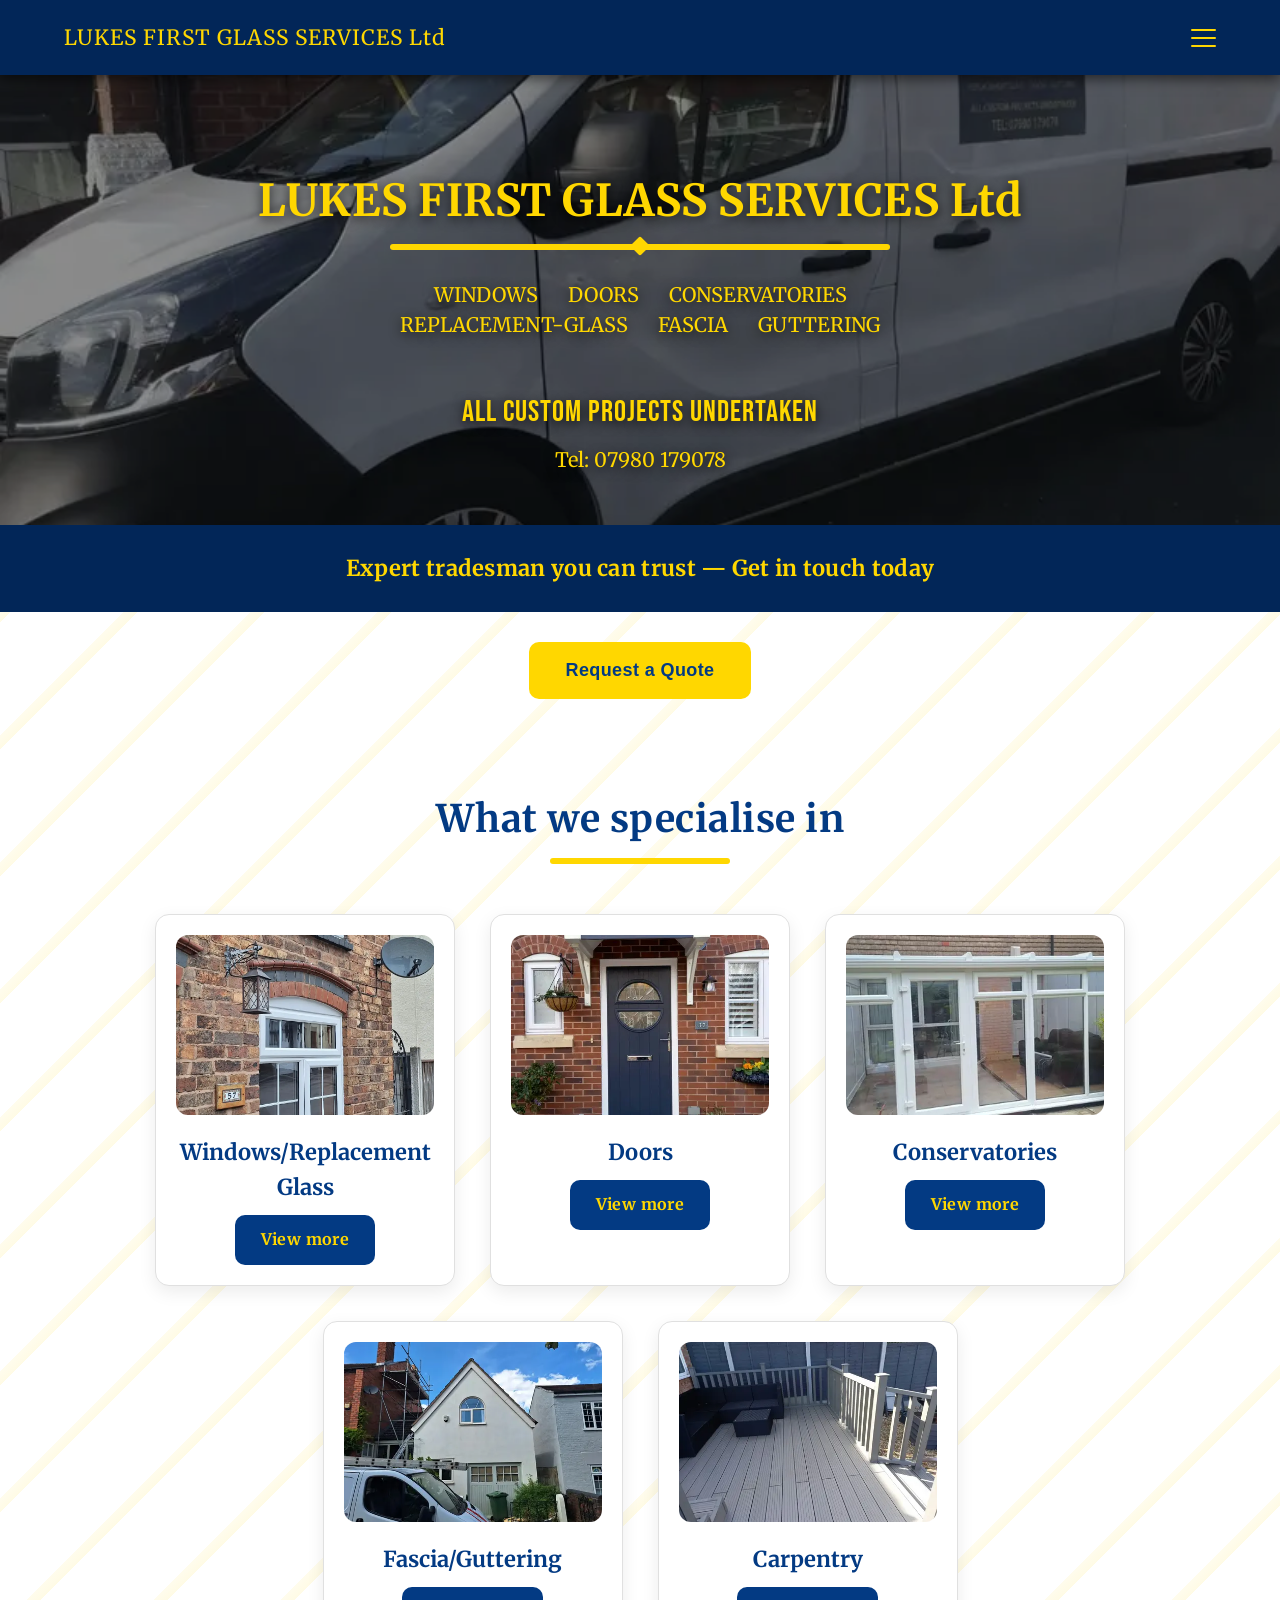
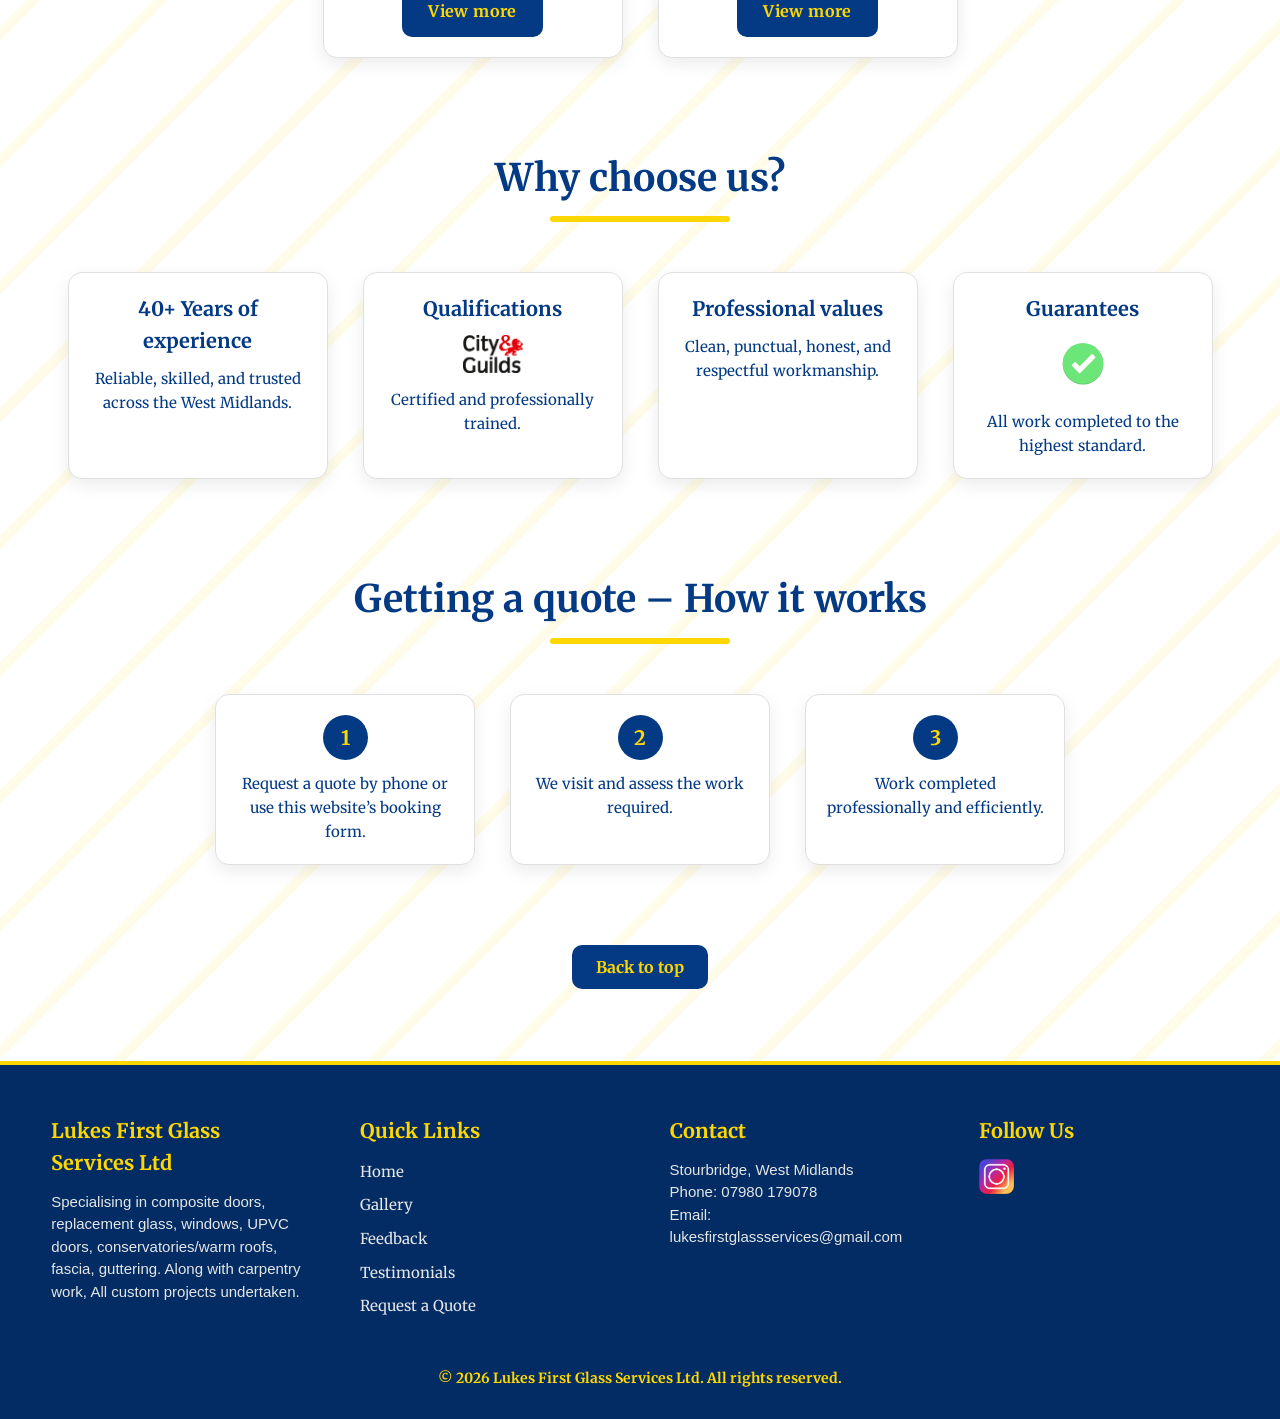
==== index.html @ a6057a26 "SEO" ====
<html lang="en">
<head>
    <meta charset="UTF-8">
    <meta name="viewport" content="width=device-width, initial-scale=1.0">
    <title>Lukes First Glass Services | Quality Door, Window & Glass Services</title>
    <meta name="description" content="Lukes First Glass Services Ltd provides professional composite doors, window replacements, glass repairs, conservatories, fascia and guttering services across the West Midlands.">


    <link rel="preload" href="css/style.css" as="style">
    <link rel="stylesheet" href="css/style.css">
    <link rel="icon" type="image/x-icon" href="Images/favicon.ico">
    <link rel="preconnect" href="https://fonts.googleapis.com">
    <link rel="preconnect" href="https://fonts.gstatic.com" crossorigin>
    <link href="https://fonts.googleapis.com/css2?family=Merriweather:wght@300;400;700;900&family=Merriweather:ital,opsz,wght@0,18..144,300..900;1,18..144,300..900&family=Bebas+Neue&family=Herr+Von+Muellerhoff&family=Imperial+Script&family=Lemon&display=swap" rel="stylesheet">

    <link rel="preload" href="Images/hero-van.webp" as="image">


</head>

<body>
    <nav class="navbar">
     <div class="nav-logo">
        <a href="index.html">LUKES FIRST GLASS SERVICES Ltd</a>
    </div>

    <ul class="nav-links">
        <li><a href="index.html" class="active">Home</a></li>
        <li><a href="gallery.html">Gallery</a></li>
        <li><a href="feedback.html">Feedback</a></li>
        <li><a href="testimonials.html">Testimonials</a></li>
        <li><a href="contact.html">Request a quote</a></li>
    </ul>

    <div class="hamburger">
        <span></span>
        <span></span>
        <span></span>
    </div>


    <div class="nav-phone">
    <img src="Images/phone-icon.svg" alt="Phone" class="phone-icon">
        07980 179078
    </div>

</nav>


    <div class="page-content">

        <!-- HERO SECTION -->
<section class="hero-full">
    <img src="Images/hero-van_834x495.webp" alt="Work Van" class="hero-full-image">

    <div class="hero-text">
        <h1 class="hero-title">LUKES FIRST GLASS SERVICES Ltd</h1>
        <h2>WINDOWS  DOORS  CONSERVATORIES <br>
         REPLACEMENT-GLASS  FASCIA  GUTTERING <br>
        </h2>

        <h3>
            All custom projects undertaken<br>
        </h3>

        <h4>Tel: 07980 179078</h4>
    </div>
</section>


<!-- CTA BANNER -->
<section class="cta-banner">
    <p>Expert tradesman you can trust — Get in touch today</p>
</section>

<div class="hero-btn-wrapper">
    <a href="contact.html" class="hero-btn">Request a Quote</a>
</div>




<section class="services-preview">

    <h2>
        What we specialise in
    </h2>


    <div class="service-container">


        <div class = "service-card">
            <img
                src="Images/windowssingle.webp"
                alt="windows_image"
                width="100%"
                height="auto" 
                loading="lazy"
            >

            <h3>
                Windows/Replacement Glass
            </h3>
                <a href="gallery.html#windows" alt= "Windows work" class="btn">View more</a>
                

        </div>



        <div class = "service-card">
            <img
                src="Images/singledoor1_506x675.webp"
                alt="doors_image"
                width="100%"
                height="auto" 
                loading="lazy"
            >

            <h3>
                Doors
            </h3>
                <a href="gallery.html#doors" alt= "Door work" class="btn">View more</a>
                

        </div>


        <div class = "service-card">
            <img
                src="Images/conservafter_cropped.webp"
                alt="conservatories image"
                width="100%"
                height="auto" 
                loading="lazy"
            >

            <h3>
                Conservatories
            </h3>
                <a href="gallery.html#conservatories" alt= "Conservatory work" class="btn">View more</a>
                

        </div>

        

        <div class = "service-card">
            <img
                src="Images/archedwindowafter (2).webp"
                alt="fascia_image"
                width="100%"
                height="auto" 
                loading="lazy"
            >

            <h3>
                Fascia/Guttering
            </h3>
                <a href="gallery.html#fascia-guttering" alt= "Fascia and Guttering work" class="btn">View more</a>
                

        </div>

        <div class = "service-card">
            <img
                src="Images/singlecarpentry2_507x380.webp"
                alt="carpentry image"
                width="100%"
                height="auto" 
                loading="lazy"
            >

            <h3>
                Carpentry
            </h3>
                <a href="gallery.html#carpentry" alt= "Carpentry work" class="btn">View more</a>
                

        </div>


    </div>

</section>


<!-- WHY CHOOSE US -->
<section class="why-choose">
    <h2>Why choose us?</h2>

    <div class="why-grid">
        <div class="why-card">
            <h3>40+ Years of experience</h3>
            <p>Reliable, skilled, and trusted across the West Midlands.</p>
        </div>

        <div class="why-card">
            <h3>Qualifications</h3>
            <img src="Images/city-guilds-logo.webp" alt="City & Guilds" width="100%" height="auto" loading="lazy" class="why-icon">
            <p>Certified and professionally trained.</p>
        </div>

        <div class="why-card">
            <h3>Professional values</h3>
            <p>Clean, punctual, honest, and respectful workmanship.</p>
        </div>

        <div class="why-card">
            <h3>Guarantees</h3>
            <img src="Images/janjf93-ok-1976099.svg" alt="Guarantee tick mark" width="100%" height="auto" loading="lazy" class="why-icon">
            <p>All work completed to the highest standard.</p>
        </div>
    </div>
</section>


<!-- HOW IT WORKS -->
<section class="how-it-works">
    <h2>Getting a quote – How it works</h2>

    <div class="steps">
        <div class="step">
            <span class="step-number">1</span>
            <p>Request a quote by phone or use this website’s booking form.</p>
        </div>

        <div class="step">
            <span class="step-number">2</span>
            <p>We visit and assess the work required.</p>
        </div>

        <div class="step">
            <span class="step-number">3</span>
            <p>Work completed professionally and efficiently.</p>
        </div>
    </div>
</section>

<!-- BACK TO TOP -->
<div class="back-to-top">
    <a href="#top">Back to top</a>
</div>


<footer class="footer">
    <div class="footer-inner">

        <!-- ABOUT -->
        <div class="footer-column">
            <h3>Lukes First Glass Services Ltd</h3>
            <p>Specialising in composite doors, replacement glass, windows, UPVC doors, conservatories/warm roofs, 
                fascia, guttering. Along with carpentry work, All custom projects undertaken.</p>
        </div>

        <!-- QUICK LINKS -->
        <div class="footer-column">
            <h4>Quick Links</h4>
            <ul class="footer-links">
                <li><a href="index.html">Home</a></li>
                <li><a href="gallery.html">Gallery</a></li>
                <li><a href="feedback.html">Feedback</a></li>
                <li><a href="testimonials.html">Testimonials</a></li>
                <li><a href="contact.html">Request a Quote</a></li>
            </ul>
        </div>

        <!-- CONTACT -->
        <div class="footer-column">
            <h4>Contact</h4>
            <p>Stourbridge, West Midlands</p>
            <p>Phone: <a href="tel:00000000000">07980 179078</a></p>
            <p>Email: <a href="mailto:lukesfirstglassservices@gmail.com">lukesfirstglassservices@gmail.com</a></p>
        </div>

        <!-- SOCIALS -->
        <div class="footer-column">
            <h4>Follow Us</h4>
            <div class="footer-socials">
                <a href="https://www.instagram.com/lukesfirstglassservices/" class="social-link">
                    <img src="Images/instagram-logo.webp" alt="Instagram" width="100%" height="auto" loading="lazy">
                </a>
            </div>
        </div>

    </div>

    <p class="footer-copy">© 2026 Lukes First Glass Services Ltd. All rights reserved.</p>
</footer>


    </div>


<script src="js/main.js"></script>


</body>

</html>
---- css/style.css ----
*,*::before,*::after{margin:0;padding:0;box-sizing:border-box}ul,ol{list-style:none}a{text-decoration:none;color:inherit}img{max-width:100%;display:block}h1,h2,h3,h4,h5,h6{font-size:inherit;font-weight:inherit}input,textarea,button,select{font:inherit;border:none;outline:none;background:none}body{line-height:1.6;font-family:Arial,Helvetica,sans-serif;color:#222;background:repeating-linear-gradient( -45deg,transparent,transparent 80px,rgba(255,215,0,0.1) 80px,rgba(255,215,0,0.07) 90px )}.page-content{opacity:0;transform:translateY(10px);transition:opacity 0.8s ease,transform 0.8s ease}.page-content.fade-in{opacity:1;transform:translateY(0)}.page-content.fade-out{opacity:0}html{scroll-padding-top:220px}table{border-collapse:collapse;border-spacing:0}.navbar{background-color:#022658;height:75px;width:100%;padding:0 5%;display:flex;align-items:center;justify-content:space-between;position:fixed;top:0;z-index:100;box-shadow:0 4px 12px rgba(0,0,0,0.55)}.nav-logo a{color:gold;font-size:21px;letter-spacing:1px;font-family:'Merriweather',serif;text-decoration:none}.nav-links{display:flex;gap:40px}.nav-links a{color:gold;font-size:18px;text-transform:uppercase;position:relative;padding-bottom:5px;font-family:'Merriweather',serif}.nav-links a::after{content:"";position:absolute;left:0;bottom:-2px;width:0%;height:3px;background-color:white;transition:width 0.3s ease}.nav-links a:hover::after,.nav-links a.active::after{width:100%}.hamburger{width:25px;height:18px;display:none;flex-direction:column;justify-content:space-between;cursor:pointer;position:relative}.hamburger span{display:block;width:100%;height:2px;background:gold;border-radius:4px;position:absolute;left:0;transition:transform 0.3s ease,opacity 0.2s ease}.hamburger span:nth-child(1){top:0}.hamburger span:nth-child(2){top:8px}.hamburger span:nth-child(3){top:16px}.hamburger.active span:nth-child(1){top:8px;transform:rotate(45deg)}.hamburger.active span:nth-child(2){opacity:0}.hamburger.active span:nth-child(3){top:8px;transform:rotate(-45deg)}.nav-links{transition:0.3s ease}.nav-links.mobile{position:fixed;top:75px;left:0;width:100%;background:#022658;flex-direction:column;gap:20px;padding:25px 0;box-shadow:0 4px 12px rgba(0,0,0,0.55);z-index:99}.nav-phone{color:gold;font-size:22px;display:flex;align-items:center;gap:0px;font-family:'Merriweather',serif}.phone-icon{width:25px;height:25px;object-fit:contain;display:inline-block;margin-right:8px;filter:brightness(0) saturate(100%) invert(76%) sepia(96%) saturate(744%) hue-rotate(1deg) brightness(103%) contrast(101%)}.hero-full{position:relative;margin-top:75px;width:100%;overflow:hidden}.hero-full::before{content:"";position:absolute;top:0;left:0;width:100%;height:100%;background:rgba(0,0,0,0.45);z-index:1}.hero-full-image{width:100%;height:450px;object-fit:cover;object-position:center;display:block;z-index:0}.hero-text{position:absolute;bottom:50px;left:50%;transform:translateX(-50%);text-align:center;width:90%;max-width:900px;color:gold;text-shadow:0 3px 12px rgba(0,0,0,0.75);z-index:2;font-family:'Merriweather',serif}.hero-title{font-size:44px;font-weight:bold;letter-spacing:0.5px;display:inline-block;padding-bottom:14px;position:relative}.hero-title::before{content:"";position:absolute;bottom:-3px;left:50%;transform:translateX(-50%) rotate(45deg);width:14px;height:14px;background-color:gold;border-radius:2px}.hero-title::after{content:"";position:absolute;bottom:0;left:50%;transform:translateX(-50%);width:500px;height:6px;background-color:gold;border-radius:3px}.hero-text h2{font-size:20px;margin-top:30px;line-height:1.5;word-spacing:25px;color:gold}.hero-text h3{font-size:30px;margin-top:50px;line-height:1.5;color:gold;font-family:"Bebas Neue",sans-serif;letter-spacing:1px}.hero-text h4{font-size:20px;margin-top:10px;line-height:1.5;color:gold}.cta-banner{background-color:#022658;padding:26px 5%;text-align:center}.cta-banner p{color:gold;font-size:22px;font-weight:bold;letter-spacing:0.3px;font-family:'Merriweather',serif}.hero-btn-wrapper{text-align:center;margin:30px 0 60px}.hero-btn{display:inline-block;padding:14px 36px;background-color:gold;color:#033a83;font-weight:bold;font-size:18px;letter-spacing:0.4px;border-radius:10px;text-decoration:none;transition:all 0.3s ease}.hero-btn:hover{background-color:#e0b63a;transform:translateY(-3px);box-shadow:0 8px 20px rgba(0,0,0,0.25)}.services-preview{width:92%;max-width:1200px;margin:90px auto;text-align:center}.services-preview h2{font-size:38px;font-weight:bold;color:#033a83;position:relative;display:inline-block;padding-bottom:14px;letter-spacing:0.5px;font-family:'Merriweather',serif}.services-preview h2::after{content:"";position:absolute;bottom:0;left:50%;transform:translateX(-50%);width:180px;height:6px;background-color:gold;border-radius:3px}.service-container{display:flex;justify-content:center;flex-wrap:wrap;gap:35px;margin-top:50px}.service-card{width:300px;padding:20px;background:#ffffff;border:1px solid #e0e0e0;border-radius:14px;box-shadow:0 6px 18px rgba(0,0,0,0.08);transition:transform 0.3s ease,box-shadow 0.3s ease}.service-card:hover{transform:translateY(-8px);box-shadow:0 14px 30px rgba(0,0,0,0.18)}.service-card img{width:100%;height:180px;object-fit:cover;border-radius:12px;margin-bottom:20px}.service-card h3{font-size:22px;font-weight:bold;color:#033a83;margin-bottom:10px;font-family:'Merriweather',serif}.service-card p{font-size:15px;color:#555;line-height:1.6;margin-bottom:20px;font-family:'Merriweather',serif}.btn{display:inline-block;padding:12px 26px;background:#033a83;color:gold;font-family:'Merriweather',serif;font-weight:bold;border-radius:10px;letter-spacing:0.4px;transition:background 0.3s ease,transform 0.3s ease;font-family:'Merriweather',serif}.btn:hover{background:#022c63;transform:translateY(-3px)}.why-choose{width:92%;max-width:1200px;margin:90px auto;text-align:center}.why-choose h2{font-size:38px;font-weight:bold;color:#033a83;position:relative;display:inline-block;padding-bottom:14px;font-family:'Merriweather',serif}.why-choose h2::after{content:"";position:absolute;bottom:0;left:50%;transform:translateX(-50%);width:180px;height:6px;background-color:gold;border-radius:3px}.why-grid{display:flex;justify-content:center;flex-wrap:wrap;gap:35px;margin-top:50px}.why-card{width:260px;padding:20px;background:#ffffff;border:1px solid #e0e0e0;border-radius:14px;box-shadow:0 6px 18px rgba(0,0,0,0.08);transition:transform 0.3s ease,box-shadow 0.3s ease;text-align:center}.why-card h3{font-size:20px;font-weight:bold;color:#033a83;margin-bottom:10px;font-family:'Merriweather',serif}.why-card p{font-size:15px;color:#033a83;line-height:1.6;font-family:'Merriweather',serif}.why-icon{width:60px;margin:10px auto 15px;display:block}.how-it-works{width:92%;max-width:1200px;margin:90px auto;text-align:center}.how-it-works h2{font-size:38px;font-weight:bold;color:#033a83;position:relative;display:inline-block;padding-bottom:14px;font-family:'Merriweather',serif}.how-it-works h2::after{content:"";position:absolute;bottom:0;left:50%;transform:translateX(-50%);width:180px;height:6px;background-color:gold;border-radius:3px}.steps{display:flex;justify-content:center;flex-wrap:wrap;gap:35px;margin-top:50px}.step{width:260px;padding:20px;background:#ffffff;border:1px solid #e0e0e0;border-radius:14px;box-shadow:0 6px 18px rgba(0,0,0,0.08);text-align:center}.step-number{display:inline-block;width:45px;height:45px;background:#033a83;color:gold;font-weight:bold;font-size:20px;border-radius:50%;line-height:45px;margin-bottom:12px;font-family:'Merriweather',serif}.step p{font-size:15px;color:#033a83;line-height:1.6;font-family:'Merriweather',serif}.page-header{width:92%;max-width:1200px;margin:120px auto 60px;text-align:center}.page-header h1{font-size:42px;font-weight:bold;color:#033a83;margin-bottom:10px;font-family:'Merriweather',serif}.page-header h2{font-size:42px;font-weight:bold;color:#033a83;top:-100px;font-family:'Merriweather',serif;position:relative}.page-header p{font-size:18px;color:#033a83;font-family:'Merriweather',serif}.quick-nav{width:100%;margin:75px auto 80px;text-align:center;background:#022658;box-shadow:0 4px 12px rgba(0,0,0,0.55);position:sticky;top:75px;z-index:9999}.quick-nav h2{position:relative;font-size:22px;color:gold;font-family:'Merriweather',serif;padding:18px 20px;margin:0}.quick-nav-buttons{display:flex;flex-wrap:wrap;justify-content:center;gap:15px;padding:0 20px 4px;background:#022658}.quick-nav-buttons a{position:relative;display:inline-block;padding:12px 24px;background:#022658;color:gold;font-family:'Merriweather',serif;font-size:16px;border-radius:10px;transition:background 0.3s ease,transform 0.3s ease}.quick-nav-buttons a::after{content:"";position:absolute;left:50%;bottom:5px;width:0;height:3px;background-color:white;transform:translateX(-50%);transition:width 0.3s ease}.quick-nav-buttons a:hover::after{width:80%}.quick-nav-buttons a:hover{transform:translateY(-2px)}.gallery-header{text-align:center;position:relative;top:-60px}.gallery-header h1{font-size:42px;font-weight:bold;color:#033a83;display:inline-block;padding-bottom:12px;font-family:'Merriweather',serif}.gallery-header p{margin-top:10px;font-family:'Merriweather',serif;color:#033a83}.gallery-section{width:92%;max-width:1200px;margin:20px auto;text-align:center}.gallery-section h2{font-size:26px;font-weight:bold;color:#033a83;position:relative;display:inline-block;padding-bottom:12px;font-family:'Merriweather',serif}.gallery-section h2::after{content:"";position:absolute;bottom:0;left:50%;transform:translateX(-50%);width:160px;height:6px;background-color:gold;border-radius:3px}.gallery-section p{font-size:16px;color:#033a83;margin-top:10px;font-family:'Merriweather',serif}.subheading{font-size:22px;font-weight:bold;color:#033a83;margin-top:40px;margin-bottom:10px;text-align:center;font-family:'Merriweather',serif}.custom-zoom-image{display:block;cursor:zoom-in;user-select:none;-webkit-user-drag:none;transition:transform 0.25s ease,opacity 0.25s ease}@media (hover:hover) and (pointer:fine){.custom-zoom-image:hover{transform:scale(1.025)}}.custom-zoom-image:focus-visible{outline:3px solid currentColor;outline-offset:4px;border-radius:3px}body.zoom-open{overflow:hidden}.gallery-zoom-modal{position:fixed;inset:0;width:100%;height:100%;padding:max(30px,env(safe-area-inset-top)) max(30px,env(safe-area-inset-right)) max(30px,env(safe-area-inset-bottom)) max(30px,env(safe-area-inset-left));box-sizing:border-box;display:flex;align-items:center;justify-content:center;background:rgba(0,0,0,0.92);opacity:0;visibility:hidden;pointer-events:none;z-index:999999;transition:opacity 0.3s ease,visibility 0.3s ease}.gallery-zoom-modal.active{opacity:1;visibility:visible;pointer-events:auto}.gallery-zoom-content{width:100%;height:100%;display:flex;align-items:center;justify-content:center;overflow:hidden}.gallery-zoom-modal img{display:block;max-width:50%;max-height:auto;width:auto;height:auto;object-fit:contain;border-radius:5px;box-shadow:0 20px 60px rgba(0,0,0,0.65);cursor:zoom-out;user-select:none;-webkit-user-drag:none;animation:gallery-image-open 0.3s ease forwards}@keyframes gallery-image-open{from{opacity:0;transform:scale(0.94)}to{opacity:1;transform:scale(1)}}.gallery-zoom-close{position:absolute;top:max(20px,env(safe-area-inset-top));right:max(25px,env(safe-area-inset-right));width:50px;height:50px;display:flex;align-items:center;justify-content:center;padding:0;border:none;border-radius:50%;background:rgba(255,255,255,0.08);color:#ffffff;font-size:40px;font-family:Arial,sans-serif;font-weight:300;line-height:1;cursor:pointer;z-index:1000000;transition:background 0.2s ease,transform 0.2s ease,opacity 0.2s ease}@media (hover:hover) and (pointer:fine){.gallery-zoom-close:hover{background:rgba(255,255,255,0.16);transform:scale(1.05)}}.gallery-zoom-close:focus-visible{outline:3px solid #ffffff;outline-offset:4px}@media (min-width:1200px){.gallery-zoom-modal{padding:40px 40px 40px 40px}.gallery-zoom-modal img{max-width:94vw;max-height:92vh}.gallery-zoom-close{top:25px;right:35px;width:52px;height:52px;font-size:42px}}@media (max-width:1024px){.gallery-zoom-modal{padding:75px 25px 25px 25px}.gallery-zoom-modal img{max-width:95vw;max-height:88vh}.gallery-zoom-close{top:18px;right:20px;width:48px;height:48px;font-size:38px}.gallery-item img{height:240px;object-fit:cover}.subheading{font-size:19px}}@media (max-width:768px){.gallery-zoom-modal{padding:70px 18px 20px 18px}.gallery-zoom-modal img{max-width:100%;max-height:100%;border-radius:4px;box-shadow:0 15px 45px rgba(0,0,0,0.6)}.subheading{font-size:17px}.gallery-zoom-close{top:12px;right:14px;width:46px;height:46px;font-size:36px}.gallery-item img{height:220px;object-fit:cover}}@media (max-width:480px){.gallery-zoom-modal{padding:65px 10px 15px 10px}.gallery-zoom-modal img{max-width:100%;max-height:100%;width:auto;height:auto;border-radius:3px;box-shadow:0 10px 35px rgba(0,0,0,0.65)}.gallery-zoom-close{top:10px;right:10px;width:44px;height:44px;font-size:34px}}@media (max-width:360px){.gallery-zoom-modal{padding:62px 8px 12px 8px}.gallery-zoom-modal img{max-width:100%;max-height:100%}.gallery-zoom-close{top:8px;right:8px;width:42px;height:42px;font-size:32px}.subheading{font-size:13px}}@media (max-height:500px) and (orientation:landscape){.gallery-zoom-modal{padding:55px 15px 12px 15px}.gallery-zoom-modal img{max-width:100%;max-height:100%}.gallery-zoom-close{top:7px;right:10px;width:40px;height:40px;font-size:30px}}@media (max-height:400px) and (orientation:landscape){.gallery-zoom-modal{padding:48px 10px 8px 10px}.gallery-zoom-close{width:38px;height:38px;top:5px;right:8px;font-size:28px}}@media (prefers-reduced-motion:reduce){.custom-zoom-image{transition:none}.gallery-zoom-modal{transition:none}.gallery-zoom-modal img{animation:none}}.lb-outerContainer{max-width:75vw !important;max-height:75vh !important}.lb-image{max-width:75vw !important;max-height:75vh !important;width:auto !important;height:auto !important}.gallery-grid{margin-top:40px;display:grid;grid-template-columns:repeat(auto-fit,minmax(280px,320px));gap:25px;justify-content:center}.gallery-item{background:#ffffff;border:1px solid #e0e0e0;border-radius:14px;box-shadow:0 6px 18px rgba(0,0,0,0.08);padding:15px;transition:transform 0.3s ease,box-shadow 0.3s ease;display:flex;flex-direction:column;height:100%}.gallery-item:hover{transform:translateY(-6px);box-shadow:0 14px 30px rgba(0,0,0,0.18)}.gallery-item img{border-radius:10px;margin-bottom:12px;width:100%;aspect-ratio:4 / 3;object-fit:cover;border-radius:10px;display:block}.gallery-item p{font-size:14px;color:#033a83;font-weight:bold}.back-to-top{text-align:center;width:92%;max-width:1200px;margin:40px auto 80px}.back-to-top a{background:#033a83;color:gold;padding:12px 24px;border-radius:10px;font-family:'Merriweather',serif;font-weight:bold;text-decoration:none;transition:background 0.3s ease,transform 0.3s ease}.back-to-top a:hover{background:#022c63;transform:translateY(-3px)}.footer{background-color:#022c63;padding:50px 0 30px;border-top:4px solid gold;margin-top:auto;color:white}.footer-inner{width:92%;max-width:1200px;margin:0 auto;display:flex;justify-content:space-between;flex-wrap:wrap;gap:40px}.footer-column{width:250px}.footer-column h3,.footer-column h4{font-size:20px;font-weight:bold;margin-bottom:12px;color:gold;font-family:'Merriweather',serif}.footer-column p{font-size:15px;line-height:1.5;color:#e6e6e6}.footer-links{list-style:none;padding:0}.footer-links li{margin-bottom:8px}.footer-links a{color:#e6e6e6;font-size:15px;font-family:'Merriweather',serif;text-decoration:none;transition:color 0.3s ease}.footer-links a:hover{color:gold}.footer-socials{display:flex;gap:15px;margin-top:10px}.footer-socials img{width:35px;height:35px;object-fit:cover;border-radius:8px;transition:transform 0.3s ease}.footer-socials img:hover{transform:scale(1.15)}.footer-copy{text-align:center;margin-top:40px;font-size:14px;font-family:'Merriweather',serif;color:gold;font-weight:bold}.feedback-section{width:92%;max-width:900px;margin:60px auto 120px}.feedback-card{background:#022658;border-radius:10px;padding:60px;box-shadow:0 6px 18px rgba(0,0,0,0.12)}.feedback-card label{display:block;font-size:18px;font-weight:bold;font-family:'Merriweather',serif;color:gold;margin-bottom:15px}.feedback-input,.feedback-textarea{width:100%;background:#033a83;border-radius:10px;padding:14px;font-size:16px;color:white;font-family:'Merriweather',serif;margin-bottom:20px}.feedback-textarea{height:140px;resize:none}.feedback-submit{background:gold;color:#033a83;font-weight:bold;padding:12px 26px;font-size:18px;float:right;border-radius:15px;cursor:pointer;transition:all 0.3s ease;font-family:'Merriweather',serif}.feedback-submit:hover{background:#e0b63a;transform:translateY(-3px);box-shadow:0 8px 20px rgba(0,0,0,0.25)}.quote-section{width:92%;max-width:1200px;margin:60px auto 120px}.quote-wrapper{display:flex;flex-wrap:wrap;gap:40px}.quote-form-card{flex:1;min-width:300px;background:#022658;border-radius:10px;padding:30px;box-shadow:0 6px 18px rgba(0,0,0,0.12)}.quote-form-card label{display:block;font-size:18px;font-family:'Merriweather',serif;font-weight:bold;color:gold;margin-bottom:8px}.quote-input,.quote-textarea{width:100%;background:#033a83;border-radius:10px;padding:14px;font-size:16px;font-family:'Merriweather',serif;color:white;margin-bottom:20px}.quote-textarea{resize:none}.quote-submit{background:gold;color:#033a83;font-weight:bold;padding:12px 26px;border-radius:15px;font-size:18px;float:right;cursor:pointer;transition:all 0.3s ease;font-family:'Merriweather',serif}.quote-submit:hover{background:#e0b63a;transform:translateY(-3px);box-shadow:0 8px 20px rgba(0,0,0,0.25)}.testimonials-section{width:92%;max-width:1200px;margin:60px auto 120px}.testimonials-grid{display:grid;grid-template-columns:repeat(auto-fit,minmax(350px,1fr));gap:30px}.testimonial-card{display:flex;gap:20px;background:#ffffff;border:1px solid #e0e0e0;padding:20px;border-radius:14px;box-shadow:0 6px 18px rgba(0,0,0,0.08)}.testimonial-content h3{font-size:20px;font-weight:bold;color:#033a83;margin-bottom:6px;border-bottom:3px solid gold;display:inline-block;padding-bottom:4px;font-family:'Merriweather',serif}.testimonial-content p{font-size:16px;color:#555;margin-top:6px;font-family:'Merriweather',serif}.hidden-thumb{display:none}@media (max-width:1300px){.nav-links{display:none}.hamburger{display:flex}.nav-links.mobile{display:flex;position:fixed;top:75px;left:0;width:100%;flex-direction:column;align-items:center;gap:18px;padding:22px 20px;background:#022658;z-index:999;box-shadow:0 8px 20px rgba(0,0,0,0.18)}.nav-phone{display:none}}@media (max-width:1024px){html{scroll-padding-top:150px}.nav-logo a{font-size:18px}.hero-full-image{height:400px}.hero-title{font-size:34px}.hero-title::after{width:min(450px,80vw)}.hero-text h2{font-size:18px;word-spacing:10px}.hero-text h3{font-size:26px;margin-top:35px}.services-preview,.why-choose,.how-it-works{width:92%;margin:70px auto}.services-preview h2,.why-choose h2,.how-it-works h2{font-size:32px}.service-container,.why-grid,.steps{flex-direction:column;align-items:center;gap:30px}.service-card,.why-card,.step{width:min(100%,450px)}.quick-nav{position:sticky;top:75px;z-index:90;width:100%;background:#022658;margin:0;padding:0;border-radius:0;box-shadow:0 4px 12px rgba(0,0,0,0.55)}.quick-nav h2{width:100%;margin:0;padding:16px 55px 16px 51px;font-size:16px;background:#022658;color:gold;text-align:left;cursor:pointer;user-select:none}.quick-nav h2::before{content:"^";position:absolute;right:50px;top:50%;transform:translateY(-55%);font-size:24px;color:gold;transition:transform 0.3s ease}.quick-nav.open h2::before{transform:translateY(-55%) rotate(180deg)}.quick-nav-buttons{display:none;flex-direction:column;background:#022658;border-top:1px solid rgba(255,255,255,0.15);box-shadow:0 8px 18px rgba(0,0,0,0.15)}.quick-nav.open .quick-nav-buttons{display:flex}.quick-nav-buttons a{padding:16px 20px;font-size:17px;color:gold;border-bottom:1px solid rgba(255,255,255,0.08);text-align:left}.quick-nav-buttons a:last-child{border-bottom:none}.gallery-header{position:relative;top:auto;margin:0 auto 30px;width:92%;transform:none;z-index:1}.gallery-header h1{font-size:34px;margin-top:90px}.page-header h1{font-size:34px}.footer-inner{flex-direction:column;align-items:center;text-align:center}.footer-column{width:100%;max-width:350px}.footer-socials{justify-content:center}.cta-banner p{font-size:17px}}@media (max-width:768px){.nav-links{display:none}.hamburger{display:flex}.nav-links.mobile{display:flex;position:fixed;top:70px;left:0;width:100%;flex-direction:column;align-items:center;gap:18px;padding:22px 20px;background:#022658;z-index:999;box-shadow:0 8px 20px rgba(0,0,0,0.18)}.nav-logo a{font-size:16px}.nav-phone{display:none}.hero-full{margin-top:0}.hero-full-image{height:400px}.hero-text{width:94%;bottom:35px}.hero-title{font-size:27px}.hero-title::after{width:min(350px,80vw)}.hero-text h2{font-size:17px;word-spacing:8px}.hero-text h3{font-size:20px;margin-top:30px}.hero-text h4{font-size:17px}.services-preview,.why-choose,.how-it-works{width:90%;margin:65px auto}.services-preview h2,.why-choose h2,.how-it-works h2{font-size:30px}.service-container,.why-grid,.steps{flex-direction:column;align-items:center}.service-card,.why-card,.step{width:min(100%,420px)}.gallery-grid{grid-template-columns:1fr}.footer-inner{flex-direction:column;align-items:center;text-align:center}.footer-column{width:100%;max-width:350px}.footer-socials{justify-content:center}.quick-nav{position:sticky;top:70px;z-index:90;width:100%;background:#022658;margin:0;padding:0;border-radius:0;box-shadow:0 4px 12px rgba(0,0,0,0.55)}.quick-nav h2{width:100%;padding:16px 55px 16px 40px;margin:0;font-size:14px;background:#022658;color:gold;text-align:left;cursor:pointer;user-select:none;font-family:'Merriweather',serif}.quick-nav h2::before{content:"^";position:absolute;right:20px;top:50%;transform:translateY(-55%);font-size:22px;color:gold;transition:transform 0.3s ease}.quick-nav.open h2::before{transform:translateY(-55%) rotate(180deg)}.quick-nav-buttons{display:none;flex-direction:column;background:#022658;border-top:1px solid rgba(255,255,255,0.15);box-shadow:0 8px 18px rgba(0,0,0,0.15)}.quick-nav.open .quick-nav-buttons{display:flex}.quick-nav-buttons a{padding:14px 20px;font-size:12px;color:gold;border-bottom:1px solid rgba(255,255,255,0.08);text-align:left}.quick-nav-buttons a:last-child{border-bottom:none}.gallery-header{position:relative;top:auto;margin:0 auto 30px;width:92%;transform:none;z-index:1}.gallery-header h1{font-size:27px;margin-top:80px}.page-header h1{font-size:27px}.gallery-section h2{font-size:20px;line-height:1.2}.cta-banner p{font-size:17px}.service-card h3{font-size:15px}.services-preview h2{font-size:23px}}@media (max-width:480px){html{scroll-padding-top:65px;overflow-x:hidden}body{overflow-x:hidden}.navbar{position:fixed;width:100%;height:65px;min-height:65px;padding:0 18px;z-index:1000}.nav-links a{font-size:16px}.nav-links.mobile{top:65px}.nav-logo a{font-size:14px}.hero-full{margin-top:0}.hero-full-image{height:330px}.hero-text{width:92%;bottom:25px}.hero-title{font-size:22px;padding-bottom:10px;line-height:1.2}.hero-title::before{width:10px;height:10px}.hero-title::after{width:75vw;max-width:350px;height:4px}.hero-text h2{font-size:14px;word-spacing:3px;margin-top:20px;line-height:1.4}.hero-text h3{font-size:20px;margin-top:20px}.cta-banner{padding:20px 15px}.cta-banner p{font-size:15px}.hero-btn-wrapper{margin:25px 0 45px}.hero-btn{font-size:16px;padding:12px 25px}.service-card h3{font-size:15px}.services-preview h2{font-size:16px}.services-preview,.why-choose,.how-it-works{width:92%;max-width:100%;margin:50px auto}.services-preview h2,.why-choose h2,.how-it-works h2{font-size:26px;padding-bottom:10px;line-height:1.2}.service-card,.why-card,.step{width:100%;max-width:100%}.service-card img{height:170px}.page-header{position:relative !important;top:auto !important;left:auto !important;right:auto !important;bottom:auto !important;width:92%;max-width:100%;margin:85px auto 25px !important;padding:0 !important;transform:none !important;z-index:1}.page-header h1,.page-header h2{font-size:20px;line-height:1.2;margin-top:100px}.page-header h2{position:static !important;margin-top:5px;transform:none !important}.page-header p{font-size:15px;line-height:1.6}.quick-nav{position:sticky !important;top:65px !important;z-index:999;width:100%;background:#022658;margin:0 !important;padding:0 !important;border-radius:0}.quick-nav h2{padding:16px 55px 16px 20px;margin:0;font-size:14px;font-family:'Merriweather',serif;background:#022658;color:gold;text-align:left;cursor:pointer}.quick-nav h2::before{content:"^";position:absolute;right:20px;top:50%;transform:translateY(-55%);font-size:16px;color:gold;transition:transform 0.3s ease}.quick-nav.open h2::before{transform:translateY(-55%) rotate(180deg)}.quick-nav-buttons{display:none;flex-direction:column;background:#022658;border-top:1px solid rgba(255,255,255,0.15);box-shadow:0 8px 18px rgba(0,0,0,0.15)}.quick-nav.open .quick-nav-buttons{display:flex}.quick-nav-buttons a{padding:14px 20px;font-size:12px;color:gold;border-bottom:1px solid rgba(255,255,255,0.08);text-align:left}.quick-nav-buttons a:last-child{border-bottom:none}.gallery-header{position:relative !important;top:auto !important;left:auto !important;right:auto !important;bottom:auto !important;width:92%;max-width:100%;margin:0 auto 30px !important;padding:0 !important;transform:none !important;z-index:1;display:block}.gallery-header h1{position:relative;display:block;width:100%;margin-top:100px;font-size:24px;line-height:1.2}.page-header h1{font-size:24px}.gallery-section{position:relative;width:92%;max-width:100%;margin:0 auto}.gallery-section h2{font-size:18px;line-height:1.2}.gallery-grid{grid-template-columns:1fr;gap:20px}.gallery-item img{width:100%;height:190px;object-fit:cover}.feedback-section,.quote-section,.testimonials-section{width:92%;max-width:100%;margin-bottom:70px}.feedback-card{padding:25px 18px}.feedback-card label,.quote-form-card label{font-size:16px}.feedback-input,.feedback-textarea,.quote-input,.quote-textarea{width:100%;max-width:100%;font-size:15px}.feedback-submit{font-size:13px;padding:5px 15px;margin-top:-15px}.quote-submit{font-size:13px;padding:5px 15px}.footer{padding:40px 0 25px}}@media (max-width:360px){.navbar{padding-left:14px;padding-right:14px}.nav-logo a{font-size:12px}.nav-links a{font-size:14px}.hero-full-image{height:300px}.hero-text{width:94%;bottom:20px}.hero-title{font-size:18px}.hero-text h2{font-size:13px;word-spacing:2px}.hero-text h3{font-size:15px}.services-preview h2,.why-choose h2,.how-it-works h2{font-size:23px}.page-header{width:94%;margin:20px auto 20px !important}.page-header h1,.page-header h2{font-size:20px}.quick-nav{width:100%;margin:0 0 25px 0 !important;position:sticky !important}.quick-nav h2{padding:15px 48px 15px 16px;font-size:13px}.quick-nav h2::before{right:16px;font-size:25px}.quick-nav-buttons a{padding:13px 16px;font-size:11px}.gallery-header{width:94%;margin:0 auto 25px !important}.gallery-header h1{font-size:20px}.feedback-card{padding:20px 15px}}@media (max-width:320px){.navbar{padding-left:12px;padding-right:12px}.nav-logo a{font-size:11px}.hero-title{font-size:14px}.hero-text h2{font-size:12px}.hero-text h3{font-size:17px}.page-header{width:94%;margin:18px auto 18px !important}.quick-nav{margin:0 0 22px 0 !important}.quick-nav h2{font-size:15px;padding:14px 45px 14px 14px}.quick-nav h2::before{right:14px;font-size:23px}.quick-nav-buttons a{font-size:13px;padding:12px 14px}.gallery-header{width:94%;margin:0 auto 20px !important}.gallery-header h1{font-size:25px}}
---- css/style.css ----
*,*::before,*::after{margin:0;padding:0;box-sizing:border-box}ul,ol{list-style:none}a{text-decoration:none;color:inherit}img{max-width:100%;display:block}h1,h2,h3,h4,h5,h6{font-size:inherit;font-weight:inherit}input,textarea,button,select{font:inherit;border:none;outline:none;background:none}body{line-height:1.6;font-family:Arial,Helvetica,sans-serif;color:#222;background:repeating-linear-gradient( -45deg,transparent,transparent 80px,rgba(255,215,0,0.1) 80px,rgba(255,215,0,0.07) 90px )}.page-content{opacity:0;transform:translateY(10px);transition:opacity 0.8s ease,transform 0.8s ease}.page-content.fade-in{opacity:1;transform:translateY(0)}.page-content.fade-out{opacity:0}html{scroll-padding-top:220px}table{border-collapse:collapse;border-spacing:0}.navbar{background-color:#022658;height:75px;width:100%;padding:0 5%;display:flex;align-items:center;justify-content:space-between;position:fixed;top:0;z-index:100;box-shadow:0 4px 12px rgba(0,0,0,0.55)}.nav-logo a{color:gold;font-size:21px;letter-spacing:1px;font-family:'Merriweather',serif;text-decoration:none}.nav-links{display:flex;gap:40px}.nav-links a{color:gold;font-size:18px;text-transform:uppercase;position:relative;padding-bottom:5px;font-family:'Merriweather',serif}.nav-links a::after{content:"";position:absolute;left:0;bottom:-2px;width:0%;height:3px;background-color:white;transition:width 0.3s ease}.nav-links a:hover::after,.nav-links a.active::after{width:100%}.hamburger{width:25px;height:18px;display:none;flex-direction:column;justify-content:space-between;cursor:pointer;position:relative}.hamburger span{display:block;width:100%;height:2px;background:gold;border-radius:4px;position:absolute;left:0;transition:transform 0.3s ease,opacity 0.2s ease}.hamburger span:nth-child(1){top:0}.hamburger span:nth-child(2){top:8px}.hamburger span:nth-child(3){top:16px}.hamburger.active span:nth-child(1){top:8px;transform:rotate(45deg)}.hamburger.active span:nth-child(2){opacity:0}.hamburger.active span:nth-child(3){top:8px;transform:rotate(-45deg)}.nav-links{transition:0.3s ease}.nav-links.mobile{position:fixed;top:75px;left:0;width:100%;background:#022658;flex-direction:column;gap:20px;padding:25px 0;box-shadow:0 4px 12px rgba(0,0,0,0.55);z-index:99}.nav-phone{color:gold;font-size:22px;display:flex;align-items:center;gap:0px;font-family:'Merriweather',serif}.phone-icon{width:25px;height:25px;object-fit:contain;display:inline-block;margin-right:8px;filter:brightness(0) saturate(100%) invert(76%) sepia(96%) saturate(744%) hue-rotate(1deg) brightness(103%) contrast(101%)}.hero-full{position:relative;margin-top:75px;width:100%;overflow:hidden}.hero-full::before{content:"";position:absolute;top:0;left:0;width:100%;height:100%;background:rgba(0,0,0,0.45);z-index:1}.hero-full-image{width:100%;height:450px;object-fit:cover;object-position:center;display:block;z-index:0}.hero-text{position:absolute;bottom:50px;left:50%;transform:translateX(-50%);text-align:center;width:90%;max-width:900px;color:gold;text-shadow:0 3px 12px rgba(0,0,0,0.75);z-index:2;font-family:'Merriweather',serif}.hero-title{font-size:44px;font-weight:bold;letter-spacing:0.5px;display:inline-block;padding-bottom:14px;position:relative}.hero-title::before{content:"";position:absolute;bottom:-3px;left:50%;transform:translateX(-50%) rotate(45deg);width:14px;height:14px;background-color:gold;border-radius:2px}.hero-title::after{content:"";position:absolute;bottom:0;left:50%;transform:translateX(-50%);width:500px;height:6px;background-color:gold;border-radius:3px}.hero-text h2{font-size:20px;margin-top:30px;line-height:1.5;word-spacing:25px;color:gold}.hero-text h3{font-size:30px;margin-top:50px;line-height:1.5;color:gold;font-family:"Bebas Neue",sans-serif;letter-spacing:1px}.hero-text h4{font-size:20px;margin-top:10px;line-height:1.5;color:gold}.cta-banner{background-color:#022658;padding:26px 5%;text-align:center}.cta-banner p{color:gold;font-size:22px;font-weight:bold;letter-spacing:0.3px;font-family:'Merriweather',serif}.hero-btn-wrapper{text-align:center;margin:30px 0 60px}.hero-btn{display:inline-block;padding:14px 36px;background-color:gold;color:#033a83;font-weight:bold;font-size:18px;letter-spacing:0.4px;border-radius:10px;text-decoration:none;transition:all 0.3s ease}.hero-btn:hover{background-color:#e0b63a;transform:translateY(-3px);box-shadow:0 8px 20px rgba(0,0,0,0.25)}.services-preview{width:92%;max-width:1200px;margin:90px auto;text-align:center}.services-preview h2{font-size:38px;font-weight:bold;color:#033a83;position:relative;display:inline-block;padding-bottom:14px;letter-spacing:0.5px;font-family:'Merriweather',serif}.services-preview h2::after{content:"";position:absolute;bottom:0;left:50%;transform:translateX(-50%);width:180px;height:6px;background-color:gold;border-radius:3px}.service-container{display:flex;justify-content:center;flex-wrap:wrap;gap:35px;margin-top:50px}.service-card{width:300px;padding:20px;background:#ffffff;border:1px solid #e0e0e0;border-radius:14px;box-shadow:0 6px 18px rgba(0,0,0,0.08);transition:transform 0.3s ease,box-shadow 0.3s ease}.service-card:hover{transform:translateY(-8px);box-shadow:0 14px 30px rgba(0,0,0,0.18)}.service-card img{width:100%;height:180px;object-fit:cover;border-radius:12px;margin-bottom:20px}.service-card h3{font-size:22px;font-weight:bold;color:#033a83;margin-bottom:10px;font-family:'Merriweather',serif}.service-card p{font-size:15px;color:#555;line-height:1.6;margin-bottom:20px;font-family:'Merriweather',serif}.btn{display:inline-block;padding:12px 26px;background:#033a83;color:gold;font-family:'Merriweather',serif;font-weight:bold;border-radius:10px;letter-spacing:0.4px;transition:background 0.3s ease,transform 0.3s ease;font-family:'Merriweather',serif}.btn:hover{background:#022c63;transform:translateY(-3px)}.why-choose{width:92%;max-width:1200px;margin:90px auto;text-align:center}.why-choose h2{font-size:38px;font-weight:bold;color:#033a83;position:relative;display:inline-block;padding-bottom:14px;font-family:'Merriweather',serif}.why-choose h2::after{content:"";position:absolute;bottom:0;left:50%;transform:translateX(-50%);width:180px;height:6px;background-color:gold;border-radius:3px}.why-grid{display:flex;justify-content:center;flex-wrap:wrap;gap:35px;margin-top:50px}.why-card{width:260px;padding:20px;background:#ffffff;border:1px solid #e0e0e0;border-radius:14px;box-shadow:0 6px 18px rgba(0,0,0,0.08);transition:transform 0.3s ease,box-shadow 0.3s ease;text-align:center}.why-card h3{font-size:20px;font-weight:bold;color:#033a83;margin-bottom:10px;font-family:'Merriweather',serif}.why-card p{font-size:15px;color:#033a83;line-height:1.6;font-family:'Merriweather',serif}.why-icon{width:60px;margin:10px auto 15px;display:block}.how-it-works{width:92%;max-width:1200px;margin:90px auto;text-align:center}.how-it-works h2{font-size:38px;font-weight:bold;color:#033a83;position:relative;display:inline-block;padding-bottom:14px;font-family:'Merriweather',serif}.how-it-works h2::after{content:"";position:absolute;bottom:0;left:50%;transform:translateX(-50%);width:180px;height:6px;background-color:gold;border-radius:3px}.steps{display:flex;justify-content:center;flex-wrap:wrap;gap:35px;margin-top:50px}.step{width:260px;padding:20px;background:#ffffff;border:1px solid #e0e0e0;border-radius:14px;box-shadow:0 6px 18px rgba(0,0,0,0.08);text-align:center}.step-number{display:inline-block;width:45px;height:45px;background:#033a83;color:gold;font-weight:bold;font-size:20px;border-radius:50%;line-height:45px;margin-bottom:12px;font-family:'Merriweather',serif}.step p{font-size:15px;color:#033a83;line-height:1.6;font-family:'Merriweather',serif}.page-header{width:92%;max-width:1200px;margin:120px auto 60px;text-align:center}.page-header h1{font-size:42px;font-weight:bold;color:#033a83;margin-bottom:10px;font-family:'Merriweather',serif}.page-header h2{font-size:42px;font-weight:bold;color:#033a83;top:-100px;font-family:'Merriweather',serif;position:relative}.page-header p{font-size:18px;color:#033a83;font-family:'Merriweather',serif}.quick-nav{width:100%;margin:75px auto 80px;text-align:center;background:#022658;box-shadow:0 4px 12px rgba(0,0,0,0.55);position:sticky;top:75px;z-index:9999}.quick-nav h2{position:relative;font-size:22px;color:gold;font-family:'Merriweather',serif;padding:18px 20px;margin:0}.quick-nav-buttons{display:flex;flex-wrap:wrap;justify-content:center;gap:15px;padding:0 20px 4px;background:#022658}.quick-nav-buttons a{position:relative;display:inline-block;padding:12px 24px;background:#022658;color:gold;font-family:'Merriweather',serif;font-size:16px;border-radius:10px;transition:background 0.3s ease,transform 0.3s ease}.quick-nav-buttons a::after{content:"";position:absolute;left:50%;bottom:5px;width:0;height:3px;background-color:white;transform:translateX(-50%);transition:width 0.3s ease}.quick-nav-buttons a:hover::after{width:80%}.quick-nav-buttons a:hover{transform:translateY(-2px)}.gallery-header{text-align:center;position:relative;top:-60px}.gallery-header h1{font-size:42px;font-weight:bold;color:#033a83;display:inline-block;padding-bottom:12px;font-family:'Merriweather',serif}.gallery-header p{margin-top:10px;font-family:'Merriweather',serif;color:#033a83}.gallery-section{width:92%;max-width:1200px;margin:20px auto;text-align:center}.gallery-section h2{font-size:26px;font-weight:bold;color:#033a83;position:relative;display:inline-block;padding-bottom:12px;font-family:'Merriweather',serif}.gallery-section h2::after{content:"";position:absolute;bottom:0;left:50%;transform:translateX(-50%);width:160px;height:6px;background-color:gold;border-radius:3px}.gallery-section p{font-size:16px;color:#033a83;margin-top:10px;font-family:'Merriweather',serif}.subheading{font-size:22px;font-weight:bold;color:#033a83;margin-top:40px;margin-bottom:10px;text-align:center;font-family:'Merriweather',serif}.custom-zoom-image{display:block;cursor:zoom-in;user-select:none;-webkit-user-drag:none;transition:transform 0.25s ease,opacity 0.25s ease}@media (hover:hover) and (pointer:fine){.custom-zoom-image:hover{transform:scale(1.025)}}.custom-zoom-image:focus-visible{outline:3px solid currentColor;outline-offset:4px;border-radius:3px}body.zoom-open{overflow:hidden}.gallery-zoom-modal{position:fixed;inset:0;width:100%;height:100%;padding:max(30px,env(safe-area-inset-top)) max(30px,env(safe-area-inset-right)) max(30px,env(safe-area-inset-bottom)) max(30px,env(safe-area-inset-left));box-sizing:border-box;display:flex;align-items:center;justify-content:center;background:rgba(0,0,0,0.92);opacity:0;visibility:hidden;pointer-events:none;z-index:999999;transition:opacity 0.3s ease,visibility 0.3s ease}.gallery-zoom-modal.active{opacity:1;visibility:visible;pointer-events:auto}.gallery-zoom-content{width:100%;height:100%;display:flex;align-items:center;justify-content:center;overflow:hidden}.gallery-zoom-modal img{display:block;max-width:50%;max-height:auto;width:auto;height:auto;object-fit:contain;border-radius:5px;box-shadow:0 20px 60px rgba(0,0,0,0.65);cursor:zoom-out;user-select:none;-webkit-user-drag:none;animation:gallery-image-open 0.3s ease forwards}@keyframes gallery-image-open{from{opacity:0;transform:scale(0.94)}to{opacity:1;transform:scale(1)}}.gallery-zoom-close{position:absolute;top:max(20px,env(safe-area-inset-top));right:max(25px,env(safe-area-inset-right));width:50px;height:50px;display:flex;align-items:center;justify-content:center;padding:0;border:none;border-radius:50%;background:rgba(255,255,255,0.08);color:#ffffff;font-size:40px;font-family:Arial,sans-serif;font-weight:300;line-height:1;cursor:pointer;z-index:1000000;transition:background 0.2s ease,transform 0.2s ease,opacity 0.2s ease}@media (hover:hover) and (pointer:fine){.gallery-zoom-close:hover{background:rgba(255,255,255,0.16);transform:scale(1.05)}}.gallery-zoom-close:focus-visible{outline:3px solid #ffffff;outline-offset:4px}@media (min-width:1200px){.gallery-zoom-modal{padding:40px 40px 40px 40px}.gallery-zoom-modal img{max-width:94vw;max-height:92vh}.gallery-zoom-close{top:25px;right:35px;width:52px;height:52px;font-size:42px}}@media (max-width:1024px){.gallery-zoom-modal{padding:75px 25px 25px 25px}.gallery-zoom-modal img{max-width:95vw;max-height:88vh}.gallery-zoom-close{top:18px;right:20px;width:48px;height:48px;font-size:38px}.gallery-item img{height:240px;object-fit:cover}.subheading{font-size:19px}}@media (max-width:768px){.gallery-zoom-modal{padding:70px 18px 20px 18px}.gallery-zoom-modal img{max-width:100%;max-height:100%;border-radius:4px;box-shadow:0 15px 45px rgba(0,0,0,0.6)}.subheading{font-size:17px}.gallery-zoom-close{top:12px;right:14px;width:46px;height:46px;font-size:36px}.gallery-item img{height:220px;object-fit:cover}}@media (max-width:480px){.gallery-zoom-modal{padding:65px 10px 15px 10px}.gallery-zoom-modal img{max-width:100%;max-height:100%;width:auto;height:auto;border-radius:3px;box-shadow:0 10px 35px rgba(0,0,0,0.65)}.gallery-zoom-close{top:10px;right:10px;width:44px;height:44px;font-size:34px}}@media (max-width:360px){.gallery-zoom-modal{padding:62px 8px 12px 8px}.gallery-zoom-modal img{max-width:100%;max-height:100%}.gallery-zoom-close{top:8px;right:8px;width:42px;height:42px;font-size:32px}.subheading{font-size:13px}}@media (max-height:500px) and (orientation:landscape){.gallery-zoom-modal{padding:55px 15px 12px 15px}.gallery-zoom-modal img{max-width:100%;max-height:100%}.gallery-zoom-close{top:7px;right:10px;width:40px;height:40px;font-size:30px}}@media (max-height:400px) and (orientation:landscape){.gallery-zoom-modal{padding:48px 10px 8px 10px}.gallery-zoom-close{width:38px;height:38px;top:5px;right:8px;font-size:28px}}@media (prefers-reduced-motion:reduce){.custom-zoom-image{transition:none}.gallery-zoom-modal{transition:none}.gallery-zoom-modal img{animation:none}}.lb-outerContainer{max-width:75vw !important;max-height:75vh !important}.lb-image{max-width:75vw !important;max-height:75vh !important;width:auto !important;height:auto !important}.gallery-grid{margin-top:40px;display:grid;grid-template-columns:repeat(auto-fit,minmax(280px,320px));gap:25px;justify-content:center}.gallery-item{background:#ffffff;border:1px solid #e0e0e0;border-radius:14px;box-shadow:0 6px 18px rgba(0,0,0,0.08);padding:15px;transition:transform 0.3s ease,box-shadow 0.3s ease;display:flex;flex-direction:column;height:100%}.gallery-item:hover{transform:translateY(-6px);box-shadow:0 14px 30px rgba(0,0,0,0.18)}.gallery-item img{border-radius:10px;margin-bottom:12px;width:100%;aspect-ratio:4 / 3;object-fit:cover;border-radius:10px;display:block}.gallery-item p{font-size:14px;color:#033a83;font-weight:bold}.back-to-top{text-align:center;width:92%;max-width:1200px;margin:40px auto 80px}.back-to-top a{background:#033a83;color:gold;padding:12px 24px;border-radius:10px;font-family:'Merriweather',serif;font-weight:bold;text-decoration:none;transition:background 0.3s ease,transform 0.3s ease}.back-to-top a:hover{background:#022c63;transform:translateY(-3px)}.footer{background-color:#022c63;padding:50px 0 30px;border-top:4px solid gold;margin-top:auto;color:white}.footer-inner{width:92%;max-width:1200px;margin:0 auto;display:flex;justify-content:space-between;flex-wrap:wrap;gap:40px}.footer-column{width:250px}.footer-column h3,.footer-column h4{font-size:20px;font-weight:bold;margin-bottom:12px;color:gold;font-family:'Merriweather',serif}.footer-column p{font-size:15px;line-height:1.5;color:#e6e6e6}.footer-links{list-style:none;padding:0}.footer-links li{margin-bottom:8px}.footer-links a{color:#e6e6e6;font-size:15px;font-family:'Merriweather',serif;text-decoration:none;transition:color 0.3s ease}.footer-links a:hover{color:gold}.footer-socials{display:flex;gap:15px;margin-top:10px}.footer-socials img{width:35px;height:35px;object-fit:cover;border-radius:8px;transition:transform 0.3s ease}.footer-socials img:hover{transform:scale(1.15)}.footer-copy{text-align:center;margin-top:40px;font-size:14px;font-family:'Merriweather',serif;color:gold;font-weight:bold}.feedback-section{width:92%;max-width:900px;margin:60px auto 120px}.feedback-card{background:#022658;border-radius:10px;padding:60px;box-shadow:0 6px 18px rgba(0,0,0,0.12)}.feedback-card label{display:block;font-size:18px;font-weight:bold;font-family:'Merriweather',serif;color:gold;margin-bottom:15px}.feedback-input,.feedback-textarea{width:100%;background:#033a83;border-radius:10px;padding:14px;font-size:16px;color:white;font-family:'Merriweather',serif;margin-bottom:20px}.feedback-textarea{height:140px;resize:none}.feedback-submit{background:gold;color:#033a83;font-weight:bold;padding:12px 26px;font-size:18px;float:right;border-radius:15px;cursor:pointer;transition:all 0.3s ease;font-family:'Merriweather',serif}.feedback-submit:hover{background:#e0b63a;transform:translateY(-3px);box-shadow:0 8px 20px rgba(0,0,0,0.25)}.quote-section{width:92%;max-width:1200px;margin:60px auto 120px}.quote-wrapper{display:flex;flex-wrap:wrap;gap:40px}.quote-form-card{flex:1;min-width:300px;background:#022658;border-radius:10px;padding:30px;box-shadow:0 6px 18px rgba(0,0,0,0.12)}.quote-form-card label{display:block;font-size:18px;font-family:'Merriweather',serif;font-weight:bold;color:gold;margin-bottom:8px}.quote-input,.quote-textarea{width:100%;background:#033a83;border-radius:10px;padding:14px;font-size:16px;font-family:'Merriweather',serif;color:white;margin-bottom:20px}.quote-textarea{resize:none}.quote-submit{background:gold;color:#033a83;font-weight:bold;padding:12px 26px;border-radius:15px;font-size:18px;float:right;cursor:pointer;transition:all 0.3s ease;font-family:'Merriweather',serif}.quote-submit:hover{background:#e0b63a;transform:translateY(-3px);box-shadow:0 8px 20px rgba(0,0,0,0.25)}.testimonials-section{width:92%;max-width:1200px;margin:60px auto 120px}.testimonials-grid{display:grid;grid-template-columns:repeat(auto-fit,minmax(350px,1fr));gap:30px}.testimonial-card{display:flex;gap:20px;background:#ffffff;border:1px solid #e0e0e0;padding:20px;border-radius:14px;box-shadow:0 6px 18px rgba(0,0,0,0.08)}.testimonial-content h3{font-size:20px;font-weight:bold;color:#033a83;margin-bottom:6px;border-bottom:3px solid gold;display:inline-block;padding-bottom:4px;font-family:'Merriweather',serif}.testimonial-content p{font-size:16px;color:#555;margin-top:6px;font-family:'Merriweather',serif}.hidden-thumb{display:none}@media (max-width:1300px){.nav-links{display:none}.hamburger{display:flex}.nav-links.mobile{display:flex;position:fixed;top:75px;left:0;width:100%;flex-direction:column;align-items:center;gap:18px;padding:22px 20px;background:#022658;z-index:999;box-shadow:0 8px 20px rgba(0,0,0,0.18)}.nav-phone{display:none}}@media (max-width:1024px){html{scroll-padding-top:150px}.nav-logo a{font-size:18px}.hero-full-image{height:400px}.hero-title{font-size:34px}.hero-title::after{width:min(450px,80vw)}.hero-text h2{font-size:18px;word-spacing:10px}.hero-text h3{font-size:26px;margin-top:35px}.services-preview,.why-choose,.how-it-works{width:92%;margin:70px auto}.services-preview h2,.why-choose h2,.how-it-works h2{font-size:32px}.service-container,.why-grid,.steps{flex-direction:column;align-items:center;gap:30px}.service-card,.why-card,.step{width:min(100%,450px)}.quick-nav{position:sticky;top:75px;z-index:90;width:100%;background:#022658;margin:0;padding:0;border-radius:0;box-shadow:0 4px 12px rgba(0,0,0,0.55)}.quick-nav h2{width:100%;margin:0;padding:16px 55px 16px 51px;font-size:16px;background:#022658;color:gold;text-align:left;cursor:pointer;user-select:none}.quick-nav h2::before{content:"^";position:absolute;right:50px;top:50%;transform:translateY(-55%);font-size:24px;color:gold;transition:transform 0.3s ease}.quick-nav.open h2::before{transform:translateY(-55%) rotate(180deg)}.quick-nav-buttons{display:none;flex-direction:column;background:#022658;border-top:1px solid rgba(255,255,255,0.15);box-shadow:0 8px 18px rgba(0,0,0,0.15)}.quick-nav.open .quick-nav-buttons{display:flex}.quick-nav-buttons a{padding:16px 20px;font-size:17px;color:gold;border-bottom:1px solid rgba(255,255,255,0.08);text-align:left}.quick-nav-buttons a:last-child{border-bottom:none}.gallery-header{position:relative;top:auto;margin:0 auto 30px;width:92%;transform:none;z-index:1}.gallery-header h1{font-size:34px;margin-top:90px}.page-header h1{font-size:34px}.footer-inner{flex-direction:column;align-items:center;text-align:center}.footer-column{width:100%;max-width:350px}.footer-socials{justify-content:center}.cta-banner p{font-size:17px}}@media (max-width:768px){.nav-links{display:none}.hamburger{display:flex}.nav-links.mobile{display:flex;position:fixed;top:70px;left:0;width:100%;flex-direction:column;align-items:center;gap:18px;padding:22px 20px;background:#022658;z-index:999;box-shadow:0 8px 20px rgba(0,0,0,0.18)}.nav-logo a{font-size:16px}.nav-phone{display:none}.hero-full{margin-top:0}.hero-full-image{height:400px}.hero-text{width:94%;bottom:35px}.hero-title{font-size:27px}.hero-title::after{width:min(350px,80vw)}.hero-text h2{font-size:17px;word-spacing:8px}.hero-text h3{font-size:20px;margin-top:30px}.hero-text h4{font-size:17px}.services-preview,.why-choose,.how-it-works{width:90%;margin:65px auto}.services-preview h2,.why-choose h2,.how-it-works h2{font-size:30px}.service-container,.why-grid,.steps{flex-direction:column;align-items:center}.service-card,.why-card,.step{width:min(100%,420px)}.gallery-grid{grid-template-columns:1fr}.footer-inner{flex-direction:column;align-items:center;text-align:center}.footer-column{width:100%;max-width:350px}.footer-socials{justify-content:center}.quick-nav{position:sticky;top:70px;z-index:90;width:100%;background:#022658;margin:0;padding:0;border-radius:0;box-shadow:0 4px 12px rgba(0,0,0,0.55)}.quick-nav h2{width:100%;padding:16px 55px 16px 40px;margin:0;font-size:14px;background:#022658;color:gold;text-align:left;cursor:pointer;user-select:none;font-family:'Merriweather',serif}.quick-nav h2::before{content:"^";position:absolute;right:20px;top:50%;transform:translateY(-55%);font-size:22px;color:gold;transition:transform 0.3s ease}.quick-nav.open h2::before{transform:translateY(-55%) rotate(180deg)}.quick-nav-buttons{display:none;flex-direction:column;background:#022658;border-top:1px solid rgba(255,255,255,0.15);box-shadow:0 8px 18px rgba(0,0,0,0.15)}.quick-nav.open .quick-nav-buttons{display:flex}.quick-nav-buttons a{padding:14px 20px;font-size:12px;color:gold;border-bottom:1px solid rgba(255,255,255,0.08);text-align:left}.quick-nav-buttons a:last-child{border-bottom:none}.gallery-header{position:relative;top:auto;margin:0 auto 30px;width:92%;transform:none;z-index:1}.gallery-header h1{font-size:27px;margin-top:80px}.page-header h1{font-size:27px}.gallery-section h2{font-size:20px;line-height:1.2}.cta-banner p{font-size:17px}.service-card h3{font-size:15px}.services-preview h2{font-size:23px}}@media (max-width:480px){html{scroll-padding-top:65px;overflow-x:hidden}body{overflow-x:hidden}.navbar{position:fixed;width:100%;height:65px;min-height:65px;padding:0 18px;z-index:1000}.nav-links a{font-size:16px}.nav-links.mobile{top:65px}.nav-logo a{font-size:14px}.hero-full{margin-top:0}.hero-full-image{height:330px}.hero-text{width:92%;bottom:25px}.hero-title{font-size:22px;padding-bottom:10px;line-height:1.2}.hero-title::before{width:10px;height:10px}.hero-title::after{width:75vw;max-width:350px;height:4px}.hero-text h2{font-size:14px;word-spacing:3px;margin-top:20px;line-height:1.4}.hero-text h3{font-size:20px;margin-top:20px}.cta-banner{padding:20px 15px}.cta-banner p{font-size:15px}.hero-btn-wrapper{margin:25px 0 45px}.hero-btn{font-size:16px;padding:12px 25px}.service-card h3{font-size:15px}.services-preview h2{font-size:16px}.services-preview,.why-choose,.how-it-works{width:92%;max-width:100%;margin:50px auto}.services-preview h2,.why-choose h2,.how-it-works h2{font-size:26px;padding-bottom:10px;line-height:1.2}.service-card,.why-card,.step{width:100%;max-width:100%}.service-card img{height:170px}.page-header{position:relative !important;top:auto !important;left:auto !important;right:auto !important;bottom:auto !important;width:92%;max-width:100%;margin:85px auto 25px !important;padding:0 !important;transform:none !important;z-index:1}.page-header h1,.page-header h2{font-size:20px;line-height:1.2;margin-top:100px}.page-header h2{position:static !important;margin-top:5px;transform:none !important}.page-header p{font-size:15px;line-height:1.6}.quick-nav{position:sticky !important;top:65px !important;z-index:999;width:100%;background:#022658;margin:0 !important;padding:0 !important;border-radius:0}.quick-nav h2{padding:16px 55px 16px 20px;margin:0;font-size:14px;font-family:'Merriweather',serif;background:#022658;color:gold;text-align:left;cursor:pointer}.quick-nav h2::before{content:"^";position:absolute;right:20px;top:50%;transform:translateY(-55%);font-size:16px;color:gold;transition:transform 0.3s ease}.quick-nav.open h2::before{transform:translateY(-55%) rotate(180deg)}.quick-nav-buttons{display:none;flex-direction:column;background:#022658;border-top:1px solid rgba(255,255,255,0.15);box-shadow:0 8px 18px rgba(0,0,0,0.15)}.quick-nav.open .quick-nav-buttons{display:flex}.quick-nav-buttons a{padding:14px 20px;font-size:12px;color:gold;border-bottom:1px solid rgba(255,255,255,0.08);text-align:left}.quick-nav-buttons a:last-child{border-bottom:none}.gallery-header{position:relative !important;top:auto !important;left:auto !important;right:auto !important;bottom:auto !important;width:92%;max-width:100%;margin:0 auto 30px !important;padding:0 !important;transform:none !important;z-index:1;display:block}.gallery-header h1{position:relative;display:block;width:100%;margin-top:100px;font-size:24px;line-height:1.2}.page-header h1{font-size:24px}.gallery-section{position:relative;width:92%;max-width:100%;margin:0 auto}.gallery-section h2{font-size:18px;line-height:1.2}.gallery-grid{grid-template-columns:1fr;gap:20px}.gallery-item img{width:100%;height:190px;object-fit:cover}.feedback-section,.quote-section,.testimonials-section{width:92%;max-width:100%;margin-bottom:70px}.feedback-card{padding:25px 18px}.feedback-card label,.quote-form-card label{font-size:16px}.feedback-input,.feedback-textarea,.quote-input,.quote-textarea{width:100%;max-width:100%;font-size:15px}.feedback-submit{font-size:13px;padding:5px 15px;margin-top:-15px}.quote-submit{font-size:13px;padding:5px 15px}.footer{padding:40px 0 25px}}@media (max-width:360px){.navbar{padding-left:14px;padding-right:14px}.nav-logo a{font-size:12px}.nav-links a{font-size:14px}.hero-full-image{height:300px}.hero-text{width:94%;bottom:20px}.hero-title{font-size:18px}.hero-text h2{font-size:13px;word-spacing:2px}.hero-text h3{font-size:15px}.services-preview h2,.why-choose h2,.how-it-works h2{font-size:23px}.page-header{width:94%;margin:20px auto 20px !important}.page-header h1,.page-header h2{font-size:20px}.quick-nav{width:100%;margin:0 0 25px 0 !important;position:sticky !important}.quick-nav h2{padding:15px 48px 15px 16px;font-size:13px}.quick-nav h2::before{right:16px;font-size:25px}.quick-nav-buttons a{padding:13px 16px;font-size:11px}.gallery-header{width:94%;margin:0 auto 25px !important}.gallery-header h1{font-size:20px}.feedback-card{padding:20px 15px}}@media (max-width:320px){.navbar{padding-left:12px;padding-right:12px}.nav-logo a{font-size:11px}.hero-title{font-size:14px}.hero-text h2{font-size:12px}.hero-text h3{font-size:17px}.page-header{width:94%;margin:18px auto 18px !important}.quick-nav{margin:0 0 22px 0 !important}.quick-nav h2{font-size:15px;padding:14px 45px 14px 14px}.quick-nav h2::before{right:14px;font-size:23px}.quick-nav-buttons a{font-size:13px;padding:12px 14px}.gallery-header{width:94%;margin:0 auto 20px !important}.gallery-header h1{font-size:25px}}
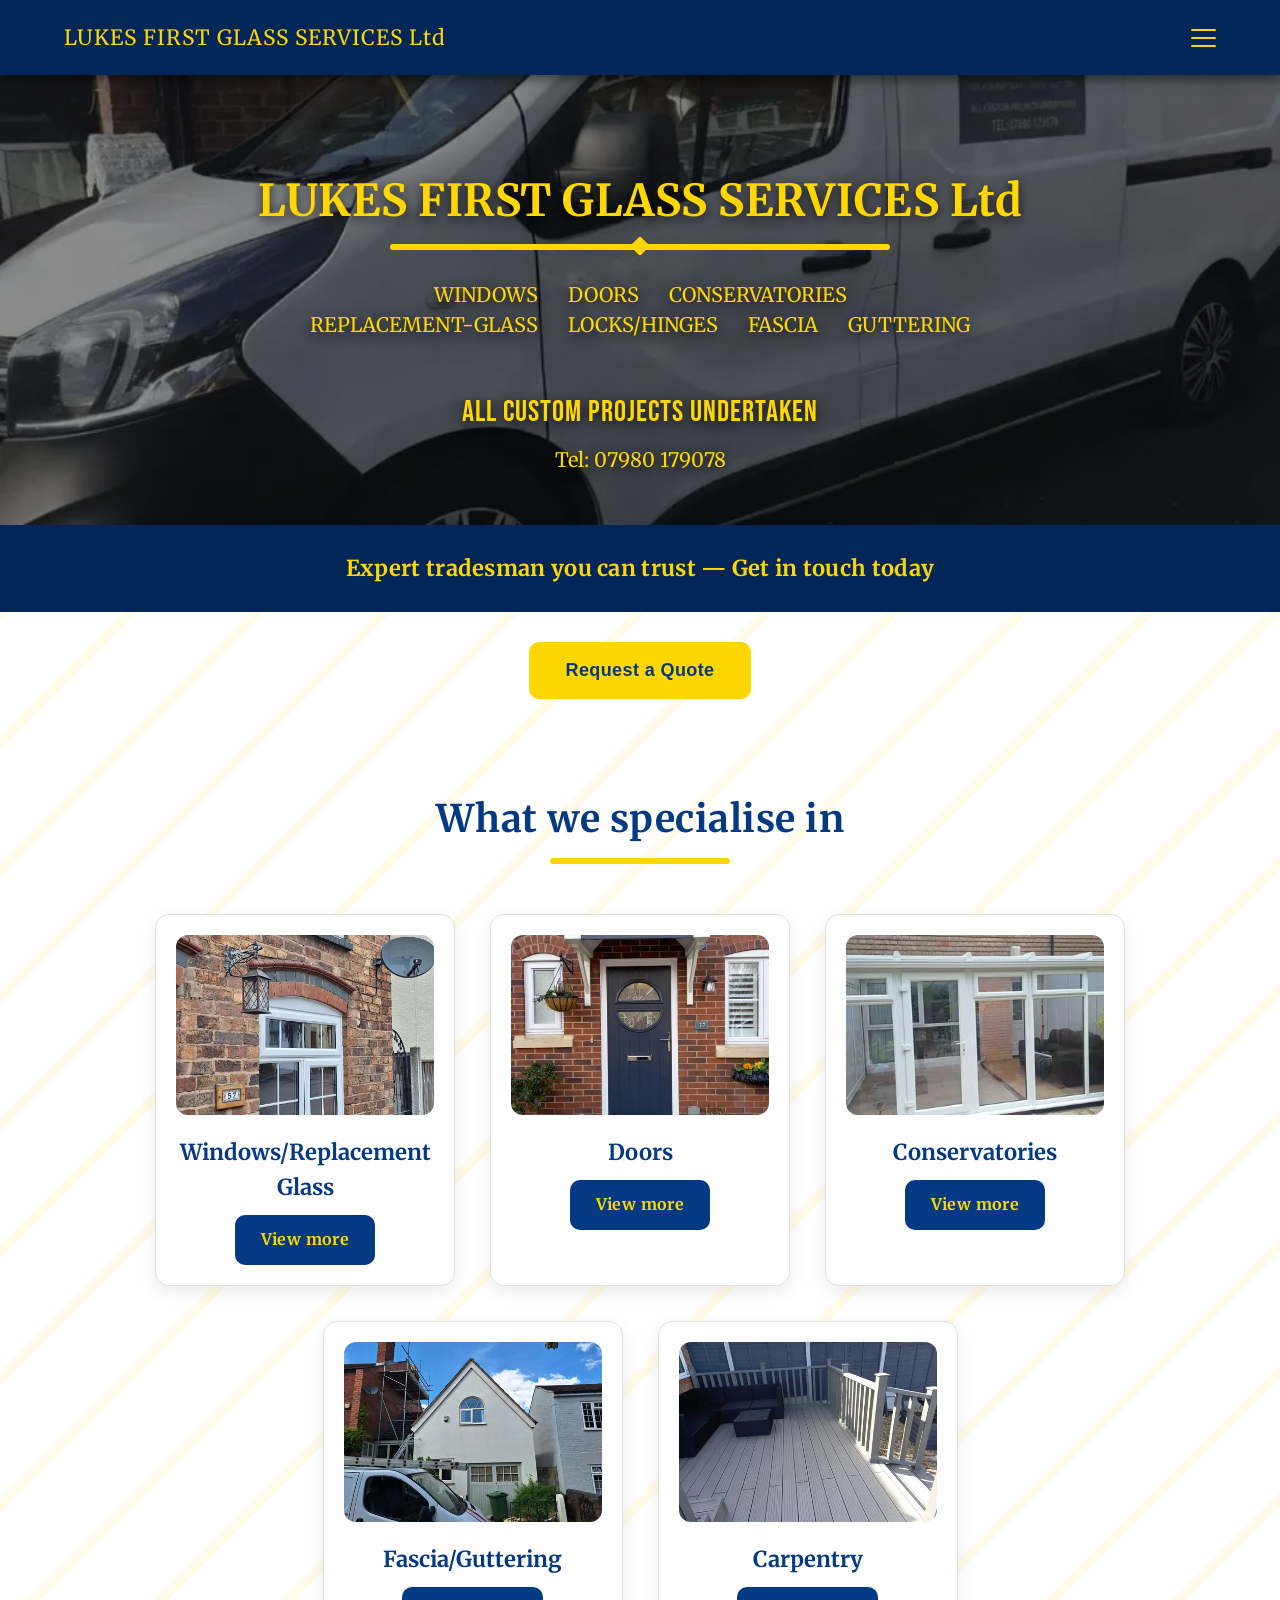
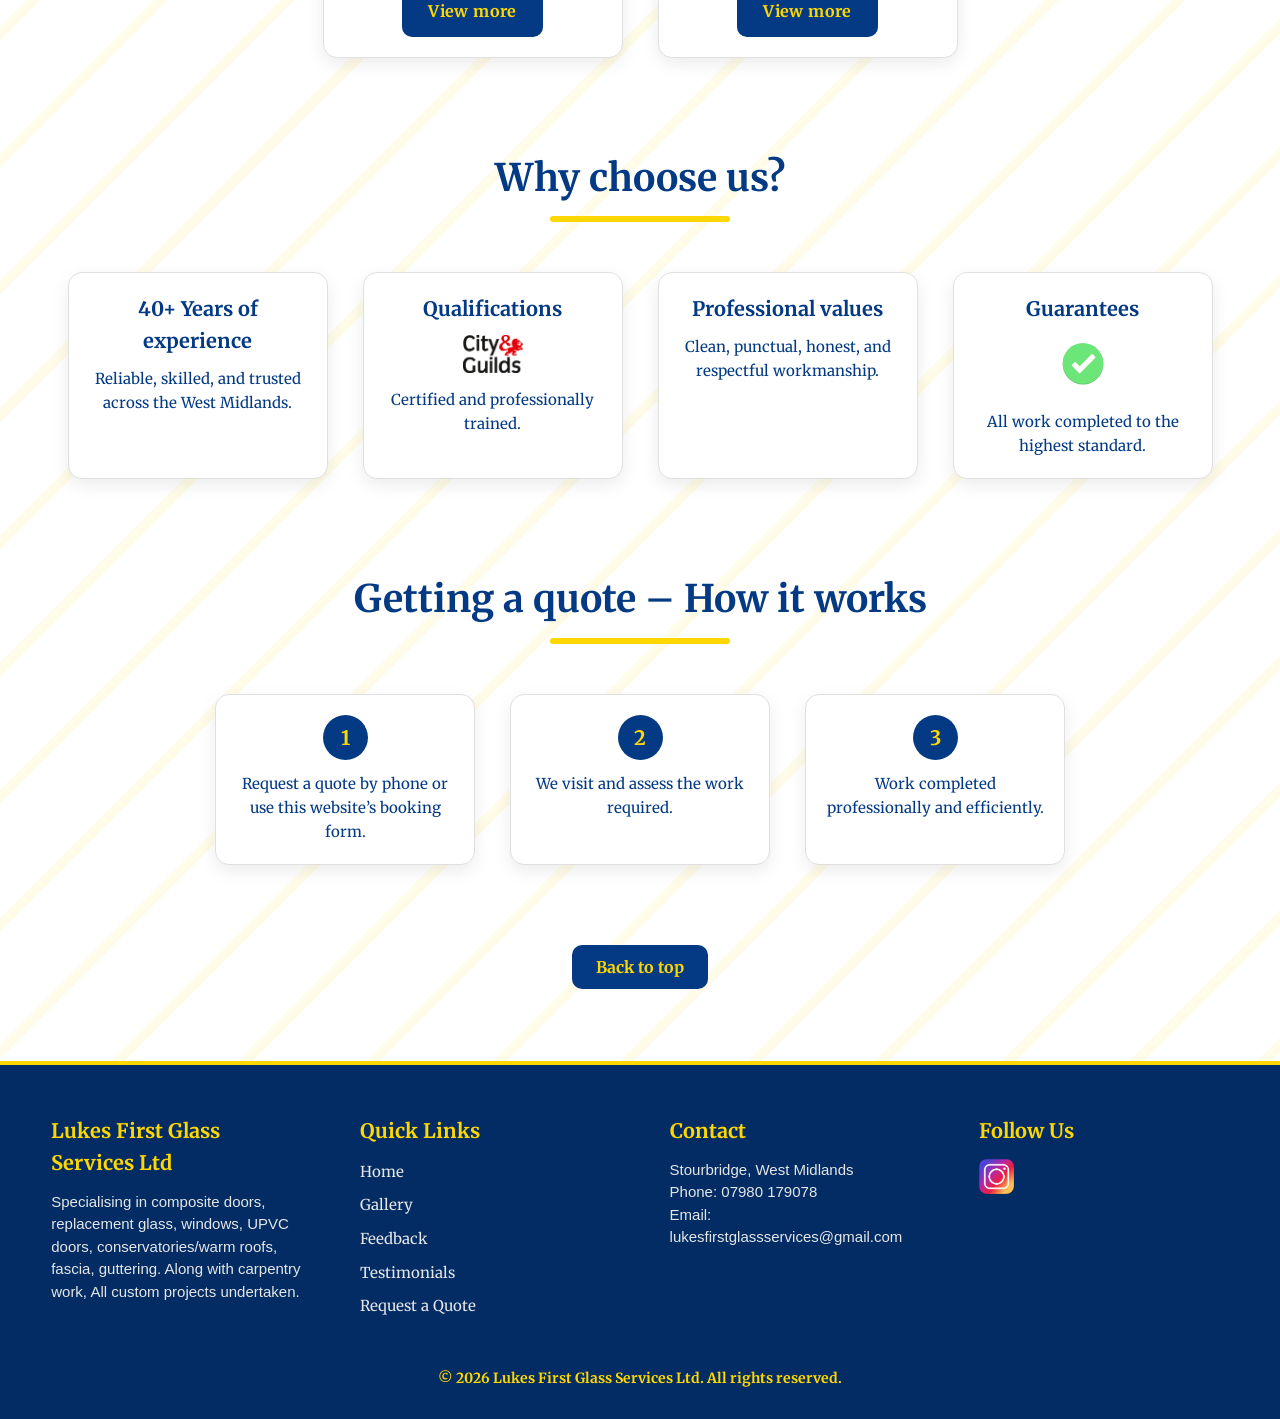
==== commit 57929db7: "final touches" ====
--- a/index.html
+++ b/index.html
@@ -56,7 +56,7 @@
     <div class="hero-text">
         <h1 class="hero-title">LUKES FIRST GLASS SERVICES Ltd</h1>
         <h2>WINDOWS  DOORS  CONSERVATORIES <br>
-         REPLACEMENT-GLASS  FASCIA  GUTTERING <br>
+         REPLACEMENT-GLASS LOCKS/HINGES  FASCIA  GUTTERING <br>
         </h2>
 
         <h3>
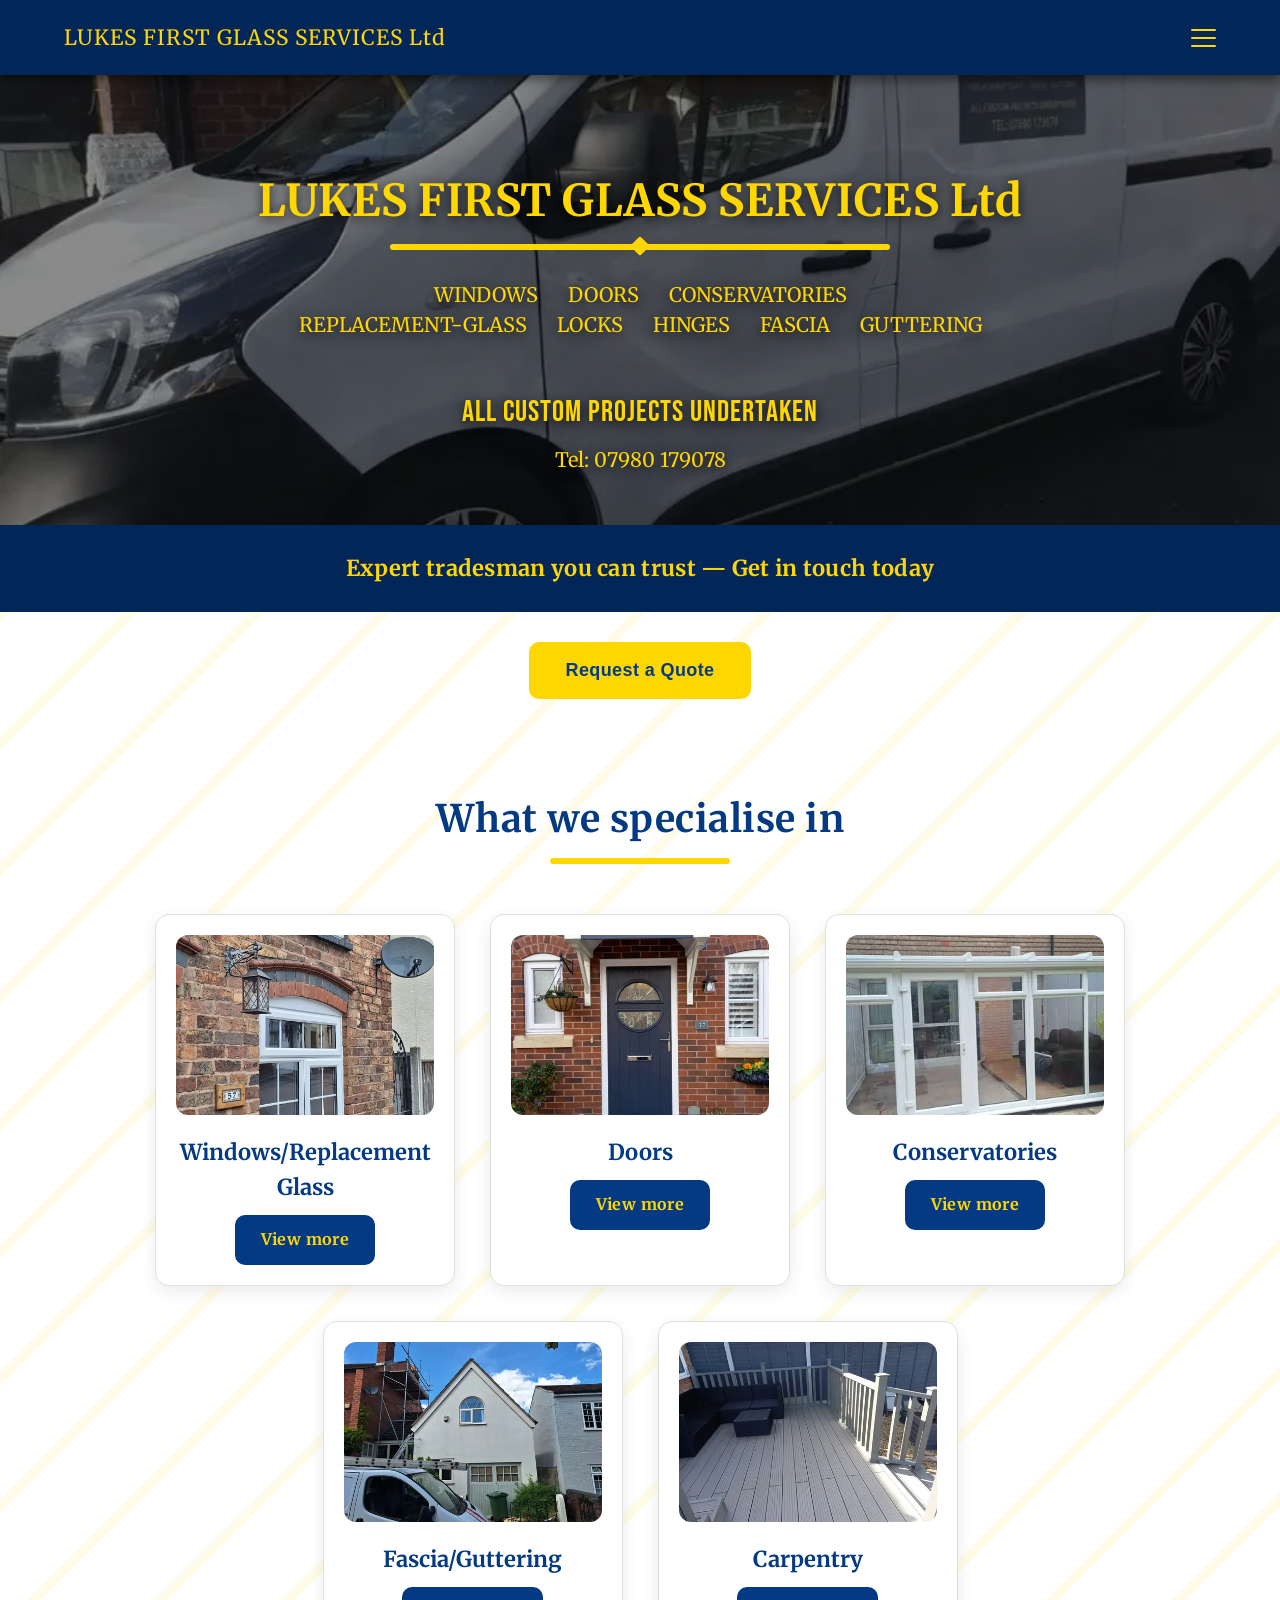
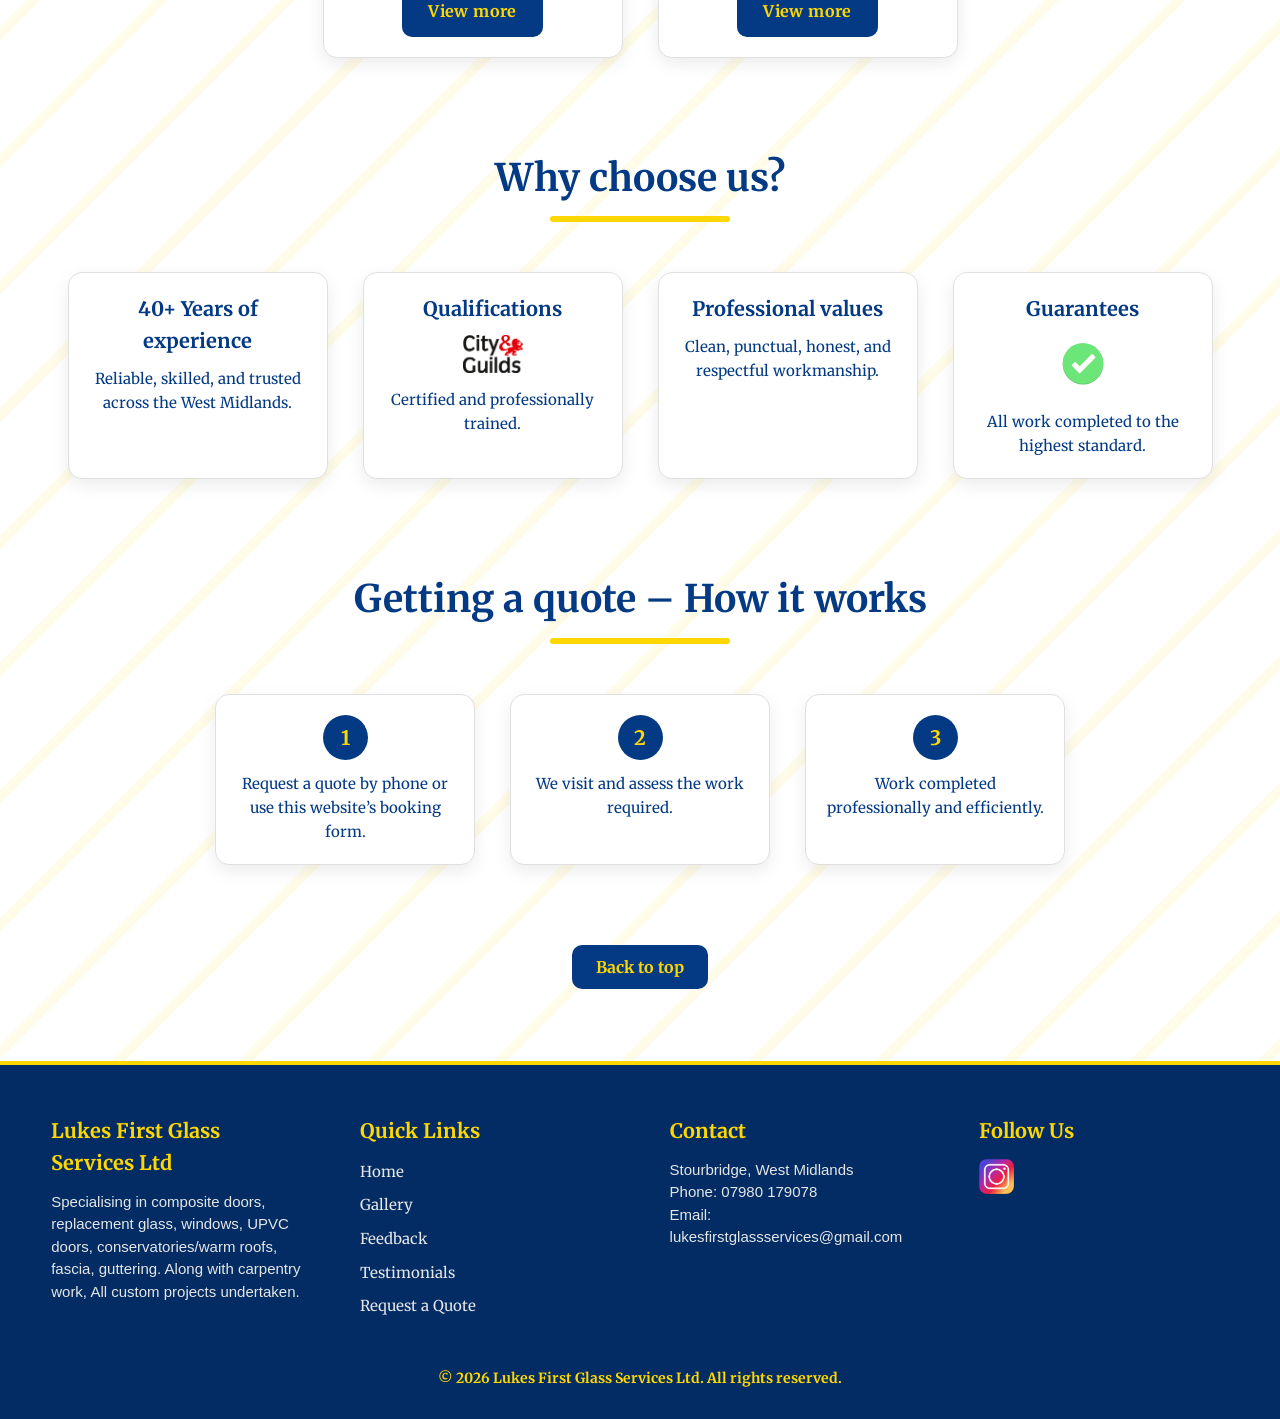
==== commit e1ddc56e: "locks and hinges" ====
--- a/index.html
+++ b/index.html
@@ -56,7 +56,7 @@
     <div class="hero-text">
         <h1 class="hero-title">LUKES FIRST GLASS SERVICES Ltd</h1>
         <h2>WINDOWS  DOORS  CONSERVATORIES <br>
-         REPLACEMENT-GLASS LOCKS/HINGES  FASCIA  GUTTERING <br>
+         REPLACEMENT-GLASS LOCKS HINGES  FASCIA  GUTTERING <br>
         </h2>
 
         <h3>
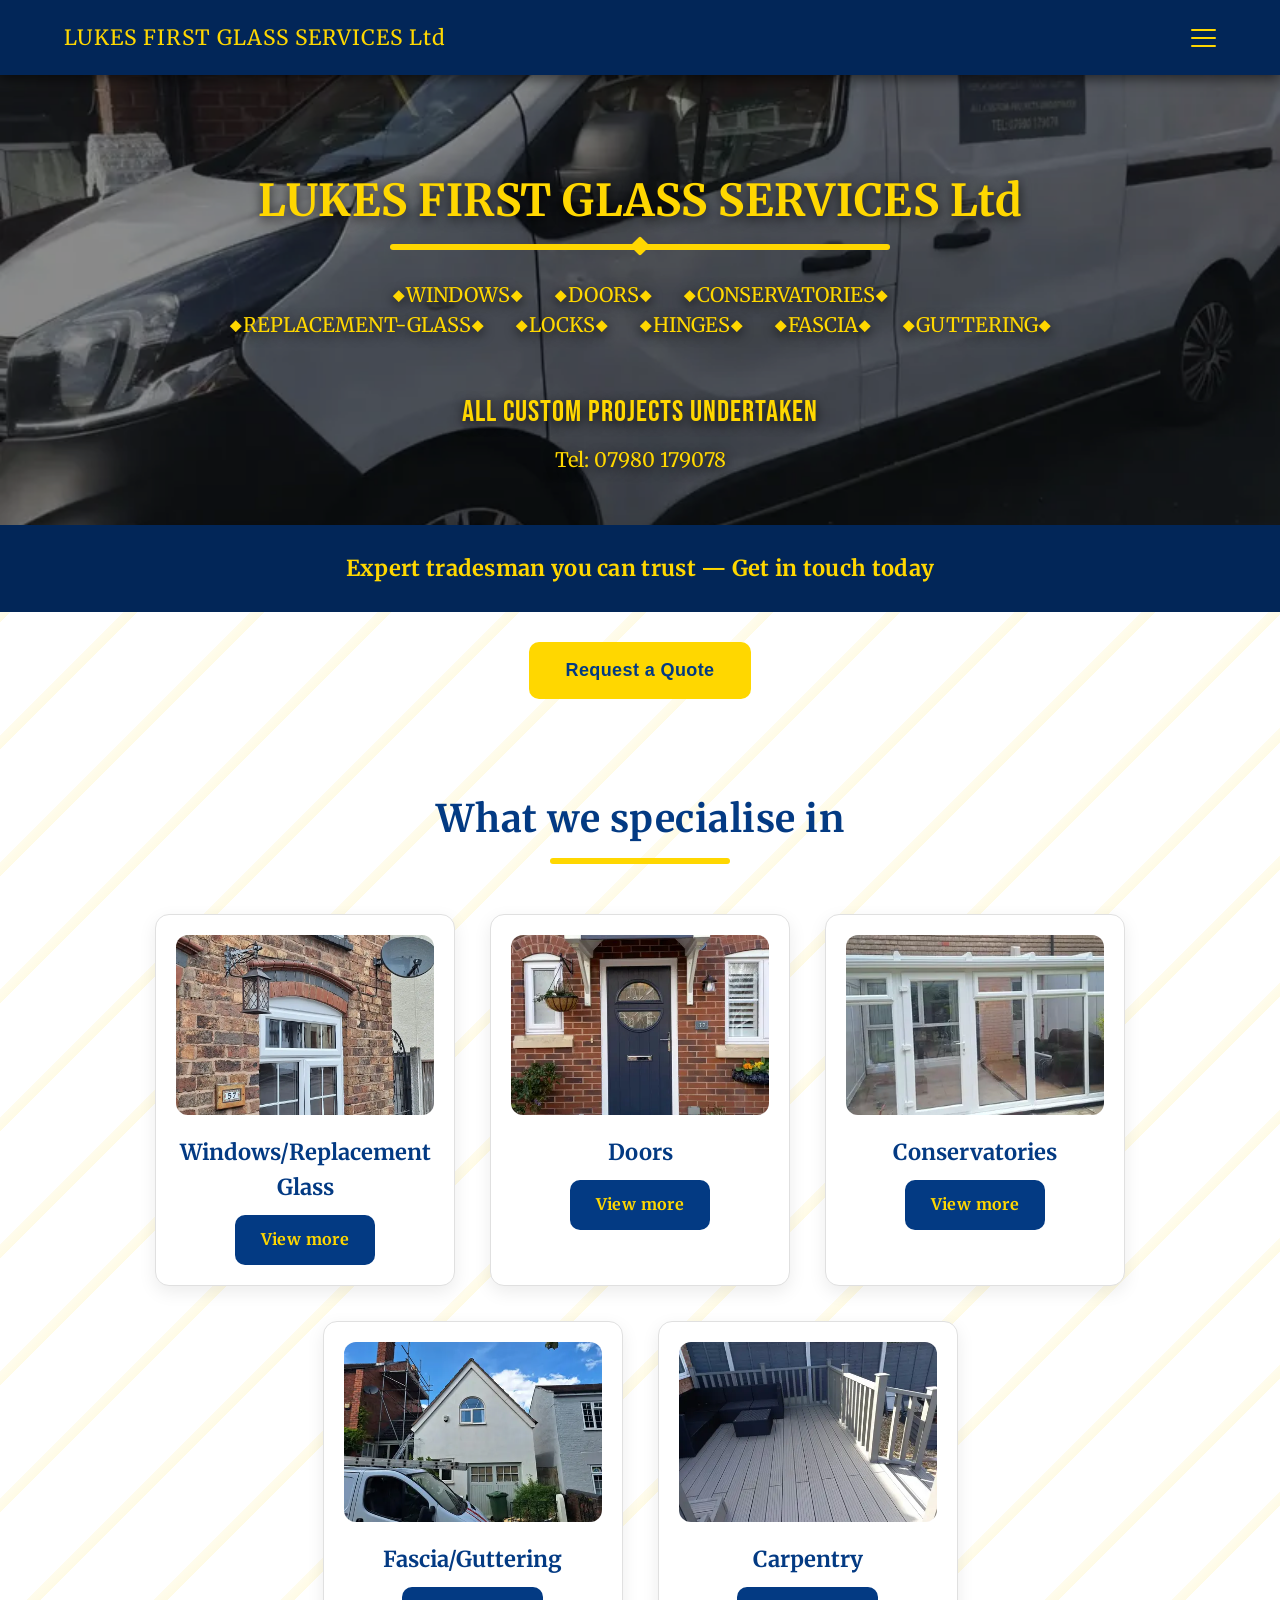
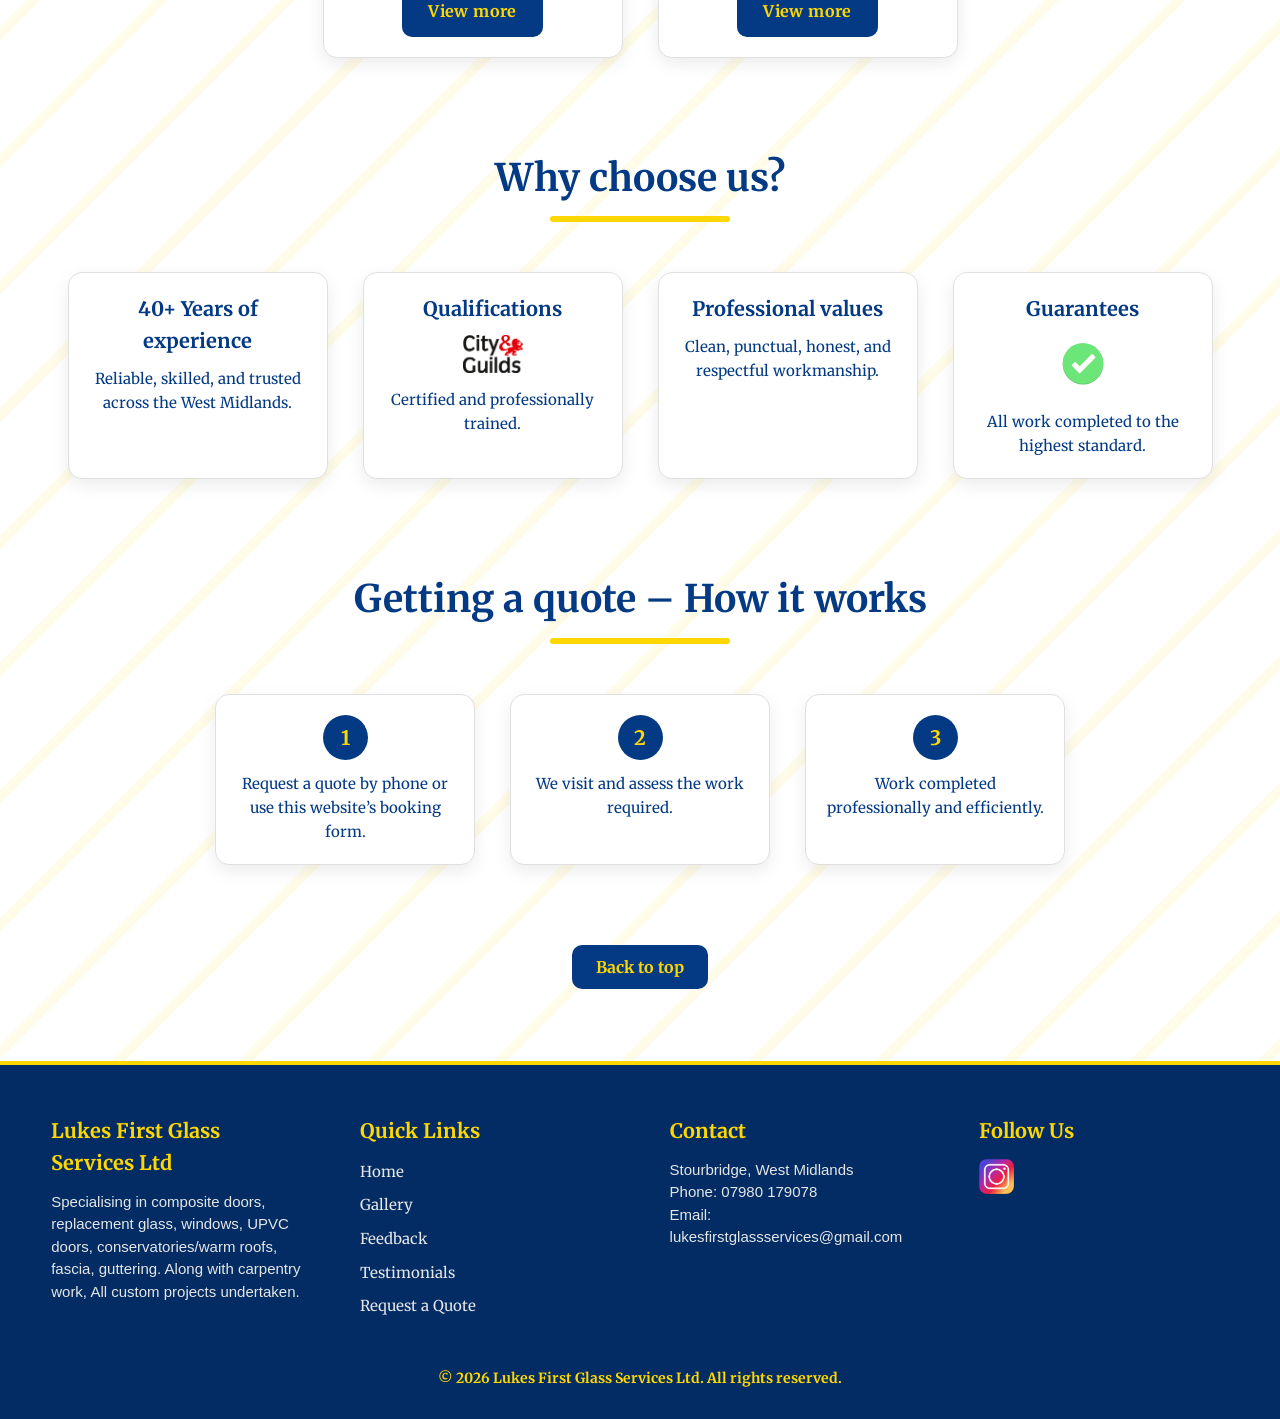
==== commit b1752349: "homepage update" ====
--- a/index.html
+++ b/index.html
@@ -55,8 +55,9 @@
 
     <div class="hero-text">
         <h1 class="hero-title">LUKES FIRST GLASS SERVICES Ltd</h1>
-        <h2>WINDOWS  DOORS  CONSERVATORIES <br>
-         REPLACEMENT-GLASS LOCKS HINGES  FASCIA  GUTTERING <br>
+        <h2>◆WINDOWS◆  ◆DOORS◆  ◆CONSERVATORIES◆ <br>
+         ◆REPLACEMENT-GLASS◆ ◆LOCKS◆ ◆HINGES◆  ◆FASCIA◆  ◆GUTTERING◆ 
+
         </h2>
 
         <h3>
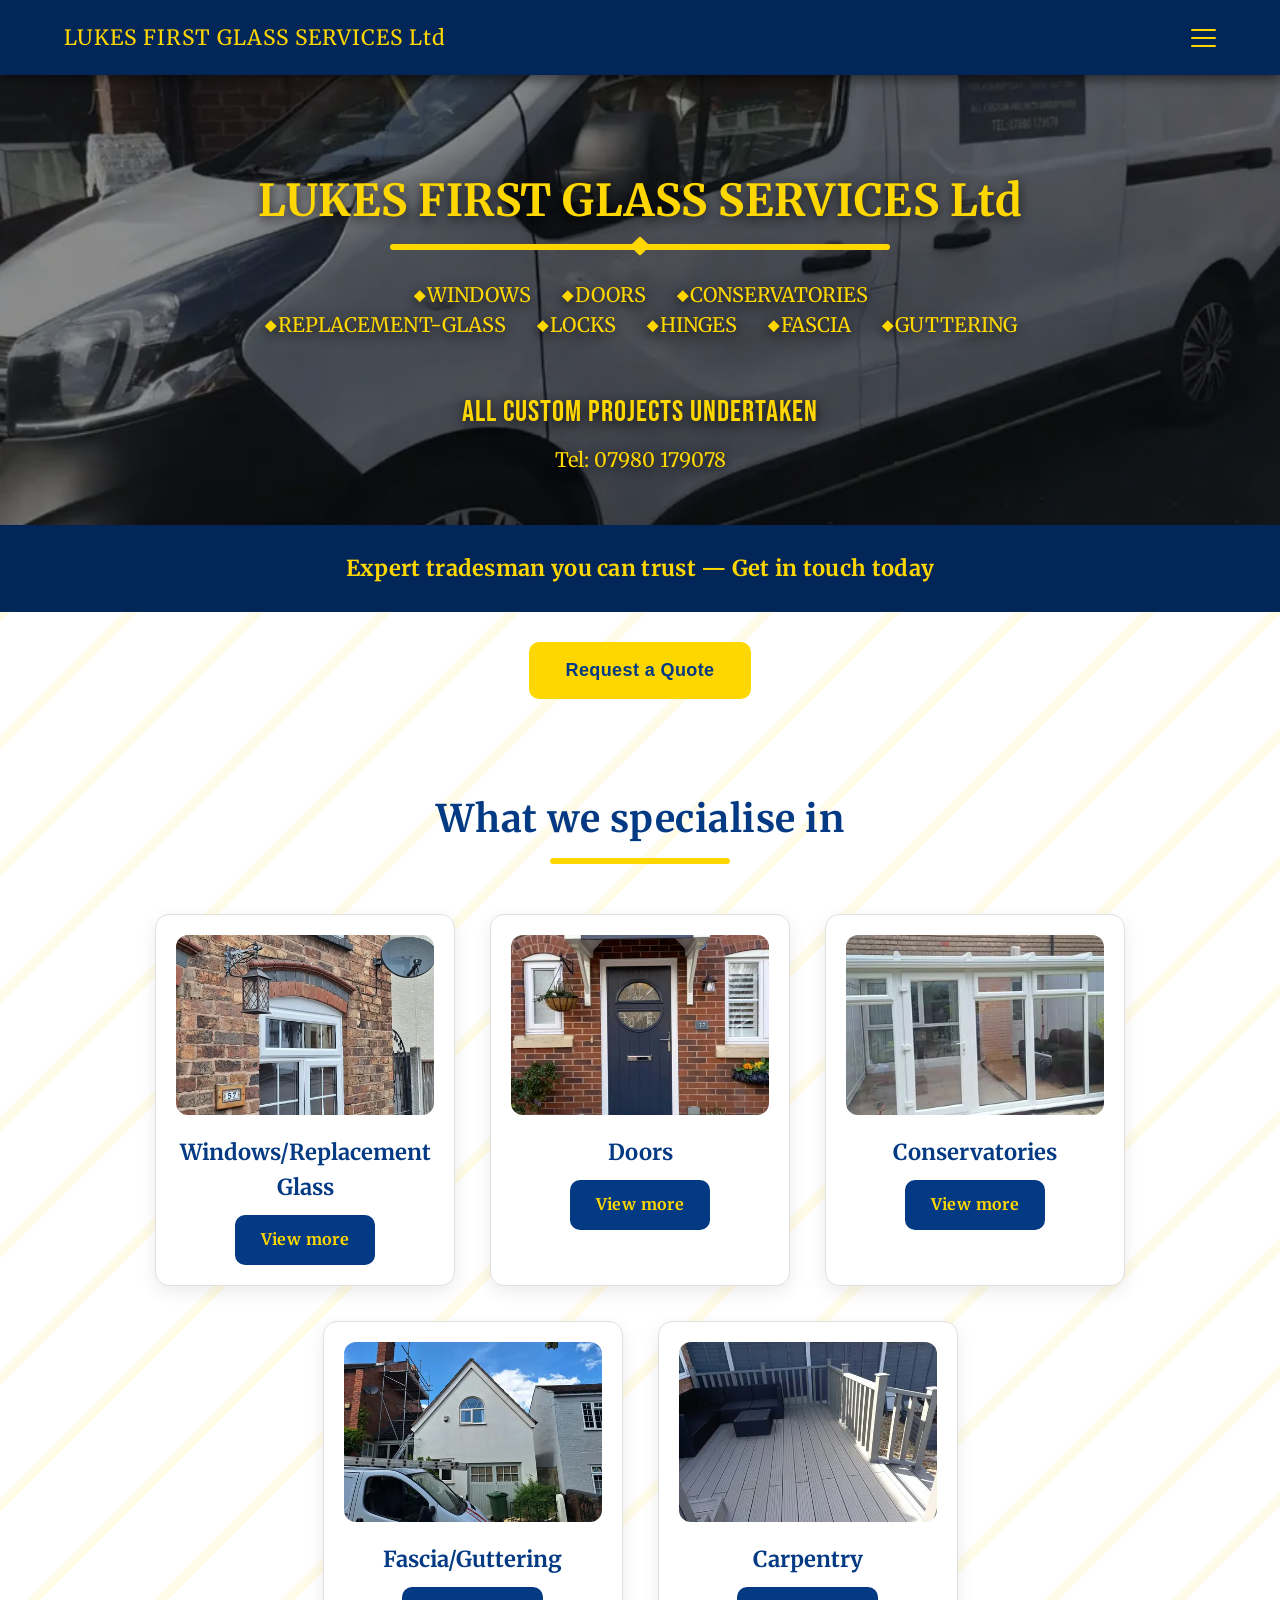
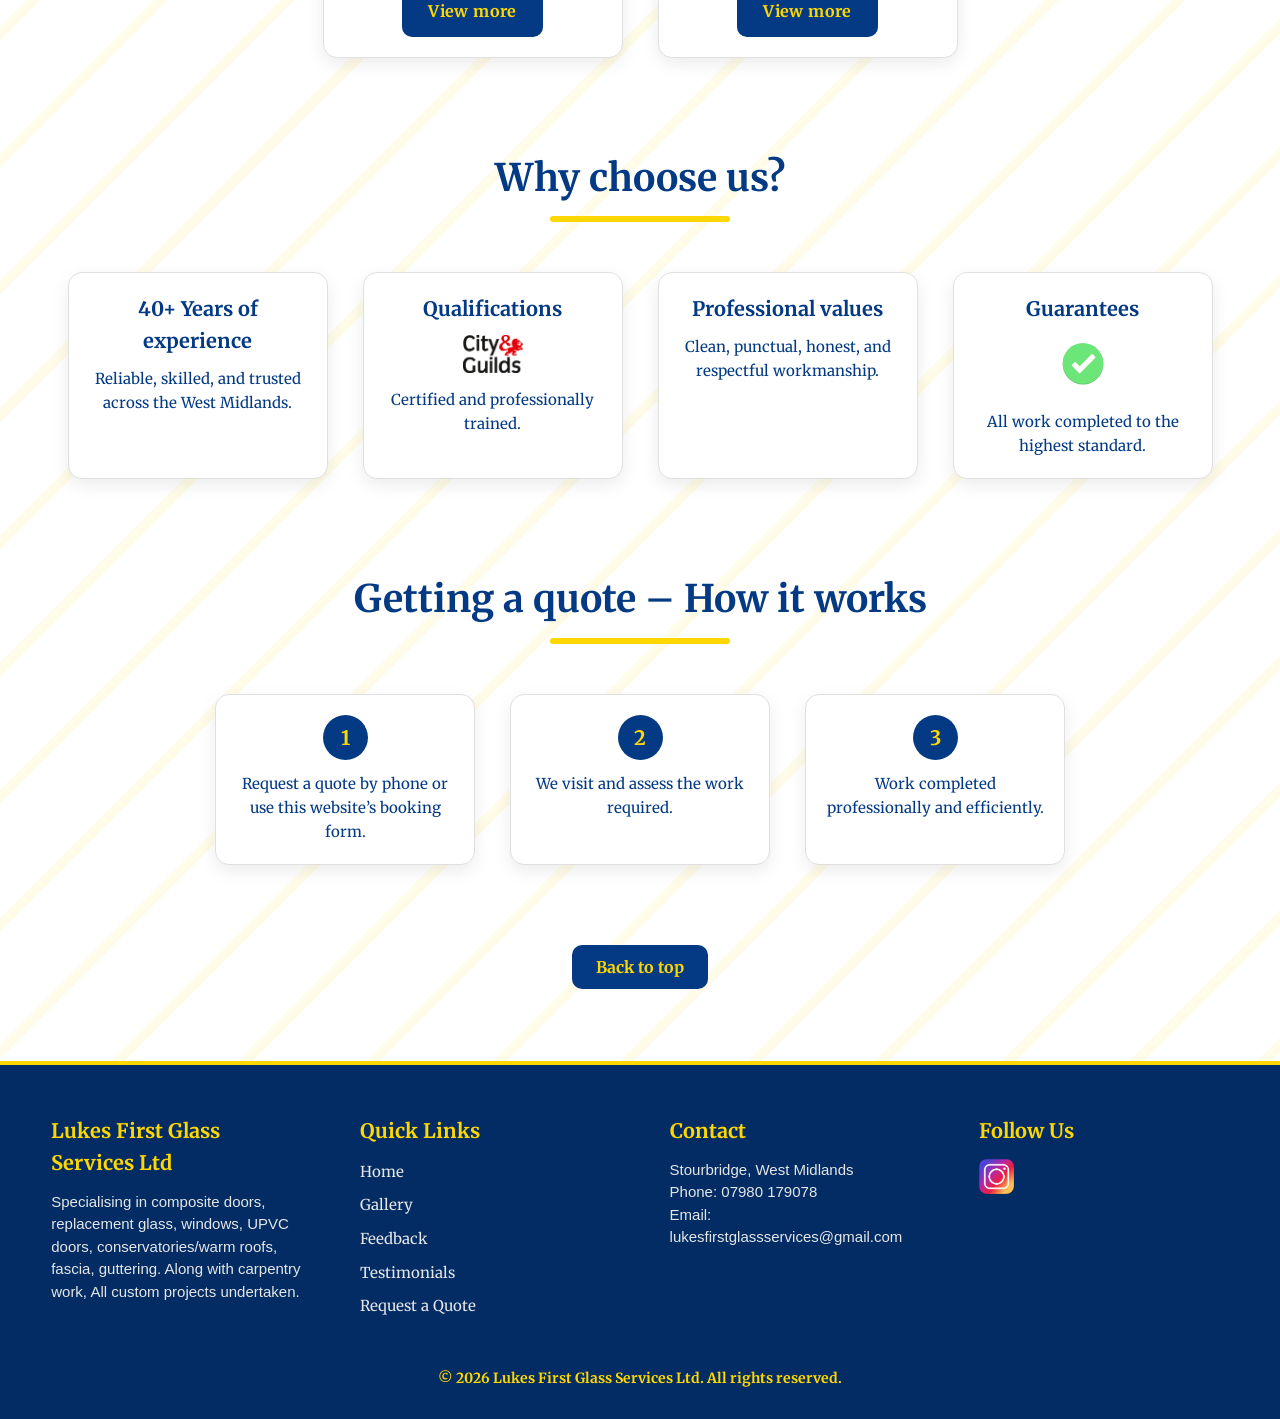
==== commit cbe4de9a: "homepage diamond removal" ====
--- a/index.html
+++ b/index.html
@@ -55,8 +55,8 @@
 
     <div class="hero-text">
         <h1 class="hero-title">LUKES FIRST GLASS SERVICES Ltd</h1>
-        <h2>◆WINDOWS◆  ◆DOORS◆  ◆CONSERVATORIES◆ <br>
-         ◆REPLACEMENT-GLASS◆ ◆LOCKS◆ ◆HINGES◆  ◆FASCIA◆  ◆GUTTERING◆ 
+        <h2>◆WINDOWS  ◆DOORS  ◆CONSERVATORIES <br>
+         ◆REPLACEMENT-GLASS ◆LOCKS ◆HINGES  ◆FASCIA  ◆GUTTERING 
 
         </h2>
 
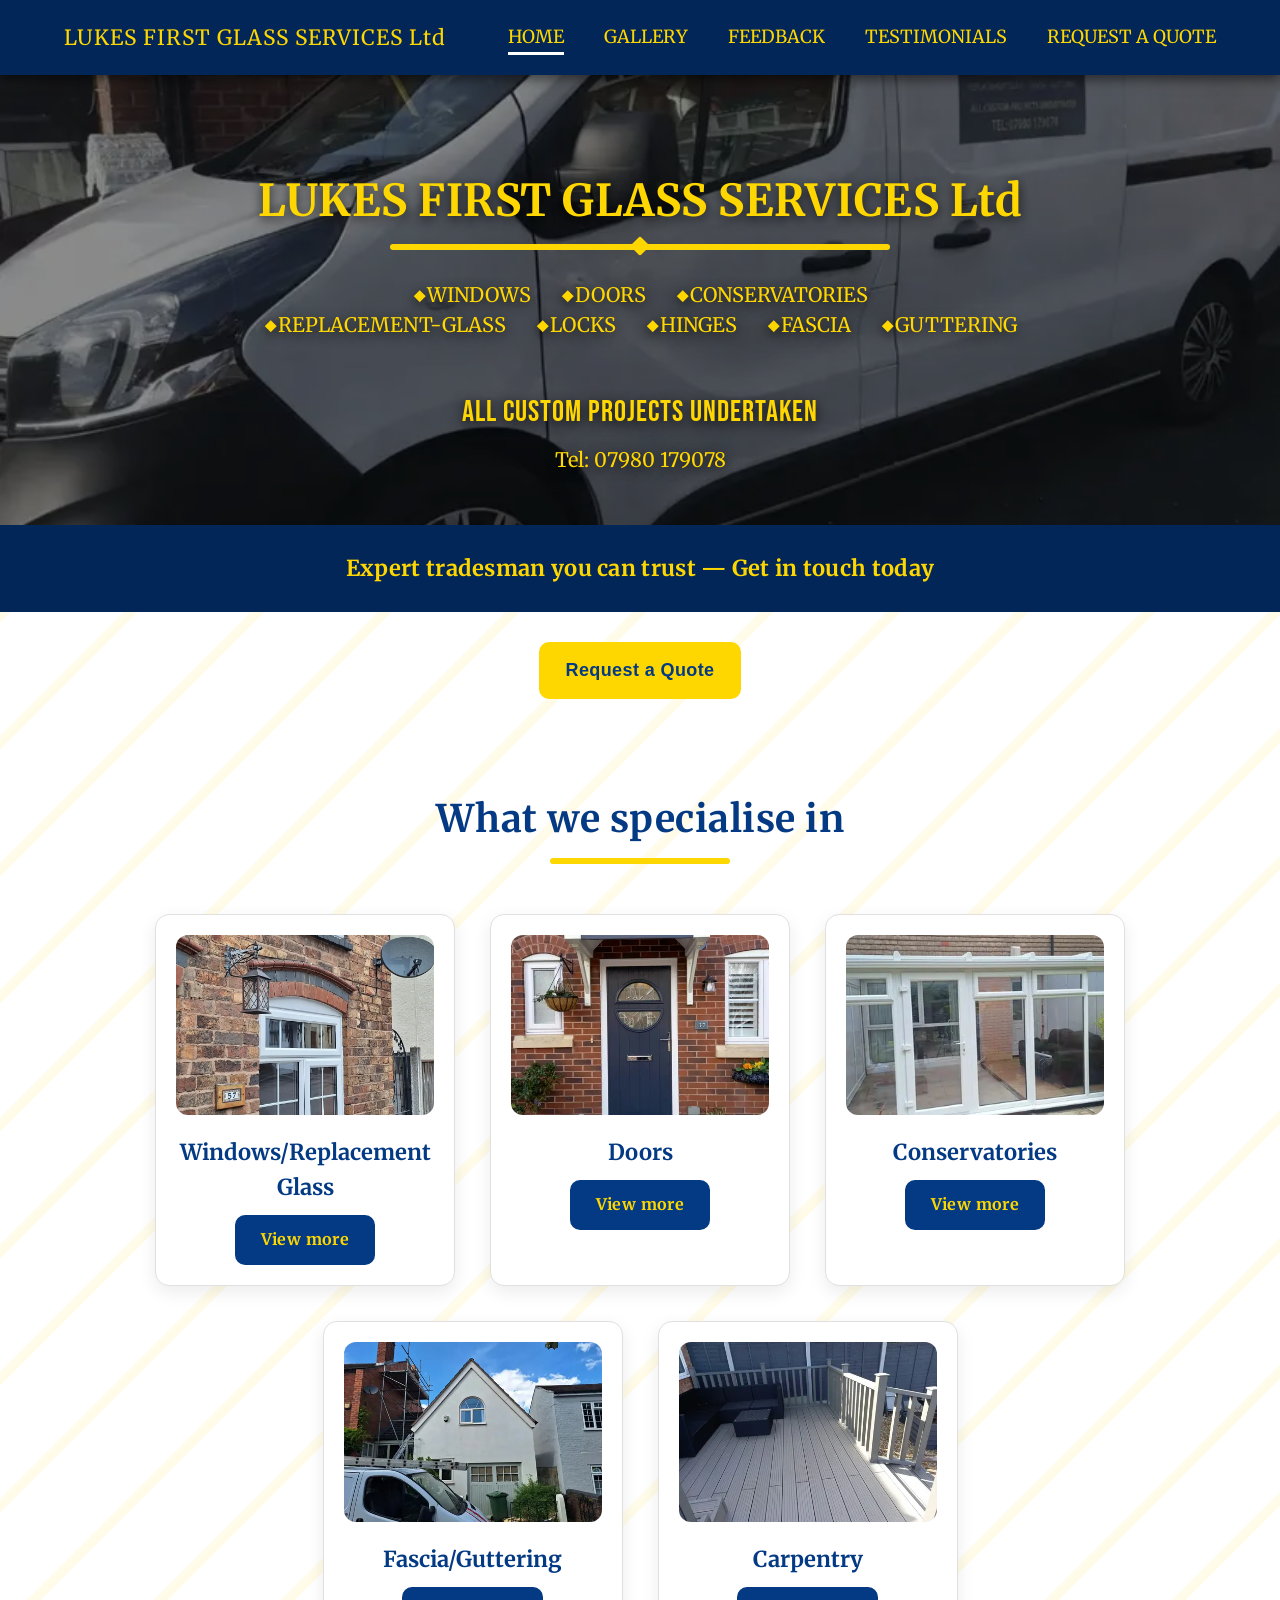
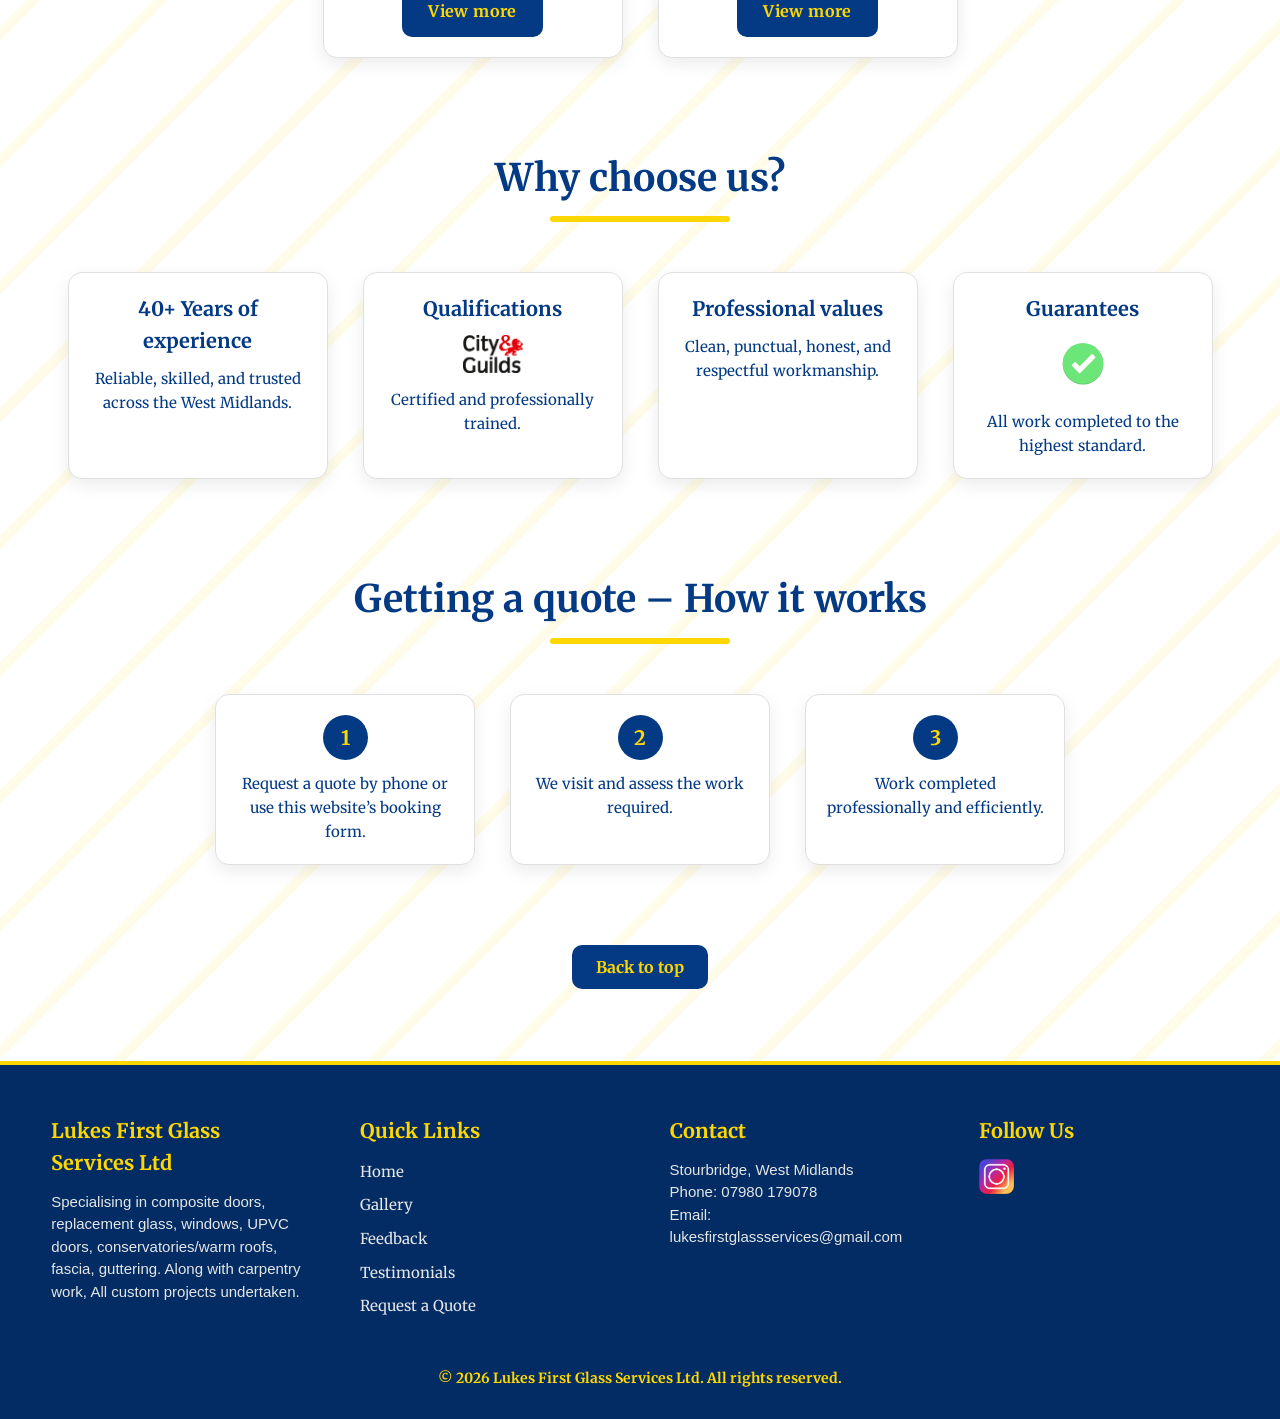
==== commit 5c965dfa: "Testimonial addition 1" ====
--- a/index.html
+++ b/index.html
@@ -77,6 +77,12 @@
 <div class="hero-btn-wrapper">
     <a href="contact.html" class="hero-btn">Request a Quote</a>
 </div>
+
+<div class="call-now-wrapper">
+    <a href="tel:07980179078" class="call-now-btn"> 🕿 Call Now</a>
+</div>
+
+
 
 
 
--- a/css/style.css
+++ b/css/style.css
@@ -1 +1 @@
-*,*::before,*::after{margin:0;padding:0;box-sizing:border-box}ul,ol{list-style:none}a{text-decoration:none;color:inherit}img{max-width:100%;display:block}h1,h2,h3,h4,h5,h6{font-size:inherit;font-weight:inherit}input,textarea,button,select{font:inherit;border:none;outline:none;background:none}body{line-height:1.6;font-family:Arial,Helvetica,sans-serif;color:#222;background:repeating-linear-gradient( -45deg,transparent,transparent 80px,rgba(255,215,0,0.1) 80px,rgba(255,215,0,0.07) 90px )}.page-content{opacity:0;transform:translateY(10px);transition:opacity 0.8s ease,transform 0.8s ease}.page-content.fade-in{opacity:1;transform:translateY(0)}.page-content.fade-out{opacity:0}html{scroll-padding-top:220px}table{border-collapse:collapse;border-spacing:0}.navbar{background-color:#022658;height:75px;width:100%;padding:0 5%;display:flex;align-items:center;justify-content:space-between;position:fixed;top:0;z-index:100;box-shadow:0 4px 12px rgba(0,0,0,0.55)}.nav-logo a{color:gold;font-size:21px;letter-spacing:1px;font-family:'Merriweather',serif;text-decoration:none}.nav-links{display:flex;gap:40px}.nav-links a{color:gold;font-size:18px;text-transform:uppercase;position:relative;padding-bottom:5px;font-family:'Merriweather',serif}.nav-links a::after{content:"";position:absolute;left:0;bottom:-2px;width:0%;height:3px;background-color:white;transition:width 0.3s ease}.nav-links a:hover::after,.nav-links a.active::after{width:100%}.hamburger{width:25px;height:18px;display:none;flex-direction:column;justify-content:space-between;cursor:pointer;position:relative}.hamburger span{display:block;width:100%;height:2px;background:gold;border-radius:4px;position:absolute;left:0;transition:transform 0.3s ease,opacity 0.2s ease}.hamburger span:nth-child(1){top:0}.hamburger span:nth-child(2){top:8px}.hamburger span:nth-child(3){top:16px}.hamburger.active span:nth-child(1){top:8px;transform:rotate(45deg)}.hamburger.active span:nth-child(2){opacity:0}.hamburger.active span:nth-child(3){top:8px;transform:rotate(-45deg)}.nav-links{transition:0.3s ease}.nav-links.mobile{position:fixed;top:75px;left:0;width:100%;background:#022658;flex-direction:column;gap:20px;padding:25px 0;box-shadow:0 4px 12px rgba(0,0,0,0.55);z-index:99}.nav-phone{color:gold;font-size:22px;display:flex;align-items:center;gap:0px;font-family:'Merriweather',serif}.phone-icon{width:25px;height:25px;object-fit:contain;display:inline-block;margin-right:8px;filter:brightness(0) saturate(100%) invert(76%) sepia(96%) saturate(744%) hue-rotate(1deg) brightness(103%) contrast(101%)}.hero-full{position:relative;margin-top:75px;width:100%;overflow:hidden}.hero-full::before{content:"";position:absolute;top:0;left:0;width:100%;height:100%;background:rgba(0,0,0,0.45);z-index:1}.hero-full-image{width:100%;height:450px;object-fit:cover;object-position:center;display:block;z-index:0}.hero-text{position:absolute;bottom:50px;left:50%;transform:translateX(-50%);text-align:center;width:90%;max-width:900px;color:gold;text-shadow:0 3px 12px rgba(0,0,0,0.75);z-index:2;font-family:'Merriweather',serif}.hero-title{font-size:44px;font-weight:bold;letter-spacing:0.5px;display:inline-block;padding-bottom:14px;position:relative}.hero-title::before{content:"";position:absolute;bottom:-3px;left:50%;transform:translateX(-50%) rotate(45deg);width:14px;height:14px;background-color:gold;border-radius:2px}.hero-title::after{content:"";position:absolute;bottom:0;left:50%;transform:translateX(-50%);width:500px;height:6px;background-color:gold;border-radius:3px}.hero-text h2{font-size:20px;margin-top:30px;line-height:1.5;word-spacing:25px;color:gold}.hero-text h3{font-size:30px;margin-top:50px;line-height:1.5;color:gold;font-family:"Bebas Neue",sans-serif;letter-spacing:1px}.hero-text h4{font-size:20px;margin-top:10px;line-height:1.5;color:gold}.cta-banner{background-color:#022658;padding:26px 5%;text-align:center}.cta-banner p{color:gold;font-size:22px;font-weight:bold;letter-spacing:0.3px;font-family:'Merriweather',serif}.hero-btn-wrapper{text-align:center;margin:30px 0 60px}.hero-btn{display:inline-block;padding:14px 36px;background-color:gold;color:#033a83;font-weight:bold;font-size:18px;letter-spacing:0.4px;border-radius:10px;text-decoration:none;transition:all 0.3s ease}.hero-btn:hover{background-color:#e0b63a;transform:translateY(-3px);box-shadow:0 8px 20px rgba(0,0,0,0.25)}.services-preview{width:92%;max-width:1200px;margin:90px auto;text-align:center}.services-preview h2{font-size:38px;font-weight:bold;color:#033a83;position:relative;display:inline-block;padding-bottom:14px;letter-spacing:0.5px;font-family:'Merriweather',serif}.services-preview h2::after{content:"";position:absolute;bottom:0;left:50%;transform:translateX(-50%);width:180px;height:6px;background-color:gold;border-radius:3px}.service-container{display:flex;justify-content:center;flex-wrap:wrap;gap:35px;margin-top:50px}.service-card{width:300px;padding:20px;background:#ffffff;border:1px solid #e0e0e0;border-radius:14px;box-shadow:0 6px 18px rgba(0,0,0,0.08);transition:transform 0.3s ease,box-shadow 0.3s ease}.service-card:hover{transform:translateY(-8px);box-shadow:0 14px 30px rgba(0,0,0,0.18)}.service-card img{width:100%;height:180px;object-fit:cover;border-radius:12px;margin-bottom:20px}.service-card h3{font-size:22px;font-weight:bold;color:#033a83;margin-bottom:10px;font-family:'Merriweather',serif}.service-card p{font-size:15px;color:#555;line-height:1.6;margin-bottom:20px;font-family:'Merriweather',serif}.btn{display:inline-block;padding:12px 26px;background:#033a83;color:gold;font-family:'Merriweather',serif;font-weight:bold;border-radius:10px;letter-spacing:0.4px;transition:background 0.3s ease,transform 0.3s ease;font-family:'Merriweather',serif}.btn:hover{background:#022c63;transform:translateY(-3px)}.why-choose{width:92%;max-width:1200px;margin:90px auto;text-align:center}.why-choose h2{font-size:38px;font-weight:bold;color:#033a83;position:relative;display:inline-block;padding-bottom:14px;font-family:'Merriweather',serif}.why-choose h2::after{content:"";position:absolute;bottom:0;left:50%;transform:translateX(-50%);width:180px;height:6px;background-color:gold;border-radius:3px}.why-grid{display:flex;justify-content:center;flex-wrap:wrap;gap:35px;margin-top:50px}.why-card{width:260px;padding:20px;background:#ffffff;border:1px solid #e0e0e0;border-radius:14px;box-shadow:0 6px 18px rgba(0,0,0,0.08);transition:transform 0.3s ease,box-shadow 0.3s ease;text-align:center}.why-card h3{font-size:20px;font-weight:bold;color:#033a83;margin-bottom:10px;font-family:'Merriweather',serif}.why-card p{font-size:15px;color:#033a83;line-height:1.6;font-family:'Merriweather',serif}.why-icon{width:60px;margin:10px auto 15px;display:block}.how-it-works{width:92%;max-width:1200px;margin:90px auto;text-align:center}.how-it-works h2{font-size:38px;font-weight:bold;color:#033a83;position:relative;display:inline-block;padding-bottom:14px;font-family:'Merriweather',serif}.how-it-works h2::after{content:"";position:absolute;bottom:0;left:50%;transform:translateX(-50%);width:180px;height:6px;background-color:gold;border-radius:3px}.steps{display:flex;justify-content:center;flex-wrap:wrap;gap:35px;margin-top:50px}.step{width:260px;padding:20px;background:#ffffff;border:1px solid #e0e0e0;border-radius:14px;box-shadow:0 6px 18px rgba(0,0,0,0.08);text-align:center}.step-number{display:inline-block;width:45px;height:45px;background:#033a83;color:gold;font-weight:bold;font-size:20px;border-radius:50%;line-height:45px;margin-bottom:12px;font-family:'Merriweather',serif}.step p{font-size:15px;color:#033a83;line-height:1.6;font-family:'Merriweather',serif}.page-header{width:92%;max-width:1200px;margin:120px auto 60px;text-align:center}.page-header h1{font-size:42px;font-weight:bold;color:#033a83;margin-bottom:10px;font-family:'Merriweather',serif}.page-header h2{font-size:42px;font-weight:bold;color:#033a83;top:-100px;font-family:'Merriweather',serif;position:relative}.page-header p{font-size:18px;color:#033a83;font-family:'Merriweather',serif}.quick-nav{width:100%;margin:75px auto 80px;text-align:center;background:#022658;box-shadow:0 4px 12px rgba(0,0,0,0.55);position:sticky;top:75px;z-index:9999}.quick-nav h2{position:relative;font-size:22px;color:gold;font-family:'Merriweather',serif;padding:18px 20px;margin:0}.quick-nav-buttons{display:flex;flex-wrap:wrap;justify-content:center;gap:15px;padding:0 20px 4px;background:#022658}.quick-nav-buttons a{position:relative;display:inline-block;padding:12px 24px;background:#022658;color:gold;font-family:'Merriweather',serif;font-size:16px;border-radius:10px;transition:background 0.3s ease,transform 0.3s ease}.quick-nav-buttons a::after{content:"";position:absolute;left:50%;bottom:5px;width:0;height:3px;background-color:white;transform:translateX(-50%);transition:width 0.3s ease}.quick-nav-buttons a:hover::after{width:80%}.quick-nav-buttons a:hover{transform:translateY(-2px)}.gallery-header{text-align:center;position:relative;top:-60px}.gallery-header h1{font-size:42px;font-weight:bold;color:#033a83;display:inline-block;padding-bottom:12px;font-family:'Merriweather',serif}.gallery-header p{margin-top:10px;font-family:'Merriweather',serif;color:#033a83}.gallery-section{width:92%;max-width:1200px;margin:20px auto;text-align:center}.gallery-section h2{font-size:26px;font-weight:bold;color:#033a83;position:relative;display:inline-block;padding-bottom:12px;font-family:'Merriweather',serif}.gallery-section h2::after{content:"";position:absolute;bottom:0;left:50%;transform:translateX(-50%);width:160px;height:6px;background-color:gold;border-radius:3px}.gallery-section p{font-size:16px;color:#033a83;margin-top:10px;font-family:'Merriweather',serif}.subheading{font-size:22px;font-weight:bold;color:#033a83;margin-top:40px;margin-bottom:10px;text-align:center;font-family:'Merriweather',serif}.custom-zoom-image{display:block;cursor:zoom-in;user-select:none;-webkit-user-drag:none;transition:transform 0.25s ease,opacity 0.25s ease}@media (hover:hover) and (pointer:fine){.custom-zoom-image:hover{transform:scale(1.025)}}.custom-zoom-image:focus-visible{outline:3px solid currentColor;outline-offset:4px;border-radius:3px}body.zoom-open{overflow:hidden}.gallery-zoom-modal{position:fixed;inset:0;width:100%;height:100%;padding:max(30px,env(safe-area-inset-top)) max(30px,env(safe-area-inset-right)) max(30px,env(safe-area-inset-bottom)) max(30px,env(safe-area-inset-left));box-sizing:border-box;display:flex;align-items:center;justify-content:center;background:rgba(0,0,0,0.92);opacity:0;visibility:hidden;pointer-events:none;z-index:999999;transition:opacity 0.3s ease,visibility 0.3s ease}.gallery-zoom-modal.active{opacity:1;visibility:visible;pointer-events:auto}.gallery-zoom-content{width:100%;height:100%;display:flex;align-items:center;justify-content:center;overflow:hidden}.gallery-zoom-modal img{display:block;max-width:50%;max-height:auto;width:auto;height:auto;object-fit:contain;border-radius:5px;box-shadow:0 20px 60px rgba(0,0,0,0.65);cursor:zoom-out;user-select:none;-webkit-user-drag:none;animation:gallery-image-open 0.3s ease forwards}@keyframes gallery-image-open{from{opacity:0;transform:scale(0.94)}to{opacity:1;transform:scale(1)}}.gallery-zoom-close{position:absolute;top:max(20px,env(safe-area-inset-top));right:max(25px,env(safe-area-inset-right));width:50px;height:50px;display:flex;align-items:center;justify-content:center;padding:0;border:none;border-radius:50%;background:rgba(255,255,255,0.08);color:#ffffff;font-size:40px;font-family:Arial,sans-serif;font-weight:300;line-height:1;cursor:pointer;z-index:1000000;transition:background 0.2s ease,transform 0.2s ease,opacity 0.2s ease}@media (hover:hover) and (pointer:fine){.gallery-zoom-close:hover{background:rgba(255,255,255,0.16);transform:scale(1.05)}}.gallery-zoom-close:focus-visible{outline:3px solid #ffffff;outline-offset:4px}@media (min-width:1200px){.gallery-zoom-modal{padding:40px 40px 40px 40px}.gallery-zoom-modal img{max-width:94vw;max-height:92vh}.gallery-zoom-close{top:25px;right:35px;width:52px;height:52px;font-size:42px}}@media (max-width:1024px){.gallery-zoom-modal{padding:75px 25px 25px 25px}.gallery-zoom-modal img{max-width:95vw;max-height:88vh}.gallery-zoom-close{top:18px;right:20px;width:48px;height:48px;font-size:38px}.gallery-item img{height:240px;object-fit:cover}.subheading{font-size:19px}}@media (max-width:768px){.gallery-zoom-modal{padding:70px 18px 20px 18px}.gallery-zoom-modal img{max-width:100%;max-height:100%;border-radius:4px;box-shadow:0 15px 45px rgba(0,0,0,0.6)}.subheading{font-size:17px}.gallery-zoom-close{top:12px;right:14px;width:46px;height:46px;font-size:36px}.gallery-item img{height:220px;object-fit:cover}}@media (max-width:480px){.gallery-zoom-modal{padding:65px 10px 15px 10px}.gallery-zoom-modal img{max-width:100%;max-height:100%;width:auto;height:auto;border-radius:3px;box-shadow:0 10px 35px rgba(0,0,0,0.65)}.gallery-zoom-close{top:10px;right:10px;width:44px;height:44px;font-size:34px}}@media (max-width:360px){.gallery-zoom-modal{padding:62px 8px 12px 8px}.gallery-zoom-modal img{max-width:100%;max-height:100%}.gallery-zoom-close{top:8px;right:8px;width:42px;height:42px;font-size:32px}.subheading{font-size:13px}}@media (max-height:500px) and (orientation:landscape){.gallery-zoom-modal{padding:55px 15px 12px 15px}.gallery-zoom-modal img{max-width:100%;max-height:100%}.gallery-zoom-close{top:7px;right:10px;width:40px;height:40px;font-size:30px}}@media (max-height:400px) and (orientation:landscape){.gallery-zoom-modal{padding:48px 10px 8px 10px}.gallery-zoom-close{width:38px;height:38px;top:5px;right:8px;font-size:28px}}@media (prefers-reduced-motion:reduce){.custom-zoom-image{transition:none}.gallery-zoom-modal{transition:none}.gallery-zoom-modal img{animation:none}}.lb-outerContainer{max-width:75vw !important;max-height:75vh !important}.lb-image{max-width:75vw !important;max-height:75vh !important;width:auto !important;height:auto !important}.gallery-grid{margin-top:40px;display:grid;grid-template-columns:repeat(auto-fit,minmax(280px,320px));gap:25px;justify-content:center}.gallery-item{background:#ffffff;border:1px solid #e0e0e0;border-radius:14px;box-shadow:0 6px 18px rgba(0,0,0,0.08);padding:15px;transition:transform 0.3s ease,box-shadow 0.3s ease;display:flex;flex-direction:column;height:100%}.gallery-item:hover{transform:translateY(-6px);box-shadow:0 14px 30px rgba(0,0,0,0.18)}.gallery-item img{border-radius:10px;margin-bottom:12px;width:100%;aspect-ratio:4 / 3;object-fit:cover;border-radius:10px;display:block}.gallery-item p{font-size:14px;color:#033a83;font-weight:bold}.back-to-top{text-align:center;width:92%;max-width:1200px;margin:40px auto 80px}.back-to-top a{background:#033a83;color:gold;padding:12px 24px;border-radius:10px;font-family:'Merriweather',serif;font-weight:bold;text-decoration:none;transition:background 0.3s ease,transform 0.3s ease}.back-to-top a:hover{background:#022c63;transform:translateY(-3px)}.footer{background-color:#022c63;padding:50px 0 30px;border-top:4px solid gold;margin-top:auto;color:white}.footer-inner{width:92%;max-width:1200px;margin:0 auto;display:flex;justify-content:space-between;flex-wrap:wrap;gap:40px}.footer-column{width:250px}.footer-column h3,.footer-column h4{font-size:20px;font-weight:bold;margin-bottom:12px;color:gold;font-family:'Merriweather',serif}.footer-column p{font-size:15px;line-height:1.5;color:#e6e6e6}.footer-links{list-style:none;padding:0}.footer-links li{margin-bottom:8px}.footer-links a{color:#e6e6e6;font-size:15px;font-family:'Merriweather',serif;text-decoration:none;transition:color 0.3s ease}.footer-links a:hover{color:gold}.footer-socials{display:flex;gap:15px;margin-top:10px}.footer-socials img{width:35px;height:35px;object-fit:cover;border-radius:8px;transition:transform 0.3s ease}.footer-socials img:hover{transform:scale(1.15)}.footer-copy{text-align:center;margin-top:40px;font-size:14px;font-family:'Merriweather',serif;color:gold;font-weight:bold}.feedback-section{width:92%;max-width:900px;margin:60px auto 120px}.feedback-card{background:#022658;border-radius:10px;padding:60px;box-shadow:0 6px 18px rgba(0,0,0,0.12)}.feedback-card label{display:block;font-size:18px;font-weight:bold;font-family:'Merriweather',serif;color:gold;margin-bottom:15px}.feedback-input,.feedback-textarea{width:100%;background:#033a83;border-radius:10px;padding:14px;font-size:16px;color:white;font-family:'Merriweather',serif;margin-bottom:20px}.feedback-textarea{height:140px;resize:none}.feedback-submit{background:gold;color:#033a83;font-weight:bold;padding:12px 26px;font-size:18px;float:right;border-radius:15px;cursor:pointer;transition:all 0.3s ease;font-family:'Merriweather',serif}.feedback-submit:hover{background:#e0b63a;transform:translateY(-3px);box-shadow:0 8px 20px rgba(0,0,0,0.25)}.quote-section{width:92%;max-width:1200px;margin:60px auto 120px}.quote-wrapper{display:flex;flex-wrap:wrap;gap:40px}.quote-form-card{flex:1;min-width:300px;background:#022658;border-radius:10px;padding:30px;box-shadow:0 6px 18px rgba(0,0,0,0.12)}.quote-form-card label{display:block;font-size:18px;font-family:'Merriweather',serif;font-weight:bold;color:gold;margin-bottom:8px}.quote-input,.quote-textarea{width:100%;background:#033a83;border-radius:10px;padding:14px;font-size:16px;font-family:'Merriweather',serif;color:white;margin-bottom:20px}.quote-textarea{resize:none}.quote-submit{background:gold;color:#033a83;font-weight:bold;padding:12px 26px;border-radius:15px;font-size:18px;float:right;cursor:pointer;transition:all 0.3s ease;font-family:'Merriweather',serif}.quote-submit:hover{background:#e0b63a;transform:translateY(-3px);box-shadow:0 8px 20px rgba(0,0,0,0.25)}.testimonials-section{width:92%;max-width:1200px;margin:60px auto 120px}.testimonials-grid{display:grid;grid-template-columns:repeat(auto-fit,minmax(350px,1fr));gap:30px}.testimonial-card{display:flex;gap:20px;background:#ffffff;border:1px solid #e0e0e0;padding:20px;border-radius:14px;box-shadow:0 6px 18px rgba(0,0,0,0.08)}.testimonial-content h3{font-size:20px;font-weight:bold;color:#033a83;margin-bottom:6px;border-bottom:3px solid gold;display:inline-block;padding-bottom:4px;font-family:'Merriweather',serif}.testimonial-content p{font-size:16px;color:#555;margin-top:6px;font-family:'Merriweather',serif}.hidden-thumb{display:none}@media (max-width:1300px){.nav-links{display:none}.hamburger{display:flex}.nav-links.mobile{display:flex;position:fixed;top:75px;left:0;width:100%;flex-direction:column;align-items:center;gap:18px;padding:22px 20px;background:#022658;z-index:999;box-shadow:0 8px 20px rgba(0,0,0,0.18)}.nav-phone{display:none}}@media (max-width:1024px){html{scroll-padding-top:150px}.nav-logo a{font-size:18px}.hero-full-image{height:400px}.hero-title{font-size:34px}.hero-title::after{width:min(450px,80vw)}.hero-text h2{font-size:18px;word-spacing:10px}.hero-text h3{font-size:26px;margin-top:35px}.services-preview,.why-choose,.how-it-works{width:92%;margin:70px auto}.services-preview h2,.why-choose h2,.how-it-works h2{font-size:32px}.service-container,.why-grid,.steps{flex-direction:column;align-items:center;gap:30px}.service-card,.why-card,.step{width:min(100%,450px)}.quick-nav{position:sticky;top:75px;z-index:90;width:100%;background:#022658;margin:0;padding:0;border-radius:0;box-shadow:0 4px 12px rgba(0,0,0,0.55)}.quick-nav h2{width:100%;margin:0;padding:16px 55px 16px 51px;font-size:16px;background:#022658;color:gold;text-align:left;cursor:pointer;user-select:none}.quick-nav h2::before{content:"^";position:absolute;right:50px;top:50%;transform:translateY(-55%);font-size:24px;color:gold;transition:transform 0.3s ease}.quick-nav.open h2::before{transform:translateY(-55%) rotate(180deg)}.quick-nav-buttons{display:none;flex-direction:column;background:#022658;border-top:1px solid rgba(255,255,255,0.15);box-shadow:0 8px 18px rgba(0,0,0,0.15)}.quick-nav.open .quick-nav-buttons{display:flex}.quick-nav-buttons a{padding:16px 20px;font-size:17px;color:gold;border-bottom:1px solid rgba(255,255,255,0.08);text-align:left}.quick-nav-buttons a:last-child{border-bottom:none}.gallery-header{position:relative;top:auto;margin:0 auto 30px;width:92%;transform:none;z-index:1}.gallery-header h1{font-size:34px;margin-top:90px}.page-header h1{font-size:34px}.footer-inner{flex-direction:column;align-items:center;text-align:center}.footer-column{width:100%;max-width:350px}.footer-socials{justify-content:center}.cta-banner p{font-size:17px}}@media (max-width:768px){.nav-links{display:none}.hamburger{display:flex}.nav-links.mobile{display:flex;position:fixed;top:70px;left:0;width:100%;flex-direction:column;align-items:center;gap:18px;padding:22px 20px;background:#022658;z-index:999;box-shadow:0 8px 20px rgba(0,0,0,0.18)}.nav-logo a{font-size:16px}.nav-phone{display:none}.hero-full{margin-top:0}.hero-full-image{height:400px}.hero-text{width:94%;bottom:35px}.hero-title{font-size:27px}.hero-title::after{width:min(350px,80vw)}.hero-text h2{font-size:17px;word-spacing:8px}.hero-text h3{font-size:20px;margin-top:30px}.hero-text h4{font-size:17px}.services-preview,.why-choose,.how-it-works{width:90%;margin:65px auto}.services-preview h2,.why-choose h2,.how-it-works h2{font-size:30px}.service-container,.why-grid,.steps{flex-direction:column;align-items:center}.service-card,.why-card,.step{width:min(100%,420px)}.gallery-grid{grid-template-columns:1fr}.footer-inner{flex-direction:column;align-items:center;text-align:center}.footer-column{width:100%;max-width:350px}.footer-socials{justify-content:center}.quick-nav{position:sticky;top:70px;z-index:90;width:100%;background:#022658;margin:0;padding:0;border-radius:0;box-shadow:0 4px 12px rgba(0,0,0,0.55)}.quick-nav h2{width:100%;padding:16px 55px 16px 40px;margin:0;font-size:14px;background:#022658;color:gold;text-align:left;cursor:pointer;user-select:none;font-family:'Merriweather',serif}.quick-nav h2::before{content:"^";position:absolute;right:20px;top:50%;transform:translateY(-55%);font-size:22px;color:gold;transition:transform 0.3s ease}.quick-nav.open h2::before{transform:translateY(-55%) rotate(180deg)}.quick-nav-buttons{display:none;flex-direction:column;background:#022658;border-top:1px solid rgba(255,255,255,0.15);box-shadow:0 8px 18px rgba(0,0,0,0.15)}.quick-nav.open .quick-nav-buttons{display:flex}.quick-nav-buttons a{padding:14px 20px;font-size:12px;color:gold;border-bottom:1px solid rgba(255,255,255,0.08);text-align:left}.quick-nav-buttons a:last-child{border-bottom:none}.gallery-header{position:relative;top:auto;margin:0 auto 30px;width:92%;transform:none;z-index:1}.gallery-header h1{font-size:27px;margin-top:80px}.page-header h1{font-size:27px}.gallery-section h2{font-size:20px;line-height:1.2}.cta-banner p{font-size:17px}.service-card h3{font-size:15px}.services-preview h2{font-size:23px}}@media (max-width:480px){html{scroll-padding-top:65px;overflow-x:hidden}body{overflow-x:hidden}.navbar{position:fixed;width:100%;height:65px;min-height:65px;padding:0 18px;z-index:1000}.nav-links a{font-size:16px}.nav-links.mobile{top:65px}.nav-logo a{font-size:14px}.hero-full{margin-top:0}.hero-full-image{height:330px}.hero-text{width:92%;bottom:25px}.hero-title{font-size:22px;padding-bottom:10px;line-height:1.2}.hero-title::before{width:10px;height:10px}.hero-title::after{width:75vw;max-width:350px;height:4px}.hero-text h2{font-size:14px;word-spacing:3px;margin-top:20px;line-height:1.4}.hero-text h3{font-size:20px;margin-top:20px}.cta-banner{padding:20px 15px}.cta-banner p{font-size:15px}.hero-btn-wrapper{margin:25px 0 45px}.hero-btn{font-size:16px;padding:12px 25px}.service-card h3{font-size:15px}.services-preview h2{font-size:16px}.services-preview,.why-choose,.how-it-works{width:92%;max-width:100%;margin:50px auto}.services-preview h2,.why-choose h2,.how-it-works h2{font-size:26px;padding-bottom:10px;line-height:1.2}.service-card,.why-card,.step{width:100%;max-width:100%}.service-card img{height:170px}.page-header{position:relative !important;top:auto !important;left:auto !important;right:auto !important;bottom:auto !important;width:92%;max-width:100%;margin:85px auto 25px !important;padding:0 !important;transform:none !important;z-index:1}.page-header h1,.page-header h2{font-size:20px;line-height:1.2;margin-top:100px}.page-header h2{position:static !important;margin-top:5px;transform:none !important}.page-header p{font-size:15px;line-height:1.6}.quick-nav{position:sticky !important;top:65px !important;z-index:999;width:100%;background:#022658;margin:0 !important;padding:0 !important;border-radius:0}.quick-nav h2{padding:16px 55px 16px 20px;margin:0;font-size:14px;font-family:'Merriweather',serif;background:#022658;color:gold;text-align:left;cursor:pointer}.quick-nav h2::before{content:"^";position:absolute;right:20px;top:50%;transform:translateY(-55%);font-size:16px;color:gold;transition:transform 0.3s ease}.quick-nav.open h2::before{transform:translateY(-55%) rotate(180deg)}.quick-nav-buttons{display:none;flex-direction:column;background:#022658;border-top:1px solid rgba(255,255,255,0.15);box-shadow:0 8px 18px rgba(0,0,0,0.15)}.quick-nav.open .quick-nav-buttons{display:flex}.quick-nav-buttons a{padding:14px 20px;font-size:12px;color:gold;border-bottom:1px solid rgba(255,255,255,0.08);text-align:left}.quick-nav-buttons a:last-child{border-bottom:none}.gallery-header{position:relative !important;top:auto !important;left:auto !important;right:auto !important;bottom:auto !important;width:92%;max-width:100%;margin:0 auto 30px !important;padding:0 !important;transform:none !important;z-index:1;display:block}.gallery-header h1{position:relative;display:block;width:100%;margin-top:100px;font-size:24px;line-height:1.2}.page-header h1{font-size:24px}.gallery-section{position:relative;width:92%;max-width:100%;margin:0 auto}.gallery-section h2{font-size:18px;line-height:1.2}.gallery-grid{grid-template-columns:1fr;gap:20px}.gallery-item img{width:100%;height:190px;object-fit:cover}.feedback-section,.quote-section,.testimonials-section{width:92%;max-width:100%;margin-bottom:70px}.feedback-card{padding:25px 18px}.feedback-card label,.quote-form-card label{font-size:16px}.feedback-input,.feedback-textarea,.quote-input,.quote-textarea{width:100%;max-width:100%;font-size:15px}.feedback-submit{font-size:13px;padding:5px 15px;margin-top:-15px}.quote-submit{font-size:13px;padding:5px 15px}.footer{padding:40px 0 25px}}@media (max-width:360px){.navbar{padding-left:14px;padding-right:14px}.nav-logo a{font-size:12px}.nav-links a{font-size:14px}.hero-full-image{height:300px}.hero-text{width:94%;bottom:20px}.hero-title{font-size:18px}.hero-text h2{font-size:13px;word-spacing:2px}.hero-text h3{font-size:15px}.services-preview h2,.why-choose h2,.how-it-works h2{font-size:23px}.page-header{width:94%;margin:20px auto 20px !important}.page-header h1,.page-header h2{font-size:20px}.quick-nav{width:100%;margin:0 0 25px 0 !important;position:sticky !important}.quick-nav h2{padding:15px 48px 15px 16px;font-size:13px}.quick-nav h2::before{right:16px;font-size:25px}.quick-nav-buttons a{padding:13px 16px;font-size:11px}.gallery-header{width:94%;margin:0 auto 25px !important}.gallery-header h1{font-size:20px}.feedback-card{padding:20px 15px}}@media (max-width:320px){.navbar{padding-left:12px;padding-right:12px}.nav-logo a{font-size:11px}.hero-title{font-size:14px}.hero-text h2{font-size:12px}.hero-text h3{font-size:17px}.page-header{width:94%;margin:18px auto 18px !important}.quick-nav{margin:0 0 22px 0 !important}.quick-nav h2{font-size:15px;padding:14px 45px 14px 14px}.quick-nav h2::before{right:14px;font-size:23px}.quick-nav-buttons a{font-size:13px;padding:12px 14px}.gallery-header{width:94%;margin:0 auto 20px !important}.gallery-header h1{font-size:25px}}+*,*::before,*::after{margin:0;padding:0;box-sizing:border-box}ul,ol{list-style:none}a{text-decoration:none;color:inherit}img{max-width:100%;display:block}h1,h2,h3,h4,h5,h6{font-size:inherit;font-weight:inherit}input,textarea,button,select{font:inherit;border:none;outline:none;background:none}body{line-height:1.6;font-family:Arial,Helvetica,sans-serif;color:#222;background:repeating-linear-gradient( -45deg,transparent,transparent 80px,rgba(255,215,0,0.1) 80px,rgba(255,215,0,0.07) 90px )}.page-content{opacity:0;transform:translateY(10px);transition:opacity 0.8s ease,transform 0.8s ease}.page-content.fade-in{opacity:1;transform:translateY(0)}.page-content.fade-out{opacity:0}html{scroll-padding-top:220px}table{border-collapse:collapse;border-spacing:0}.navbar{background-color:#022658;height:75px;width:100%;padding:0 5%;display:flex;align-items:center;justify-content:space-between;position:fixed;top:0;z-index:100;box-shadow:0 4px 12px rgba(0,0,0,0.55)}.nav-logo a{color:gold;font-size:21px;letter-spacing:1px;font-family:'Merriweather',serif;text-decoration:none}.nav-links{display:flex;gap:40px}.nav-links a{color:gold;font-size:18px;text-transform:uppercase;position:relative;padding-bottom:5px;font-family:'Merriweather',serif}.nav-links a::after{content:"";position:absolute;left:0;bottom:-2px;width:0%;height:3px;background-color:white;transition:width 0.3s ease}.nav-links a:hover::after,.nav-links a.active::after{width:100%}.hamburger{width:25px;height:18px;display:none;flex-direction:column;justify-content:space-between;cursor:pointer;position:relative}.hamburger span{display:block;width:100%;height:2px;background:gold;border-radius:4px;position:absolute;left:0;transition:transform 0.3s ease,opacity 0.2s ease}.hamburger span:nth-child(1){top:0}.hamburger span:nth-child(2){top:8px}.hamburger span:nth-child(3){top:16px}.hamburger.active span:nth-child(1){top:8px;transform:rotate(45deg)}.hamburger.active span:nth-child(2){opacity:0}.hamburger.active span:nth-child(3){top:8px;transform:rotate(-45deg)}.nav-links{transition:0.3s ease}.nav-links.mobile{position:fixed;top:75px;left:0;width:100%;background:#022658;flex-direction:column;gap:20px;padding:25px 0;box-shadow:0 4px 12px rgba(0,0,0,0.55);z-index:99}.nav-phone{color:gold;font-size:22px;display:flex;align-items:center;gap:0px;font-family:'Merriweather',serif}.phone-icon{width:25px;height:25px;object-fit:contain;display:inline-block;margin-right:8px;filter:brightness(0) saturate(100%) invert(76%) sepia(96%) saturate(744%) hue-rotate(1deg) brightness(103%) contrast(101%)}.hero-full{position:relative;margin-top:75px;width:100%;overflow:hidden}.hero-full::before{content:"";position:absolute;top:0;left:0;width:100%;height:100%;background:rgba(0,0,0,0.45);z-index:1}.hero-full-image{width:100%;height:450px;object-fit:cover;object-position:center;display:block;z-index:0}.hero-text{position:absolute;bottom:50px;left:50%;transform:translateX(-50%);text-align:center;width:90%;max-width:900px;color:gold;text-shadow:0 3px 12px rgba(0,0,0,0.75);z-index:2;font-family:'Merriweather',serif}.hero-title{font-size:44px;font-weight:bold;letter-spacing:0.5px;display:inline-block;padding-bottom:14px;position:relative}.hero-title::before{content:"";position:absolute;bottom:-3px;left:50%;transform:translateX(-50%) rotate(45deg);width:14px;height:14px;background-color:gold;border-radius:2px}.hero-title::after{content:"";position:absolute;bottom:0;left:50%;transform:translateX(-50%);width:500px;height:6px;background-color:gold;border-radius:3px}.hero-text h2{font-size:20px;margin-top:30px;line-height:1.5;word-spacing:25px;color:gold}.hero-text h3{font-size:30px;margin-top:50px;line-height:1.5;color:gold;font-family:"Bebas Neue",sans-serif;letter-spacing:1px}.hero-text h4{font-size:20px;margin-top:10px;line-height:1.5;color:gold}.cta-banner{background-color:#022658;padding:26px 5%;text-align:center}.cta-banner p{color:gold;font-size:22px;font-weight:bold;letter-spacing:0.3px;font-family:'Merriweather',serif}.hero-btn-wrapper{text-align:center;margin:30px 0 30px}.hero-btn{display:inline-block;padding:14px 26px;background-color:gold;color:#033a83;font-weight:bold;font-size:18px;letter-spacing:0.4px;border-radius:10px;text-decoration:none;transition:all 0.3s ease}.hero-btn:hover{background-color:#e0b63a;transform:translateY(-3px);box-shadow:0 8px 20px rgba(0,0,0,0.25)}.services-preview{width:92%;max-width:1200px;margin:90px auto;text-align:center}.services-preview h2{font-size:38px;font-weight:bold;color:#033a83;position:relative;display:inline-block;padding-bottom:14px;letter-spacing:0.5px;font-family:'Merriweather',serif}.services-preview h2::after{content:"";position:absolute;bottom:0;left:50%;transform:translateX(-50%);width:180px;height:6px;background-color:gold;border-radius:3px}.service-container{display:flex;justify-content:center;flex-wrap:wrap;gap:35px;margin-top:50px}.service-card{width:300px;padding:20px;background:#ffffff;border:1px solid #e0e0e0;border-radius:14px;box-shadow:0 6px 18px rgba(0,0,0,0.08);transition:transform 0.3s ease,box-shadow 0.3s ease}.service-card:hover{transform:translateY(-8px);box-shadow:0 14px 30px rgba(0,0,0,0.18)}.service-card img{width:100%;height:180px;object-fit:cover;border-radius:12px;margin-bottom:20px}.service-card h3{font-size:22px;font-weight:bold;color:#033a83;margin-bottom:10px;font-family:'Merriweather',serif}.service-card p{font-size:15px;color:#555;line-height:1.6;margin-bottom:20px;font-family:'Merriweather',serif}.btn{display:inline-block;padding:12px 26px;background:#033a83;color:gold;font-family:'Merriweather',serif;font-weight:bold;border-radius:10px;letter-spacing:0.4px;transition:background 0.3s ease,transform 0.3s ease;font-family:'Merriweather',serif}.btn:hover{background:#022c63;transform:translateY(-3px)}.why-choose{width:92%;max-width:1200px;margin:90px auto;text-align:center}.why-choose h2{font-size:38px;font-weight:bold;color:#033a83;position:relative;display:inline-block;padding-bottom:14px;font-family:'Merriweather',serif}.why-choose h2::after{content:"";position:absolute;bottom:0;left:50%;transform:translateX(-50%);width:180px;height:6px;background-color:gold;border-radius:3px}.why-grid{display:flex;justify-content:center;flex-wrap:wrap;gap:35px;margin-top:50px}.why-card{width:260px;padding:20px;background:#ffffff;border:1px solid #e0e0e0;border-radius:14px;box-shadow:0 6px 18px rgba(0,0,0,0.08);transition:transform 0.3s ease,box-shadow 0.3s ease;text-align:center}.why-card h3{font-size:20px;font-weight:bold;color:#033a83;margin-bottom:10px;font-family:'Merriweather',serif}.why-card p{font-size:15px;color:#033a83;line-height:1.6;font-family:'Merriweather',serif}.why-icon{width:60px;margin:10px auto 15px;display:block}.how-it-works{width:92%;max-width:1200px;margin:90px auto;text-align:center}.how-it-works h2{font-size:38px;font-weight:bold;color:#033a83;position:relative;display:inline-block;padding-bottom:14px;font-family:'Merriweather',serif}.how-it-works h2::after{content:"";position:absolute;bottom:0;left:50%;transform:translateX(-50%);width:180px;height:6px;background-color:gold;border-radius:3px}.steps{display:flex;justify-content:center;flex-wrap:wrap;gap:35px;margin-top:50px}.step{width:260px;padding:20px;background:#ffffff;border:1px solid #e0e0e0;border-radius:14px;box-shadow:0 6px 18px rgba(0,0,0,0.08);text-align:center}.step-number{display:inline-block;width:45px;height:45px;background:#033a83;color:gold;font-weight:bold;font-size:20px;border-radius:50%;line-height:45px;margin-bottom:12px;font-family:'Merriweather',serif}.step p{font-size:15px;color:#033a83;line-height:1.6;font-family:'Merriweather',serif}.page-header{width:92%;max-width:1200px;margin:120px auto 60px;text-align:center}.page-header h1{font-size:42px;font-weight:bold;color:#033a83;margin-bottom:10px;font-family:'Merriweather',serif}.page-header h2{font-size:42px;font-weight:bold;color:#033a83;top:-100px;font-family:'Merriweather',serif;position:relative}.page-header p{font-size:18px;color:#033a83;font-family:'Merriweather',serif}.quick-nav{width:100%;margin:75px auto 80px;text-align:center;background:#022658;box-shadow:0 4px 12px rgba(0,0,0,0.55);position:sticky;top:75px;z-index:9999}.quick-nav h2{position:relative;font-size:22px;color:gold;font-family:'Merriweather',serif;padding:18px 20px;margin:0}.quick-nav-buttons{display:flex;flex-wrap:wrap;justify-content:center;gap:15px;padding:0 20px 4px;background:#022658}.quick-nav-buttons a{position:relative;display:inline-block;padding:12px 24px;background:#022658;color:gold;font-family:'Merriweather',serif;font-size:16px;border-radius:10px;transition:background 0.3s ease,transform 0.3s ease}.quick-nav-buttons a::after{content:"";position:absolute;left:50%;bottom:5px;width:0;height:3px;background-color:white;transform:translateX(-50%);transition:width 0.3s ease}.quick-nav-buttons a:hover::after{width:80%}.quick-nav-buttons a:hover{transform:translateY(-2px)}.gallery-header{text-align:center;position:relative;top:-60px}.gallery-header h1{font-size:42px;font-weight:bold;color:#033a83;display:inline-block;padding-bottom:12px;font-family:'Merriweather',serif}.gallery-header p{margin-top:10px;font-family:'Merriweather',serif;color:#033a83}.gallery-section{width:92%;max-width:1200px;margin:20px auto;text-align:center}.gallery-section h2{font-size:26px;font-weight:bold;color:#033a83;position:relative;display:inline-block;padding-bottom:12px;font-family:'Merriweather',serif}.gallery-section h2::after{content:"";position:absolute;bottom:0;left:50%;transform:translateX(-50%);width:160px;height:6px;background-color:gold;border-radius:3px}.gallery-section p{font-size:16px;color:#033a83;margin-top:10px;font-family:'Merriweather',serif}.subheading{font-size:22px;font-weight:bold;color:#033a83;margin-top:40px;margin-bottom:10px;text-align:center;font-family:'Merriweather',serif}.custom-zoom-image{display:block;cursor:zoom-in;user-select:none;-webkit-user-drag:none;transition:transform 0.25s ease,opacity 0.25s ease}@media (hover:hover) and (pointer:fine){.custom-zoom-image:hover{transform:scale(1.025)}}.custom-zoom-image:focus-visible{outline:3px solid currentColor;outline-offset:4px;border-radius:3px}body.zoom-open{overflow:hidden}.gallery-zoom-modal{position:fixed;inset:0;width:100%;height:100%;padding:max(30px,env(safe-area-inset-top)) max(30px,env(safe-area-inset-right)) max(30px,env(safe-area-inset-bottom)) max(30px,env(safe-area-inset-left));box-sizing:border-box;display:flex;align-items:center;justify-content:center;background:rgba(0,0,0,0.92);opacity:0;visibility:hidden;pointer-events:none;z-index:999999;transition:opacity 0.3s ease,visibility 0.3s ease}.gallery-zoom-modal.active{opacity:1;visibility:visible;pointer-events:auto}.gallery-zoom-content{width:100%;height:100%;display:flex;align-items:center;justify-content:center;overflow:hidden}.gallery-zoom-modal img{display:block;max-width:50%;max-height:auto;width:auto;height:auto;object-fit:contain;border-radius:5px;box-shadow:0 20px 60px rgba(0,0,0,0.65);cursor:zoom-out;user-select:none;-webkit-user-drag:none;animation:gallery-image-open 0.3s ease forwards}@keyframes gallery-image-open{from{opacity:0;transform:scale(0.94)}to{opacity:1;transform:scale(1)}}.gallery-zoom-close{position:absolute;top:max(20px,env(safe-area-inset-top));right:max(25px,env(safe-area-inset-right));width:50px;height:50px;display:flex;align-items:center;justify-content:center;padding:0;border:none;border-radius:50%;background:rgba(255,255,255,0.08);color:#ffffff;font-size:40px;font-family:Arial,sans-serif;font-weight:300;line-height:1;cursor:pointer;z-index:1000000;transition:background 0.2s ease,transform 0.2s ease,opacity 0.2s ease}@media (hover:hover) and (pointer:fine){.gallery-zoom-close:hover{background:rgba(255,255,255,0.16);transform:scale(1.05)}}.gallery-zoom-close:focus-visible{outline:3px solid #ffffff;outline-offset:4px}@media (min-width:1200px){.gallery-zoom-modal{padding:40px 40px 40px 40px}.gallery-zoom-modal img{max-width:94vw;max-height:92vh}.gallery-zoom-close{top:25px;right:35px;width:52px;height:52px;font-size:42px}}@media (max-width:1024px){.gallery-zoom-modal{padding:75px 25px 25px 25px}html{scroll-padding-top:220px;overflow-x:hidden}.gallery-zoom-modal img{max-width:95vw;max-height:88vh}.gallery-zoom-close{top:18px;right:20px;width:48px;height:48px;font-size:38px}.gallery-item img{height:240px;object-fit:cover}.subheading{font-size:19px}}@media (max-width:768px){.gallery-zoom-modal{padding:70px 18px 20px 18px}.gallery-zoom-modal img{max-width:100%;max-height:100%;border-radius:4px;box-shadow:0 15px 45px rgba(0,0,0,0.6)}.subheading{font-size:17px}.gallery-zoom-close{top:12px;right:14px;width:46px;height:46px;font-size:36px}.gallery-item img{height:220px;object-fit:cover}}@media (max-width:480px){.gallery-zoom-modal{padding:65px 10px 15px 10px}.gallery-zoom-modal img{max-width:100%;max-height:100%;width:auto;height:auto;border-radius:3px;box-shadow:0 10px 35px rgba(0,0,0,0.65)}.gallery-zoom-close{top:10px;right:10px;width:44px;height:44px;font-size:34px}}@media (max-width:360px){.gallery-zoom-modal{padding:62px 8px 12px 8px}.gallery-zoom-modal img{max-width:100%;max-height:100%}.gallery-zoom-close{top:8px;right:8px;width:42px;height:42px;font-size:32px}.subheading{font-size:13px}}@media (max-height:500px) and (orientation:landscape){.gallery-zoom-modal{padding:55px 15px 12px 15px}.gallery-zoom-modal img{max-width:100%;max-height:100%}.gallery-zoom-close{top:7px;right:10px;width:40px;height:40px;font-size:30px}}@media (max-height:400px) and (orientation:landscape){.gallery-zoom-modal{padding:48px 10px 8px 10px}.gallery-zoom-close{width:38px;height:38px;top:5px;right:8px;font-size:28px}}@media (prefers-reduced-motion:reduce){.custom-zoom-image{transition:none}.gallery-zoom-modal{transition:none}.gallery-zoom-modal img{animation:none}}.lb-outerContainer{max-width:75vw !important;max-height:75vh !important}.lb-image{max-width:75vw !important;max-height:75vh !important;width:auto !important;height:auto !important}.gallery-grid{margin-top:40px;display:grid;grid-template-columns:repeat(auto-fit,minmax(280px,320px));gap:25px;justify-content:center}.gallery-item{background:#ffffff;border:1px solid #e0e0e0;border-radius:14px;box-shadow:0 6px 18px rgba(0,0,0,0.08);padding:15px;transition:transform 0.3s ease,box-shadow 0.3s ease;display:flex;flex-direction:column;height:100%}.gallery-item:hover{transform:translateY(-6px);box-shadow:0 14px 30px rgba(0,0,0,0.18)}.gallery-item img{border-radius:10px;margin-bottom:12px;width:100%;aspect-ratio:4 / 3;object-fit:cover;border-radius:10px;display:block}.gallery-item p{font-size:14px;color:#033a83;font-weight:bold}.back-to-top{text-align:center;width:92%;max-width:1200px;margin:40px auto 80px}.back-to-top a{background:#033a83;color:gold;padding:12px 24px;border-radius:10px;font-family:'Merriweather',serif;font-weight:bold;text-decoration:none;transition:background 0.3s ease,transform 0.3s ease}.back-to-top a:hover{background:#022c63;transform:translateY(-3px)}.footer{background-color:#022c63;padding:50px 0 30px;border-top:4px solid gold;margin-top:auto;color:white}.footer-inner{width:92%;max-width:1200px;margin:0 auto;display:flex;justify-content:space-between;flex-wrap:wrap;gap:40px}.footer-column{width:250px}.footer-column h3,.footer-column h4{font-size:20px;font-weight:bold;margin-bottom:12px;color:gold;font-family:'Merriweather',serif}.footer-column p{font-size:15px;line-height:1.5;color:#e6e6e6}.footer-links{list-style:none;padding:0}.footer-links li{margin-bottom:8px}.footer-links a{color:#e6e6e6;font-size:15px;font-family:'Merriweather',serif;text-decoration:none;transition:color 0.3s ease}.footer-links a:hover{color:gold}.footer-socials{display:flex;gap:15px;margin-top:10px}.footer-socials img{width:35px;height:35px;object-fit:cover;border-radius:8px;transition:transform 0.3s ease}.footer-socials img:hover{transform:scale(1.15)}.footer-copy{text-align:center;margin-top:40px;font-size:14px;font-family:'Merriweather',serif;color:gold;font-weight:bold}.feedback-section{width:92%;max-width:900px;margin:60px auto 120px}.feedback-card{background:#022658;border-radius:10px;padding:60px;box-shadow:0 6px 18px rgba(0,0,0,0.12)}.feedback-card label{display:block;font-size:18px;font-weight:bold;font-family:'Merriweather',serif;color:gold;margin-bottom:15px}.feedback-input,.feedback-textarea{width:100%;background:#033a83;border-radius:10px;padding:14px;font-size:16px;color:white;font-family:'Merriweather',serif;margin-bottom:20px}.feedback-textarea{height:140px;resize:none}.feedback-submit{background:gold;color:#033a83;font-weight:bold;padding:12px 26px;font-size:18px;float:right;border-radius:15px;cursor:pointer;transition:all 0.3s ease;font-family:'Merriweather',serif}.feedback-submit:hover{background:#e0b63a;transform:translateY(-3px);box-shadow:0 8px 20px rgba(0,0,0,0.25)}.quote-section{width:92%;max-width:1200px;margin:60px auto 120px}.quote-wrapper{display:flex;flex-wrap:wrap;gap:40px}.quote-form-card{flex:1;min-width:300px;background:#022658;border-radius:10px;padding:30px;box-shadow:0 6px 18px rgba(0,0,0,0.12)}.quote-form-card label{display:block;font-size:18px;font-family:'Merriweather',serif;font-weight:bold;color:gold;margin-bottom:8px}.quote-input,.quote-textarea{width:100%;background:#033a83;border-radius:10px;padding:14px;font-size:16px;font-family:'Merriweather',serif;color:white;margin-bottom:20px}.quote-textarea{resize:none}.quote-submit{background:gold;color:#033a83;font-weight:bold;padding:12px 26px;border-radius:15px;font-size:18px;float:right;cursor:pointer;transition:all 0.3s ease;font-family:'Merriweather',serif}.quote-submit:hover{background:#e0b63a;transform:translateY(-3px);box-shadow:0 8px 20px rgba(0,0,0,0.25)}.testimonials-section{width:92%;max-width:1200px;margin:60px auto 120px}.testimonials-grid{display:grid;grid-template-columns:repeat(auto-fit,minmax(350px,1fr));gap:30px}.testimonial-card{display:flex;gap:20px;background:#ffffff;border:1px solid #e0e0e0;padding:20px;border-radius:14px;box-shadow:0 6px 18px rgba(0,0,0,0.08)}.testimonial-content h3{font-size:20px;font-weight:bold;color:#033a83;margin-bottom:6px;border-bottom:3px solid gold;display:inline-block;padding-bottom:4px;font-family:'Merriweather',serif}.testimonial-content p{font-size:16px;color:#333a83;margin-top:6px;font-family:'Merriweather',serif}.hidden-thumb{display:none}@media (max-width:1300px){.nav-links{display:none}.hamburger{display:flex}.nav-links.mobile{display:flex;position:fixed;top:75px;left:0;width:100%;flex-direction:column;align-items:center;gap:18px;padding:22px 20px;background:#022658;z-index:999;box-shadow:0 8px 20px rgba(0,0,0,0.18)}.nav-phone{display:none}html{scroll-padding-top:180px;overflow-x:hidden}}@media (max-width:1024px){.nav-logo a{font-size:18px}.hero-full-image{height:400px}.hero-title{font-size:34px}.hero-title::after{width:min(450px,80vw)}.hero-text h2{font-size:18px;word-spacing:10px}.hero-text h3{font-size:26px;margin-top:35px}.services-preview,.why-choose,.how-it-works{width:92%;margin:70px auto}.services-preview h2,.why-choose h2,.how-it-works h2{font-size:32px}.service-container,.why-grid,.steps{flex-direction:column;align-items:center;gap:30px}.service-card,.why-card,.step{width:min(100%,450px)}.quick-nav{position:sticky;top:75px;z-index:90;width:100%;background:#022658;margin:0;padding:0;border-radius:0;box-shadow:0 4px 12px rgba(0,0,0,0.55)}.quick-nav h2{width:100%;margin:0;padding:16px 55px 16px 51px;font-size:16px;background:#022658;color:gold;text-align:left;cursor:pointer;user-select:none}.quick-nav h2::before{content:"^";position:absolute;right:50px;top:50%;transform:translateY(-55%);font-size:24px;color:gold;transition:transform 0.3s ease}.quick-nav.open h2::before{transform:translateY(-55%) rotate(180deg)}.quick-nav-buttons{display:none;flex-direction:column;background:#022658;border-top:1px solid rgba(255,255,255,0.15);box-shadow:0 8px 18px rgba(0,0,0,0.15)}.quick-nav.open .quick-nav-buttons{display:flex}.quick-nav-buttons a{padding:16px 20px;font-size:17px;color:gold;border-bottom:1px solid rgba(255,255,255,0.08);text-align:left}.quick-nav-buttons a:last-child{border-bottom:none}.gallery-header{position:relative;top:auto;margin:0 auto 30px;width:92%;transform:none;z-index:1}.gallery-header h1{font-size:34px;margin-top:90px}.page-header h1{font-size:34px}.footer-inner{flex-direction:column;align-items:center;text-align:center}.footer-column{width:100%;max-width:350px}.footer-socials{justify-content:center}.cta-banner p{font-size:17px}}@media (max-width:768px){html{scroll-padding-top:160px;overflow-x:hidden}.nav-links{display:none}.hamburger{display:flex}.nav-links.mobile{display:flex;position:fixed;top:70px;left:0;width:100%;flex-direction:column;align-items:center;gap:18px;padding:22px 20px;background:#022658;z-index:999;box-shadow:0 8px 20px rgba(0,0,0,0.18)}.nav-logo a{font-size:16px}.nav-phone{display:none}.hero-full{margin-top:0}.hero-full-image{height:400px}.hero-text{width:94%;bottom:35px}.hero-title{font-size:27px}.hero-title::after{width:min(350px,80vw)}.hero-text h2{font-size:17px;word-spacing:8px}.hero-text h3{font-size:20px;margin-top:30px}.hero-text h4{font-size:17px}.services-preview,.why-choose,.how-it-works{width:90%;margin:65px auto}.services-preview h2,.why-choose h2,.how-it-works h2{font-size:30px}.service-container,.why-grid,.steps{flex-direction:column;align-items:center}.service-card,.why-card,.step{width:min(100%,420px)}.gallery-grid{grid-template-columns:1fr}.footer-inner{flex-direction:column;align-items:center;text-align:center}.footer-column{width:100%;max-width:350px}.footer-socials{justify-content:center}.quick-nav{position:fixed;top:70px;z-index:90;width:100%;background:#022658;margin:0;padding:0;border-radius:0;box-shadow:0 4px 12px rgba(0,0,0,0.55)}.quick-nav h2{width:100%;padding:16px 55px 16px 40px;margin:0;font-size:14px;background:#022658;color:gold;text-align:left;cursor:pointer;user-select:none;font-family:'Merriweather',serif}.quick-nav h2::before{content:"^";position:absolute;right:20px;top:50%;transform:translateY(-55%);font-size:22px;color:gold;transition:transform 0.3s ease}.quick-nav.open h2::before{transform:translateY(-55%) rotate(180deg)}.quick-nav-buttons{display:none;flex-direction:column;background:#022658;border-top:1px solid rgba(255,255,255,0.15);box-shadow:0 8px 18px rgba(0,0,0,0.15)}.quick-nav.open .quick-nav-buttons{display:flex}.quick-nav-buttons a{padding:14px 20px;font-size:12px;color:gold;border-bottom:1px solid rgba(255,255,255,0.08);text-align:left}.quick-nav-buttons a:last-child{border-bottom:none}.gallery-header{position:relative;top:auto;margin:0 auto 30px;width:92%;transform:none;z-index:1}.gallery-header h1{font-size:27px;margin-top:80px}.page-header h1{font-size:27px}.gallery-section h2{font-size:20px;line-height:1.2}.cta-banner p{font-size:17px}.service-card h3{font-size:15px}.services-preview h2{font-size:23px}}@media (max-width:480px){html{scroll-padding-top:140px;overflow-x:hidden}body{overflow-x:hidden}.navbar{position:fixed;width:100%;height:65px;min-height:65px;padding:0 18px;z-index:1000}.nav-links a{font-size:16px}.nav-links.mobile{top:65px}.nav-logo a{font-size:14px}.hero-full{margin-top:0}.hero-full-image{height:330px}.hero-text{width:92%;bottom:25px}.hero-title{font-size:22px;padding-bottom:10px;line-height:1.2}.hero-title::before{width:10px;height:10px}.hero-title::after{width:75vw;max-width:350px;height:4px}.hero-text h2{font-size:14px;word-spacing:3px;margin-top:20px;line-height:1.4}.hero-text h3{font-size:20px;margin-top:20px}.cta-banner{padding:20px 15px}.cta-banner p{font-size:15px}.hero-btn-wrapper{margin:25px 0 45px}.hero-btn{font-size:16px;padding:12px 25px}.service-card h3{font-size:15px}.services-preview h2{font-size:16px}.services-preview,.why-choose,.how-it-works{width:92%;max-width:100%;margin:50px auto}.services-preview h2,.why-choose h2,.how-it-works h2{font-size:26px;padding-bottom:10px;line-height:1.2}.service-card,.why-card,.step{width:100%;max-width:100%}.service-card img{height:170px}.page-header{position:relative !important;top:auto !important;left:auto !important;right:auto !important;bottom:auto !important;width:92%;max-width:100%;margin:85px auto 25px !important;padding:0 !important;transform:none !important;z-index:1}.page-header h1,.page-header h2{font-size:20px;line-height:1.2;margin-top:100px}.page-header h2{position:static !important;margin-top:5px;transform:none !important}.page-header p{font-size:15px;line-height:1.6}.quick-nav{position:fixed !important;top:65px !important;z-index:999;width:100%;background:#022658;margin:0 !important;padding:0 !important;border-radius:0}.quick-nav h2{padding:16px 55px 16px 20px;margin:0;font-size:14px;font-family:'Merriweather',serif;background:#022658;color:gold;text-align:left;cursor:pointer}.quick-nav h2::before{content:"^";position:absolute;right:20px;top:50%;transform:translateY(-55%);font-size:16px;color:gold;transition:transform 0.3s ease}.quick-nav.open h2::before{transform:translateY(-55%) rotate(180deg)}.quick-nav-buttons{display:none;flex-direction:column;background:#022658;border-top:1px solid rgba(255,255,255,0.15);box-shadow:0 8px 18px rgba(0,0,0,0.15)}.quick-nav.open .quick-nav-buttons{display:flex}.quick-nav-buttons a{padding:14px 20px;font-size:12px;color:gold;border-bottom:1px solid rgba(255,255,255,0.08);text-align:left}.quick-nav-buttons a:last-child{border-bottom:none}.gallery-header{position:relative !important;top:auto !important;left:auto !important;right:auto !important;bottom:auto !important;width:92%;max-width:100%;margin:0 auto 30px !important;padding:0 !important;transform:none !important;z-index:1;display:block}.gallery-header h1{position:relative;display:block;width:100%;margin-top:140px;font-size:24px;line-height:1.2}.page-header h1{font-size:24px}.gallery-section{position:relative;width:92%;max-width:100%;margin:0 auto}.gallery-section h2{font-size:18px;line-height:1.2}.gallery-grid{grid-template-columns:1fr;gap:20px}.gallery-item img{width:100%;height:190px;object-fit:cover}.feedback-section,.quote-section,.testimonials-section{width:92%;max-width:100%;margin-bottom:70px}.feedback-card{padding:25px 18px}.feedback-card label,.quote-form-card label{font-size:16px}.feedback-input,.feedback-textarea,.quote-input,.quote-textarea{width:100%;max-width:100%;font-size:15px}.feedback-submit{font-size:13px;padding:5px 15px;margin-top:-15px}.quote-submit{font-size:13px;padding:5px 15px}.footer{padding:40px 0 25px}}@media (max-width:360px){html{scroll-padding-top:135px;overflow-x:hidden}.navbar{padding-left:14px;padding-right:14px}.nav-logo a{font-size:12px}.nav-links a{font-size:14px}.hero-full-image{height:300px}.hero-text{width:94%;bottom:20px}.hero-title{font-size:18px}.hero-text h2{font-size:13px;word-spacing:2px}.hero-text h3{font-size:15px}.services-preview h2,.why-choose h2,.how-it-works h2{font-size:23px}.page-header{width:94%;margin:20px auto 20px !important}.page-header h1,.page-header h2{font-size:20px}.quick-nav{width:100%;margin:0 0 25px 0 !important;position:fixed !important}.quick-nav h2{padding:15px 48px 15px 16px;font-size:13px}.quick-nav h2::before{right:16px;font-size:25px}.quick-nav-buttons a{padding:13px 16px;font-size:11px}.gallery-header{width:94%;margin:0 auto 25px !important}.gallery-header h1{font-size:20px;margin-top:140px}.feedback-card{padding:20px 15px}}@media (max-width:320px){.navbar{padding-left:12px;padding-right:12px}.nav-logo a{font-size:11px}.hero-title{font-size:14px}.hero-text h2{font-size:12px}.hero-text h3{font-size:17px}.page-header{width:94%;margin:18px auto 18px !important}.quick-nav{margin:0 0 22px 0 !important}.quick-nav h2{font-size:15px;padding:14px 45px 14px 14px}.quick-nav h2::before{right:14px;font-size:23px}.quick-nav-buttons a{font-size:13px;padding:12px 14px}.gallery-header{width:94%;margin:0 auto 20px !important}.gallery-header h1{font-size:25px}}.testimonial-content .testimonial-job{font-size:13.5px;color:#033a83;margin-top:18px;font-family:'Merriweather',serif;line-height:1.5;font-weight:bold;padding-top:10px}.testimonial-name{font-size:14px;color:#555;font-style:italic;text-align:right;font-family:'Merriweather',serif;opacity:0.75;margin-top:auto;padding-top:20px}.call-now-wrapper{text-align:center;margin:10px 0 10px}.call-now-btn{display:inline-block;padding:8px 22px;background-color:gold;color:#033a83;font-weight:bold;font-size:15px;letter-spacing:0.4px;border-radius:10px;text-decoration:none;transition:all 0.3s ease}.call-now-btn:hover{background-color:#e0b63a;transform:translateY(-3px);box-shadow:0 8px 20px rgba(0,0,0,0.25)}@media (min-width:768px){.call-now-wrapper{display:none}}@media (min-width:1025px){.nav-links{display:flex !important}.hamburger{display:none !important}.nav-links.mobile{display:none !important}}@media (min-width:1025px) and (max-width:1279px){html{scroll-padding-top:280px}}@media (min-width:1280px){html{scroll-padding-top:220px}.nav-links{display:flex !important}.hamburger{display:none !important}}
--- a/css/style.css
+++ b/css/style.css
@@ -1 +1 @@
-*,*::before,*::after{margin:0;padding:0;box-sizing:border-box}ul,ol{list-style:none}a{text-decoration:none;color:inherit}img{max-width:100%;display:block}h1,h2,h3,h4,h5,h6{font-size:inherit;font-weight:inherit}input,textarea,button,select{font:inherit;border:none;outline:none;background:none}body{line-height:1.6;font-family:Arial,Helvetica,sans-serif;color:#222;background:repeating-linear-gradient( -45deg,transparent,transparent 80px,rgba(255,215,0,0.1) 80px,rgba(255,215,0,0.07) 90px )}.page-content{opacity:0;transform:translateY(10px);transition:opacity 0.8s ease,transform 0.8s ease}.page-content.fade-in{opacity:1;transform:translateY(0)}.page-content.fade-out{opacity:0}html{scroll-padding-top:220px}table{border-collapse:collapse;border-spacing:0}.navbar{background-color:#022658;height:75px;width:100%;padding:0 5%;display:flex;align-items:center;justify-content:space-between;position:fixed;top:0;z-index:100;box-shadow:0 4px 12px rgba(0,0,0,0.55)}.nav-logo a{color:gold;font-size:21px;letter-spacing:1px;font-family:'Merriweather',serif;text-decoration:none}.nav-links{display:flex;gap:40px}.nav-links a{color:gold;font-size:18px;text-transform:uppercase;position:relative;padding-bottom:5px;font-family:'Merriweather',serif}.nav-links a::after{content:"";position:absolute;left:0;bottom:-2px;width:0%;height:3px;background-color:white;transition:width 0.3s ease}.nav-links a:hover::after,.nav-links a.active::after{width:100%}.hamburger{width:25px;height:18px;display:none;flex-direction:column;justify-content:space-between;cursor:pointer;position:relative}.hamburger span{display:block;width:100%;height:2px;background:gold;border-radius:4px;position:absolute;left:0;transition:transform 0.3s ease,opacity 0.2s ease}.hamburger span:nth-child(1){top:0}.hamburger span:nth-child(2){top:8px}.hamburger span:nth-child(3){top:16px}.hamburger.active span:nth-child(1){top:8px;transform:rotate(45deg)}.hamburger.active span:nth-child(2){opacity:0}.hamburger.active span:nth-child(3){top:8px;transform:rotate(-45deg)}.nav-links{transition:0.3s ease}.nav-links.mobile{position:fixed;top:75px;left:0;width:100%;background:#022658;flex-direction:column;gap:20px;padding:25px 0;box-shadow:0 4px 12px rgba(0,0,0,0.55);z-index:99}.nav-phone{color:gold;font-size:22px;display:flex;align-items:center;gap:0px;font-family:'Merriweather',serif}.phone-icon{width:25px;height:25px;object-fit:contain;display:inline-block;margin-right:8px;filter:brightness(0) saturate(100%) invert(76%) sepia(96%) saturate(744%) hue-rotate(1deg) brightness(103%) contrast(101%)}.hero-full{position:relative;margin-top:75px;width:100%;overflow:hidden}.hero-full::before{content:"";position:absolute;top:0;left:0;width:100%;height:100%;background:rgba(0,0,0,0.45);z-index:1}.hero-full-image{width:100%;height:450px;object-fit:cover;object-position:center;display:block;z-index:0}.hero-text{position:absolute;bottom:50px;left:50%;transform:translateX(-50%);text-align:center;width:90%;max-width:900px;color:gold;text-shadow:0 3px 12px rgba(0,0,0,0.75);z-index:2;font-family:'Merriweather',serif}.hero-title{font-size:44px;font-weight:bold;letter-spacing:0.5px;display:inline-block;padding-bottom:14px;position:relative}.hero-title::before{content:"";position:absolute;bottom:-3px;left:50%;transform:translateX(-50%) rotate(45deg);width:14px;height:14px;background-color:gold;border-radius:2px}.hero-title::after{content:"";position:absolute;bottom:0;left:50%;transform:translateX(-50%);width:500px;height:6px;background-color:gold;border-radius:3px}.hero-text h2{font-size:20px;margin-top:30px;line-height:1.5;word-spacing:25px;color:gold}.hero-text h3{font-size:30px;margin-top:50px;line-height:1.5;color:gold;font-family:"Bebas Neue",sans-serif;letter-spacing:1px}.hero-text h4{font-size:20px;margin-top:10px;line-height:1.5;color:gold}.cta-banner{background-color:#022658;padding:26px 5%;text-align:center}.cta-banner p{color:gold;font-size:22px;font-weight:bold;letter-spacing:0.3px;font-family:'Merriweather',serif}.hero-btn-wrapper{text-align:center;margin:30px 0 60px}.hero-btn{display:inline-block;padding:14px 36px;background-color:gold;color:#033a83;font-weight:bold;font-size:18px;letter-spacing:0.4px;border-radius:10px;text-decoration:none;transition:all 0.3s ease}.hero-btn:hover{background-color:#e0b63a;transform:translateY(-3px);box-shadow:0 8px 20px rgba(0,0,0,0.25)}.services-preview{width:92%;max-width:1200px;margin:90px auto;text-align:center}.services-preview h2{font-size:38px;font-weight:bold;color:#033a83;position:relative;display:inline-block;padding-bottom:14px;letter-spacing:0.5px;font-family:'Merriweather',serif}.services-preview h2::after{content:"";position:absolute;bottom:0;left:50%;transform:translateX(-50%);width:180px;height:6px;background-color:gold;border-radius:3px}.service-container{display:flex;justify-content:center;flex-wrap:wrap;gap:35px;margin-top:50px}.service-card{width:300px;padding:20px;background:#ffffff;border:1px solid #e0e0e0;border-radius:14px;box-shadow:0 6px 18px rgba(0,0,0,0.08);transition:transform 0.3s ease,box-shadow 0.3s ease}.service-card:hover{transform:translateY(-8px);box-shadow:0 14px 30px rgba(0,0,0,0.18)}.service-card img{width:100%;height:180px;object-fit:cover;border-radius:12px;margin-bottom:20px}.service-card h3{font-size:22px;font-weight:bold;color:#033a83;margin-bottom:10px;font-family:'Merriweather',serif}.service-card p{font-size:15px;color:#555;line-height:1.6;margin-bottom:20px;font-family:'Merriweather',serif}.btn{display:inline-block;padding:12px 26px;background:#033a83;color:gold;font-family:'Merriweather',serif;font-weight:bold;border-radius:10px;letter-spacing:0.4px;transition:background 0.3s ease,transform 0.3s ease;font-family:'Merriweather',serif}.btn:hover{background:#022c63;transform:translateY(-3px)}.why-choose{width:92%;max-width:1200px;margin:90px auto;text-align:center}.why-choose h2{font-size:38px;font-weight:bold;color:#033a83;position:relative;display:inline-block;padding-bottom:14px;font-family:'Merriweather',serif}.why-choose h2::after{content:"";position:absolute;bottom:0;left:50%;transform:translateX(-50%);width:180px;height:6px;background-color:gold;border-radius:3px}.why-grid{display:flex;justify-content:center;flex-wrap:wrap;gap:35px;margin-top:50px}.why-card{width:260px;padding:20px;background:#ffffff;border:1px solid #e0e0e0;border-radius:14px;box-shadow:0 6px 18px rgba(0,0,0,0.08);transition:transform 0.3s ease,box-shadow 0.3s ease;text-align:center}.why-card h3{font-size:20px;font-weight:bold;color:#033a83;margin-bottom:10px;font-family:'Merriweather',serif}.why-card p{font-size:15px;color:#033a83;line-height:1.6;font-family:'Merriweather',serif}.why-icon{width:60px;margin:10px auto 15px;display:block}.how-it-works{width:92%;max-width:1200px;margin:90px auto;text-align:center}.how-it-works h2{font-size:38px;font-weight:bold;color:#033a83;position:relative;display:inline-block;padding-bottom:14px;font-family:'Merriweather',serif}.how-it-works h2::after{content:"";position:absolute;bottom:0;left:50%;transform:translateX(-50%);width:180px;height:6px;background-color:gold;border-radius:3px}.steps{display:flex;justify-content:center;flex-wrap:wrap;gap:35px;margin-top:50px}.step{width:260px;padding:20px;background:#ffffff;border:1px solid #e0e0e0;border-radius:14px;box-shadow:0 6px 18px rgba(0,0,0,0.08);text-align:center}.step-number{display:inline-block;width:45px;height:45px;background:#033a83;color:gold;font-weight:bold;font-size:20px;border-radius:50%;line-height:45px;margin-bottom:12px;font-family:'Merriweather',serif}.step p{font-size:15px;color:#033a83;line-height:1.6;font-family:'Merriweather',serif}.page-header{width:92%;max-width:1200px;margin:120px auto 60px;text-align:center}.page-header h1{font-size:42px;font-weight:bold;color:#033a83;margin-bottom:10px;font-family:'Merriweather',serif}.page-header h2{font-size:42px;font-weight:bold;color:#033a83;top:-100px;font-family:'Merriweather',serif;position:relative}.page-header p{font-size:18px;color:#033a83;font-family:'Merriweather',serif}.quick-nav{width:100%;margin:75px auto 80px;text-align:center;background:#022658;box-shadow:0 4px 12px rgba(0,0,0,0.55);position:sticky;top:75px;z-index:9999}.quick-nav h2{position:relative;font-size:22px;color:gold;font-family:'Merriweather',serif;padding:18px 20px;margin:0}.quick-nav-buttons{display:flex;flex-wrap:wrap;justify-content:center;gap:15px;padding:0 20px 4px;background:#022658}.quick-nav-buttons a{position:relative;display:inline-block;padding:12px 24px;background:#022658;color:gold;font-family:'Merriweather',serif;font-size:16px;border-radius:10px;transition:background 0.3s ease,transform 0.3s ease}.quick-nav-buttons a::after{content:"";position:absolute;left:50%;bottom:5px;width:0;height:3px;background-color:white;transform:translateX(-50%);transition:width 0.3s ease}.quick-nav-buttons a:hover::after{width:80%}.quick-nav-buttons a:hover{transform:translateY(-2px)}.gallery-header{text-align:center;position:relative;top:-60px}.gallery-header h1{font-size:42px;font-weight:bold;color:#033a83;display:inline-block;padding-bottom:12px;font-family:'Merriweather',serif}.gallery-header p{margin-top:10px;font-family:'Merriweather',serif;color:#033a83}.gallery-section{width:92%;max-width:1200px;margin:20px auto;text-align:center}.gallery-section h2{font-size:26px;font-weight:bold;color:#033a83;position:relative;display:inline-block;padding-bottom:12px;font-family:'Merriweather',serif}.gallery-section h2::after{content:"";position:absolute;bottom:0;left:50%;transform:translateX(-50%);width:160px;height:6px;background-color:gold;border-radius:3px}.gallery-section p{font-size:16px;color:#033a83;margin-top:10px;font-family:'Merriweather',serif}.subheading{font-size:22px;font-weight:bold;color:#033a83;margin-top:40px;margin-bottom:10px;text-align:center;font-family:'Merriweather',serif}.custom-zoom-image{display:block;cursor:zoom-in;user-select:none;-webkit-user-drag:none;transition:transform 0.25s ease,opacity 0.25s ease}@media (hover:hover) and (pointer:fine){.custom-zoom-image:hover{transform:scale(1.025)}}.custom-zoom-image:focus-visible{outline:3px solid currentColor;outline-offset:4px;border-radius:3px}body.zoom-open{overflow:hidden}.gallery-zoom-modal{position:fixed;inset:0;width:100%;height:100%;padding:max(30px,env(safe-area-inset-top)) max(30px,env(safe-area-inset-right)) max(30px,env(safe-area-inset-bottom)) max(30px,env(safe-area-inset-left));box-sizing:border-box;display:flex;align-items:center;justify-content:center;background:rgba(0,0,0,0.92);opacity:0;visibility:hidden;pointer-events:none;z-index:999999;transition:opacity 0.3s ease,visibility 0.3s ease}.gallery-zoom-modal.active{opacity:1;visibility:visible;pointer-events:auto}.gallery-zoom-content{width:100%;height:100%;display:flex;align-items:center;justify-content:center;overflow:hidden}.gallery-zoom-modal img{display:block;max-width:50%;max-height:auto;width:auto;height:auto;object-fit:contain;border-radius:5px;box-shadow:0 20px 60px rgba(0,0,0,0.65);cursor:zoom-out;user-select:none;-webkit-user-drag:none;animation:gallery-image-open 0.3s ease forwards}@keyframes gallery-image-open{from{opacity:0;transform:scale(0.94)}to{opacity:1;transform:scale(1)}}.gallery-zoom-close{position:absolute;top:max(20px,env(safe-area-inset-top));right:max(25px,env(safe-area-inset-right));width:50px;height:50px;display:flex;align-items:center;justify-content:center;padding:0;border:none;border-radius:50%;background:rgba(255,255,255,0.08);color:#ffffff;font-size:40px;font-family:Arial,sans-serif;font-weight:300;line-height:1;cursor:pointer;z-index:1000000;transition:background 0.2s ease,transform 0.2s ease,opacity 0.2s ease}@media (hover:hover) and (pointer:fine){.gallery-zoom-close:hover{background:rgba(255,255,255,0.16);transform:scale(1.05)}}.gallery-zoom-close:focus-visible{outline:3px solid #ffffff;outline-offset:4px}@media (min-width:1200px){.gallery-zoom-modal{padding:40px 40px 40px 40px}.gallery-zoom-modal img{max-width:94vw;max-height:92vh}.gallery-zoom-close{top:25px;right:35px;width:52px;height:52px;font-size:42px}}@media (max-width:1024px){.gallery-zoom-modal{padding:75px 25px 25px 25px}.gallery-zoom-modal img{max-width:95vw;max-height:88vh}.gallery-zoom-close{top:18px;right:20px;width:48px;height:48px;font-size:38px}.gallery-item img{height:240px;object-fit:cover}.subheading{font-size:19px}}@media (max-width:768px){.gallery-zoom-modal{padding:70px 18px 20px 18px}.gallery-zoom-modal img{max-width:100%;max-height:100%;border-radius:4px;box-shadow:0 15px 45px rgba(0,0,0,0.6)}.subheading{font-size:17px}.gallery-zoom-close{top:12px;right:14px;width:46px;height:46px;font-size:36px}.gallery-item img{height:220px;object-fit:cover}}@media (max-width:480px){.gallery-zoom-modal{padding:65px 10px 15px 10px}.gallery-zoom-modal img{max-width:100%;max-height:100%;width:auto;height:auto;border-radius:3px;box-shadow:0 10px 35px rgba(0,0,0,0.65)}.gallery-zoom-close{top:10px;right:10px;width:44px;height:44px;font-size:34px}}@media (max-width:360px){.gallery-zoom-modal{padding:62px 8px 12px 8px}.gallery-zoom-modal img{max-width:100%;max-height:100%}.gallery-zoom-close{top:8px;right:8px;width:42px;height:42px;font-size:32px}.subheading{font-size:13px}}@media (max-height:500px) and (orientation:landscape){.gallery-zoom-modal{padding:55px 15px 12px 15px}.gallery-zoom-modal img{max-width:100%;max-height:100%}.gallery-zoom-close{top:7px;right:10px;width:40px;height:40px;font-size:30px}}@media (max-height:400px) and (orientation:landscape){.gallery-zoom-modal{padding:48px 10px 8px 10px}.gallery-zoom-close{width:38px;height:38px;top:5px;right:8px;font-size:28px}}@media (prefers-reduced-motion:reduce){.custom-zoom-image{transition:none}.gallery-zoom-modal{transition:none}.gallery-zoom-modal img{animation:none}}.lb-outerContainer{max-width:75vw !important;max-height:75vh !important}.lb-image{max-width:75vw !important;max-height:75vh !important;width:auto !important;height:auto !important}.gallery-grid{margin-top:40px;display:grid;grid-template-columns:repeat(auto-fit,minmax(280px,320px));gap:25px;justify-content:center}.gallery-item{background:#ffffff;border:1px solid #e0e0e0;border-radius:14px;box-shadow:0 6px 18px rgba(0,0,0,0.08);padding:15px;transition:transform 0.3s ease,box-shadow 0.3s ease;display:flex;flex-direction:column;height:100%}.gallery-item:hover{transform:translateY(-6px);box-shadow:0 14px 30px rgba(0,0,0,0.18)}.gallery-item img{border-radius:10px;margin-bottom:12px;width:100%;aspect-ratio:4 / 3;object-fit:cover;border-radius:10px;display:block}.gallery-item p{font-size:14px;color:#033a83;font-weight:bold}.back-to-top{text-align:center;width:92%;max-width:1200px;margin:40px auto 80px}.back-to-top a{background:#033a83;color:gold;padding:12px 24px;border-radius:10px;font-family:'Merriweather',serif;font-weight:bold;text-decoration:none;transition:background 0.3s ease,transform 0.3s ease}.back-to-top a:hover{background:#022c63;transform:translateY(-3px)}.footer{background-color:#022c63;padding:50px 0 30px;border-top:4px solid gold;margin-top:auto;color:white}.footer-inner{width:92%;max-width:1200px;margin:0 auto;display:flex;justify-content:space-between;flex-wrap:wrap;gap:40px}.footer-column{width:250px}.footer-column h3,.footer-column h4{font-size:20px;font-weight:bold;margin-bottom:12px;color:gold;font-family:'Merriweather',serif}.footer-column p{font-size:15px;line-height:1.5;color:#e6e6e6}.footer-links{list-style:none;padding:0}.footer-links li{margin-bottom:8px}.footer-links a{color:#e6e6e6;font-size:15px;font-family:'Merriweather',serif;text-decoration:none;transition:color 0.3s ease}.footer-links a:hover{color:gold}.footer-socials{display:flex;gap:15px;margin-top:10px}.footer-socials img{width:35px;height:35px;object-fit:cover;border-radius:8px;transition:transform 0.3s ease}.footer-socials img:hover{transform:scale(1.15)}.footer-copy{text-align:center;margin-top:40px;font-size:14px;font-family:'Merriweather',serif;color:gold;font-weight:bold}.feedback-section{width:92%;max-width:900px;margin:60px auto 120px}.feedback-card{background:#022658;border-radius:10px;padding:60px;box-shadow:0 6px 18px rgba(0,0,0,0.12)}.feedback-card label{display:block;font-size:18px;font-weight:bold;font-family:'Merriweather',serif;color:gold;margin-bottom:15px}.feedback-input,.feedback-textarea{width:100%;background:#033a83;border-radius:10px;padding:14px;font-size:16px;color:white;font-family:'Merriweather',serif;margin-bottom:20px}.feedback-textarea{height:140px;resize:none}.feedback-submit{background:gold;color:#033a83;font-weight:bold;padding:12px 26px;font-size:18px;float:right;border-radius:15px;cursor:pointer;transition:all 0.3s ease;font-family:'Merriweather',serif}.feedback-submit:hover{background:#e0b63a;transform:translateY(-3px);box-shadow:0 8px 20px rgba(0,0,0,0.25)}.quote-section{width:92%;max-width:1200px;margin:60px auto 120px}.quote-wrapper{display:flex;flex-wrap:wrap;gap:40px}.quote-form-card{flex:1;min-width:300px;background:#022658;border-radius:10px;padding:30px;box-shadow:0 6px 18px rgba(0,0,0,0.12)}.quote-form-card label{display:block;font-size:18px;font-family:'Merriweather',serif;font-weight:bold;color:gold;margin-bottom:8px}.quote-input,.quote-textarea{width:100%;background:#033a83;border-radius:10px;padding:14px;font-size:16px;font-family:'Merriweather',serif;color:white;margin-bottom:20px}.quote-textarea{resize:none}.quote-submit{background:gold;color:#033a83;font-weight:bold;padding:12px 26px;border-radius:15px;font-size:18px;float:right;cursor:pointer;transition:all 0.3s ease;font-family:'Merriweather',serif}.quote-submit:hover{background:#e0b63a;transform:translateY(-3px);box-shadow:0 8px 20px rgba(0,0,0,0.25)}.testimonials-section{width:92%;max-width:1200px;margin:60px auto 120px}.testimonials-grid{display:grid;grid-template-columns:repeat(auto-fit,minmax(350px,1fr));gap:30px}.testimonial-card{display:flex;gap:20px;background:#ffffff;border:1px solid #e0e0e0;padding:20px;border-radius:14px;box-shadow:0 6px 18px rgba(0,0,0,0.08)}.testimonial-content h3{font-size:20px;font-weight:bold;color:#033a83;margin-bottom:6px;border-bottom:3px solid gold;display:inline-block;padding-bottom:4px;font-family:'Merriweather',serif}.testimonial-content p{font-size:16px;color:#555;margin-top:6px;font-family:'Merriweather',serif}.hidden-thumb{display:none}@media (max-width:1300px){.nav-links{display:none}.hamburger{display:flex}.nav-links.mobile{display:flex;position:fixed;top:75px;left:0;width:100%;flex-direction:column;align-items:center;gap:18px;padding:22px 20px;background:#022658;z-index:999;box-shadow:0 8px 20px rgba(0,0,0,0.18)}.nav-phone{display:none}}@media (max-width:1024px){html{scroll-padding-top:150px}.nav-logo a{font-size:18px}.hero-full-image{height:400px}.hero-title{font-size:34px}.hero-title::after{width:min(450px,80vw)}.hero-text h2{font-size:18px;word-spacing:10px}.hero-text h3{font-size:26px;margin-top:35px}.services-preview,.why-choose,.how-it-works{width:92%;margin:70px auto}.services-preview h2,.why-choose h2,.how-it-works h2{font-size:32px}.service-container,.why-grid,.steps{flex-direction:column;align-items:center;gap:30px}.service-card,.why-card,.step{width:min(100%,450px)}.quick-nav{position:sticky;top:75px;z-index:90;width:100%;background:#022658;margin:0;padding:0;border-radius:0;box-shadow:0 4px 12px rgba(0,0,0,0.55)}.quick-nav h2{width:100%;margin:0;padding:16px 55px 16px 51px;font-size:16px;background:#022658;color:gold;text-align:left;cursor:pointer;user-select:none}.quick-nav h2::before{content:"^";position:absolute;right:50px;top:50%;transform:translateY(-55%);font-size:24px;color:gold;transition:transform 0.3s ease}.quick-nav.open h2::before{transform:translateY(-55%) rotate(180deg)}.quick-nav-buttons{display:none;flex-direction:column;background:#022658;border-top:1px solid rgba(255,255,255,0.15);box-shadow:0 8px 18px rgba(0,0,0,0.15)}.quick-nav.open .quick-nav-buttons{display:flex}.quick-nav-buttons a{padding:16px 20px;font-size:17px;color:gold;border-bottom:1px solid rgba(255,255,255,0.08);text-align:left}.quick-nav-buttons a:last-child{border-bottom:none}.gallery-header{position:relative;top:auto;margin:0 auto 30px;width:92%;transform:none;z-index:1}.gallery-header h1{font-size:34px;margin-top:90px}.page-header h1{font-size:34px}.footer-inner{flex-direction:column;align-items:center;text-align:center}.footer-column{width:100%;max-width:350px}.footer-socials{justify-content:center}.cta-banner p{font-size:17px}}@media (max-width:768px){.nav-links{display:none}.hamburger{display:flex}.nav-links.mobile{display:flex;position:fixed;top:70px;left:0;width:100%;flex-direction:column;align-items:center;gap:18px;padding:22px 20px;background:#022658;z-index:999;box-shadow:0 8px 20px rgba(0,0,0,0.18)}.nav-logo a{font-size:16px}.nav-phone{display:none}.hero-full{margin-top:0}.hero-full-image{height:400px}.hero-text{width:94%;bottom:35px}.hero-title{font-size:27px}.hero-title::after{width:min(350px,80vw)}.hero-text h2{font-size:17px;word-spacing:8px}.hero-text h3{font-size:20px;margin-top:30px}.hero-text h4{font-size:17px}.services-preview,.why-choose,.how-it-works{width:90%;margin:65px auto}.services-preview h2,.why-choose h2,.how-it-works h2{font-size:30px}.service-container,.why-grid,.steps{flex-direction:column;align-items:center}.service-card,.why-card,.step{width:min(100%,420px)}.gallery-grid{grid-template-columns:1fr}.footer-inner{flex-direction:column;align-items:center;text-align:center}.footer-column{width:100%;max-width:350px}.footer-socials{justify-content:center}.quick-nav{position:sticky;top:70px;z-index:90;width:100%;background:#022658;margin:0;padding:0;border-radius:0;box-shadow:0 4px 12px rgba(0,0,0,0.55)}.quick-nav h2{width:100%;padding:16px 55px 16px 40px;margin:0;font-size:14px;background:#022658;color:gold;text-align:left;cursor:pointer;user-select:none;font-family:'Merriweather',serif}.quick-nav h2::before{content:"^";position:absolute;right:20px;top:50%;transform:translateY(-55%);font-size:22px;color:gold;transition:transform 0.3s ease}.quick-nav.open h2::before{transform:translateY(-55%) rotate(180deg)}.quick-nav-buttons{display:none;flex-direction:column;background:#022658;border-top:1px solid rgba(255,255,255,0.15);box-shadow:0 8px 18px rgba(0,0,0,0.15)}.quick-nav.open .quick-nav-buttons{display:flex}.quick-nav-buttons a{padding:14px 20px;font-size:12px;color:gold;border-bottom:1px solid rgba(255,255,255,0.08);text-align:left}.quick-nav-buttons a:last-child{border-bottom:none}.gallery-header{position:relative;top:auto;margin:0 auto 30px;width:92%;transform:none;z-index:1}.gallery-header h1{font-size:27px;margin-top:80px}.page-header h1{font-size:27px}.gallery-section h2{font-size:20px;line-height:1.2}.cta-banner p{font-size:17px}.service-card h3{font-size:15px}.services-preview h2{font-size:23px}}@media (max-width:480px){html{scroll-padding-top:65px;overflow-x:hidden}body{overflow-x:hidden}.navbar{position:fixed;width:100%;height:65px;min-height:65px;padding:0 18px;z-index:1000}.nav-links a{font-size:16px}.nav-links.mobile{top:65px}.nav-logo a{font-size:14px}.hero-full{margin-top:0}.hero-full-image{height:330px}.hero-text{width:92%;bottom:25px}.hero-title{font-size:22px;padding-bottom:10px;line-height:1.2}.hero-title::before{width:10px;height:10px}.hero-title::after{width:75vw;max-width:350px;height:4px}.hero-text h2{font-size:14px;word-spacing:3px;margin-top:20px;line-height:1.4}.hero-text h3{font-size:20px;margin-top:20px}.cta-banner{padding:20px 15px}.cta-banner p{font-size:15px}.hero-btn-wrapper{margin:25px 0 45px}.hero-btn{font-size:16px;padding:12px 25px}.service-card h3{font-size:15px}.services-preview h2{font-size:16px}.services-preview,.why-choose,.how-it-works{width:92%;max-width:100%;margin:50px auto}.services-preview h2,.why-choose h2,.how-it-works h2{font-size:26px;padding-bottom:10px;line-height:1.2}.service-card,.why-card,.step{width:100%;max-width:100%}.service-card img{height:170px}.page-header{position:relative !important;top:auto !important;left:auto !important;right:auto !important;bottom:auto !important;width:92%;max-width:100%;margin:85px auto 25px !important;padding:0 !important;transform:none !important;z-index:1}.page-header h1,.page-header h2{font-size:20px;line-height:1.2;margin-top:100px}.page-header h2{position:static !important;margin-top:5px;transform:none !important}.page-header p{font-size:15px;line-height:1.6}.quick-nav{position:sticky !important;top:65px !important;z-index:999;width:100%;background:#022658;margin:0 !important;padding:0 !important;border-radius:0}.quick-nav h2{padding:16px 55px 16px 20px;margin:0;font-size:14px;font-family:'Merriweather',serif;background:#022658;color:gold;text-align:left;cursor:pointer}.quick-nav h2::before{content:"^";position:absolute;right:20px;top:50%;transform:translateY(-55%);font-size:16px;color:gold;transition:transform 0.3s ease}.quick-nav.open h2::before{transform:translateY(-55%) rotate(180deg)}.quick-nav-buttons{display:none;flex-direction:column;background:#022658;border-top:1px solid rgba(255,255,255,0.15);box-shadow:0 8px 18px rgba(0,0,0,0.15)}.quick-nav.open .quick-nav-buttons{display:flex}.quick-nav-buttons a{padding:14px 20px;font-size:12px;color:gold;border-bottom:1px solid rgba(255,255,255,0.08);text-align:left}.quick-nav-buttons a:last-child{border-bottom:none}.gallery-header{position:relative !important;top:auto !important;left:auto !important;right:auto !important;bottom:auto !important;width:92%;max-width:100%;margin:0 auto 30px !important;padding:0 !important;transform:none !important;z-index:1;display:block}.gallery-header h1{position:relative;display:block;width:100%;margin-top:100px;font-size:24px;line-height:1.2}.page-header h1{font-size:24px}.gallery-section{position:relative;width:92%;max-width:100%;margin:0 auto}.gallery-section h2{font-size:18px;line-height:1.2}.gallery-grid{grid-template-columns:1fr;gap:20px}.gallery-item img{width:100%;height:190px;object-fit:cover}.feedback-section,.quote-section,.testimonials-section{width:92%;max-width:100%;margin-bottom:70px}.feedback-card{padding:25px 18px}.feedback-card label,.quote-form-card label{font-size:16px}.feedback-input,.feedback-textarea,.quote-input,.quote-textarea{width:100%;max-width:100%;font-size:15px}.feedback-submit{font-size:13px;padding:5px 15px;margin-top:-15px}.quote-submit{font-size:13px;padding:5px 15px}.footer{padding:40px 0 25px}}@media (max-width:360px){.navbar{padding-left:14px;padding-right:14px}.nav-logo a{font-size:12px}.nav-links a{font-size:14px}.hero-full-image{height:300px}.hero-text{width:94%;bottom:20px}.hero-title{font-size:18px}.hero-text h2{font-size:13px;word-spacing:2px}.hero-text h3{font-size:15px}.services-preview h2,.why-choose h2,.how-it-works h2{font-size:23px}.page-header{width:94%;margin:20px auto 20px !important}.page-header h1,.page-header h2{font-size:20px}.quick-nav{width:100%;margin:0 0 25px 0 !important;position:sticky !important}.quick-nav h2{padding:15px 48px 15px 16px;font-size:13px}.quick-nav h2::before{right:16px;font-size:25px}.quick-nav-buttons a{padding:13px 16px;font-size:11px}.gallery-header{width:94%;margin:0 auto 25px !important}.gallery-header h1{font-size:20px}.feedback-card{padding:20px 15px}}@media (max-width:320px){.navbar{padding-left:12px;padding-right:12px}.nav-logo a{font-size:11px}.hero-title{font-size:14px}.hero-text h2{font-size:12px}.hero-text h3{font-size:17px}.page-header{width:94%;margin:18px auto 18px !important}.quick-nav{margin:0 0 22px 0 !important}.quick-nav h2{font-size:15px;padding:14px 45px 14px 14px}.quick-nav h2::before{right:14px;font-size:23px}.quick-nav-buttons a{font-size:13px;padding:12px 14px}.gallery-header{width:94%;margin:0 auto 20px !important}.gallery-header h1{font-size:25px}}+*,*::before,*::after{margin:0;padding:0;box-sizing:border-box}ul,ol{list-style:none}a{text-decoration:none;color:inherit}img{max-width:100%;display:block}h1,h2,h3,h4,h5,h6{font-size:inherit;font-weight:inherit}input,textarea,button,select{font:inherit;border:none;outline:none;background:none}body{line-height:1.6;font-family:Arial,Helvetica,sans-serif;color:#222;background:repeating-linear-gradient( -45deg,transparent,transparent 80px,rgba(255,215,0,0.1) 80px,rgba(255,215,0,0.07) 90px )}.page-content{opacity:0;transform:translateY(10px);transition:opacity 0.8s ease,transform 0.8s ease}.page-content.fade-in{opacity:1;transform:translateY(0)}.page-content.fade-out{opacity:0}html{scroll-padding-top:220px}table{border-collapse:collapse;border-spacing:0}.navbar{background-color:#022658;height:75px;width:100%;padding:0 5%;display:flex;align-items:center;justify-content:space-between;position:fixed;top:0;z-index:100;box-shadow:0 4px 12px rgba(0,0,0,0.55)}.nav-logo a{color:gold;font-size:21px;letter-spacing:1px;font-family:'Merriweather',serif;text-decoration:none}.nav-links{display:flex;gap:40px}.nav-links a{color:gold;font-size:18px;text-transform:uppercase;position:relative;padding-bottom:5px;font-family:'Merriweather',serif}.nav-links a::after{content:"";position:absolute;left:0;bottom:-2px;width:0%;height:3px;background-color:white;transition:width 0.3s ease}.nav-links a:hover::after,.nav-links a.active::after{width:100%}.hamburger{width:25px;height:18px;display:none;flex-direction:column;justify-content:space-between;cursor:pointer;position:relative}.hamburger span{display:block;width:100%;height:2px;background:gold;border-radius:4px;position:absolute;left:0;transition:transform 0.3s ease,opacity 0.2s ease}.hamburger span:nth-child(1){top:0}.hamburger span:nth-child(2){top:8px}.hamburger span:nth-child(3){top:16px}.hamburger.active span:nth-child(1){top:8px;transform:rotate(45deg)}.hamburger.active span:nth-child(2){opacity:0}.hamburger.active span:nth-child(3){top:8px;transform:rotate(-45deg)}.nav-links{transition:0.3s ease}.nav-links.mobile{position:fixed;top:75px;left:0;width:100%;background:#022658;flex-direction:column;gap:20px;padding:25px 0;box-shadow:0 4px 12px rgba(0,0,0,0.55);z-index:99}.nav-phone{color:gold;font-size:22px;display:flex;align-items:center;gap:0px;font-family:'Merriweather',serif}.phone-icon{width:25px;height:25px;object-fit:contain;display:inline-block;margin-right:8px;filter:brightness(0) saturate(100%) invert(76%) sepia(96%) saturate(744%) hue-rotate(1deg) brightness(103%) contrast(101%)}.hero-full{position:relative;margin-top:75px;width:100%;overflow:hidden}.hero-full::before{content:"";position:absolute;top:0;left:0;width:100%;height:100%;background:rgba(0,0,0,0.45);z-index:1}.hero-full-image{width:100%;height:450px;object-fit:cover;object-position:center;display:block;z-index:0}.hero-text{position:absolute;bottom:50px;left:50%;transform:translateX(-50%);text-align:center;width:90%;max-width:900px;color:gold;text-shadow:0 3px 12px rgba(0,0,0,0.75);z-index:2;font-family:'Merriweather',serif}.hero-title{font-size:44px;font-weight:bold;letter-spacing:0.5px;display:inline-block;padding-bottom:14px;position:relative}.hero-title::before{content:"";position:absolute;bottom:-3px;left:50%;transform:translateX(-50%) rotate(45deg);width:14px;height:14px;background-color:gold;border-radius:2px}.hero-title::after{content:"";position:absolute;bottom:0;left:50%;transform:translateX(-50%);width:500px;height:6px;background-color:gold;border-radius:3px}.hero-text h2{font-size:20px;margin-top:30px;line-height:1.5;word-spacing:25px;color:gold}.hero-text h3{font-size:30px;margin-top:50px;line-height:1.5;color:gold;font-family:"Bebas Neue",sans-serif;letter-spacing:1px}.hero-text h4{font-size:20px;margin-top:10px;line-height:1.5;color:gold}.cta-banner{background-color:#022658;padding:26px 5%;text-align:center}.cta-banner p{color:gold;font-size:22px;font-weight:bold;letter-spacing:0.3px;font-family:'Merriweather',serif}.hero-btn-wrapper{text-align:center;margin:30px 0 30px}.hero-btn{display:inline-block;padding:14px 26px;background-color:gold;color:#033a83;font-weight:bold;font-size:18px;letter-spacing:0.4px;border-radius:10px;text-decoration:none;transition:all 0.3s ease}.hero-btn:hover{background-color:#e0b63a;transform:translateY(-3px);box-shadow:0 8px 20px rgba(0,0,0,0.25)}.services-preview{width:92%;max-width:1200px;margin:90px auto;text-align:center}.services-preview h2{font-size:38px;font-weight:bold;color:#033a83;position:relative;display:inline-block;padding-bottom:14px;letter-spacing:0.5px;font-family:'Merriweather',serif}.services-preview h2::after{content:"";position:absolute;bottom:0;left:50%;transform:translateX(-50%);width:180px;height:6px;background-color:gold;border-radius:3px}.service-container{display:flex;justify-content:center;flex-wrap:wrap;gap:35px;margin-top:50px}.service-card{width:300px;padding:20px;background:#ffffff;border:1px solid #e0e0e0;border-radius:14px;box-shadow:0 6px 18px rgba(0,0,0,0.08);transition:transform 0.3s ease,box-shadow 0.3s ease}.service-card:hover{transform:translateY(-8px);box-shadow:0 14px 30px rgba(0,0,0,0.18)}.service-card img{width:100%;height:180px;object-fit:cover;border-radius:12px;margin-bottom:20px}.service-card h3{font-size:22px;font-weight:bold;color:#033a83;margin-bottom:10px;font-family:'Merriweather',serif}.service-card p{font-size:15px;color:#555;line-height:1.6;margin-bottom:20px;font-family:'Merriweather',serif}.btn{display:inline-block;padding:12px 26px;background:#033a83;color:gold;font-family:'Merriweather',serif;font-weight:bold;border-radius:10px;letter-spacing:0.4px;transition:background 0.3s ease,transform 0.3s ease;font-family:'Merriweather',serif}.btn:hover{background:#022c63;transform:translateY(-3px)}.why-choose{width:92%;max-width:1200px;margin:90px auto;text-align:center}.why-choose h2{font-size:38px;font-weight:bold;color:#033a83;position:relative;display:inline-block;padding-bottom:14px;font-family:'Merriweather',serif}.why-choose h2::after{content:"";position:absolute;bottom:0;left:50%;transform:translateX(-50%);width:180px;height:6px;background-color:gold;border-radius:3px}.why-grid{display:flex;justify-content:center;flex-wrap:wrap;gap:35px;margin-top:50px}.why-card{width:260px;padding:20px;background:#ffffff;border:1px solid #e0e0e0;border-radius:14px;box-shadow:0 6px 18px rgba(0,0,0,0.08);transition:transform 0.3s ease,box-shadow 0.3s ease;text-align:center}.why-card h3{font-size:20px;font-weight:bold;color:#033a83;margin-bottom:10px;font-family:'Merriweather',serif}.why-card p{font-size:15px;color:#033a83;line-height:1.6;font-family:'Merriweather',serif}.why-icon{width:60px;margin:10px auto 15px;display:block}.how-it-works{width:92%;max-width:1200px;margin:90px auto;text-align:center}.how-it-works h2{font-size:38px;font-weight:bold;color:#033a83;position:relative;display:inline-block;padding-bottom:14px;font-family:'Merriweather',serif}.how-it-works h2::after{content:"";position:absolute;bottom:0;left:50%;transform:translateX(-50%);width:180px;height:6px;background-color:gold;border-radius:3px}.steps{display:flex;justify-content:center;flex-wrap:wrap;gap:35px;margin-top:50px}.step{width:260px;padding:20px;background:#ffffff;border:1px solid #e0e0e0;border-radius:14px;box-shadow:0 6px 18px rgba(0,0,0,0.08);text-align:center}.step-number{display:inline-block;width:45px;height:45px;background:#033a83;color:gold;font-weight:bold;font-size:20px;border-radius:50%;line-height:45px;margin-bottom:12px;font-family:'Merriweather',serif}.step p{font-size:15px;color:#033a83;line-height:1.6;font-family:'Merriweather',serif}.page-header{width:92%;max-width:1200px;margin:120px auto 60px;text-align:center}.page-header h1{font-size:42px;font-weight:bold;color:#033a83;margin-bottom:10px;font-family:'Merriweather',serif}.page-header h2{font-size:42px;font-weight:bold;color:#033a83;top:-100px;font-family:'Merriweather',serif;position:relative}.page-header p{font-size:18px;color:#033a83;font-family:'Merriweather',serif}.quick-nav{width:100%;margin:75px auto 80px;text-align:center;background:#022658;box-shadow:0 4px 12px rgba(0,0,0,0.55);position:sticky;top:75px;z-index:9999}.quick-nav h2{position:relative;font-size:22px;color:gold;font-family:'Merriweather',serif;padding:18px 20px;margin:0}.quick-nav-buttons{display:flex;flex-wrap:wrap;justify-content:center;gap:15px;padding:0 20px 4px;background:#022658}.quick-nav-buttons a{position:relative;display:inline-block;padding:12px 24px;background:#022658;color:gold;font-family:'Merriweather',serif;font-size:16px;border-radius:10px;transition:background 0.3s ease,transform 0.3s ease}.quick-nav-buttons a::after{content:"";position:absolute;left:50%;bottom:5px;width:0;height:3px;background-color:white;transform:translateX(-50%);transition:width 0.3s ease}.quick-nav-buttons a:hover::after{width:80%}.quick-nav-buttons a:hover{transform:translateY(-2px)}.gallery-header{text-align:center;position:relative;top:-60px}.gallery-header h1{font-size:42px;font-weight:bold;color:#033a83;display:inline-block;padding-bottom:12px;font-family:'Merriweather',serif}.gallery-header p{margin-top:10px;font-family:'Merriweather',serif;color:#033a83}.gallery-section{width:92%;max-width:1200px;margin:20px auto;text-align:center}.gallery-section h2{font-size:26px;font-weight:bold;color:#033a83;position:relative;display:inline-block;padding-bottom:12px;font-family:'Merriweather',serif}.gallery-section h2::after{content:"";position:absolute;bottom:0;left:50%;transform:translateX(-50%);width:160px;height:6px;background-color:gold;border-radius:3px}.gallery-section p{font-size:16px;color:#033a83;margin-top:10px;font-family:'Merriweather',serif}.subheading{font-size:22px;font-weight:bold;color:#033a83;margin-top:40px;margin-bottom:10px;text-align:center;font-family:'Merriweather',serif}.custom-zoom-image{display:block;cursor:zoom-in;user-select:none;-webkit-user-drag:none;transition:transform 0.25s ease,opacity 0.25s ease}@media (hover:hover) and (pointer:fine){.custom-zoom-image:hover{transform:scale(1.025)}}.custom-zoom-image:focus-visible{outline:3px solid currentColor;outline-offset:4px;border-radius:3px}body.zoom-open{overflow:hidden}.gallery-zoom-modal{position:fixed;inset:0;width:100%;height:100%;padding:max(30px,env(safe-area-inset-top)) max(30px,env(safe-area-inset-right)) max(30px,env(safe-area-inset-bottom)) max(30px,env(safe-area-inset-left));box-sizing:border-box;display:flex;align-items:center;justify-content:center;background:rgba(0,0,0,0.92);opacity:0;visibility:hidden;pointer-events:none;z-index:999999;transition:opacity 0.3s ease,visibility 0.3s ease}.gallery-zoom-modal.active{opacity:1;visibility:visible;pointer-events:auto}.gallery-zoom-content{width:100%;height:100%;display:flex;align-items:center;justify-content:center;overflow:hidden}.gallery-zoom-modal img{display:block;max-width:50%;max-height:auto;width:auto;height:auto;object-fit:contain;border-radius:5px;box-shadow:0 20px 60px rgba(0,0,0,0.65);cursor:zoom-out;user-select:none;-webkit-user-drag:none;animation:gallery-image-open 0.3s ease forwards}@keyframes gallery-image-open{from{opacity:0;transform:scale(0.94)}to{opacity:1;transform:scale(1)}}.gallery-zoom-close{position:absolute;top:max(20px,env(safe-area-inset-top));right:max(25px,env(safe-area-inset-right));width:50px;height:50px;display:flex;align-items:center;justify-content:center;padding:0;border:none;border-radius:50%;background:rgba(255,255,255,0.08);color:#ffffff;font-size:40px;font-family:Arial,sans-serif;font-weight:300;line-height:1;cursor:pointer;z-index:1000000;transition:background 0.2s ease,transform 0.2s ease,opacity 0.2s ease}@media (hover:hover) and (pointer:fine){.gallery-zoom-close:hover{background:rgba(255,255,255,0.16);transform:scale(1.05)}}.gallery-zoom-close:focus-visible{outline:3px solid #ffffff;outline-offset:4px}@media (min-width:1200px){.gallery-zoom-modal{padding:40px 40px 40px 40px}.gallery-zoom-modal img{max-width:94vw;max-height:92vh}.gallery-zoom-close{top:25px;right:35px;width:52px;height:52px;font-size:42px}}@media (max-width:1024px){.gallery-zoom-modal{padding:75px 25px 25px 25px}html{scroll-padding-top:220px;overflow-x:hidden}.gallery-zoom-modal img{max-width:95vw;max-height:88vh}.gallery-zoom-close{top:18px;right:20px;width:48px;height:48px;font-size:38px}.gallery-item img{height:240px;object-fit:cover}.subheading{font-size:19px}}@media (max-width:768px){.gallery-zoom-modal{padding:70px 18px 20px 18px}.gallery-zoom-modal img{max-width:100%;max-height:100%;border-radius:4px;box-shadow:0 15px 45px rgba(0,0,0,0.6)}.subheading{font-size:17px}.gallery-zoom-close{top:12px;right:14px;width:46px;height:46px;font-size:36px}.gallery-item img{height:220px;object-fit:cover}}@media (max-width:480px){.gallery-zoom-modal{padding:65px 10px 15px 10px}.gallery-zoom-modal img{max-width:100%;max-height:100%;width:auto;height:auto;border-radius:3px;box-shadow:0 10px 35px rgba(0,0,0,0.65)}.gallery-zoom-close{top:10px;right:10px;width:44px;height:44px;font-size:34px}}@media (max-width:360px){.gallery-zoom-modal{padding:62px 8px 12px 8px}.gallery-zoom-modal img{max-width:100%;max-height:100%}.gallery-zoom-close{top:8px;right:8px;width:42px;height:42px;font-size:32px}.subheading{font-size:13px}}@media (max-height:500px) and (orientation:landscape){.gallery-zoom-modal{padding:55px 15px 12px 15px}.gallery-zoom-modal img{max-width:100%;max-height:100%}.gallery-zoom-close{top:7px;right:10px;width:40px;height:40px;font-size:30px}}@media (max-height:400px) and (orientation:landscape){.gallery-zoom-modal{padding:48px 10px 8px 10px}.gallery-zoom-close{width:38px;height:38px;top:5px;right:8px;font-size:28px}}@media (prefers-reduced-motion:reduce){.custom-zoom-image{transition:none}.gallery-zoom-modal{transition:none}.gallery-zoom-modal img{animation:none}}.lb-outerContainer{max-width:75vw !important;max-height:75vh !important}.lb-image{max-width:75vw !important;max-height:75vh !important;width:auto !important;height:auto !important}.gallery-grid{margin-top:40px;display:grid;grid-template-columns:repeat(auto-fit,minmax(280px,320px));gap:25px;justify-content:center}.gallery-item{background:#ffffff;border:1px solid #e0e0e0;border-radius:14px;box-shadow:0 6px 18px rgba(0,0,0,0.08);padding:15px;transition:transform 0.3s ease,box-shadow 0.3s ease;display:flex;flex-direction:column;height:100%}.gallery-item:hover{transform:translateY(-6px);box-shadow:0 14px 30px rgba(0,0,0,0.18)}.gallery-item img{border-radius:10px;margin-bottom:12px;width:100%;aspect-ratio:4 / 3;object-fit:cover;border-radius:10px;display:block}.gallery-item p{font-size:14px;color:#033a83;font-weight:bold}.back-to-top{text-align:center;width:92%;max-width:1200px;margin:40px auto 80px}.back-to-top a{background:#033a83;color:gold;padding:12px 24px;border-radius:10px;font-family:'Merriweather',serif;font-weight:bold;text-decoration:none;transition:background 0.3s ease,transform 0.3s ease}.back-to-top a:hover{background:#022c63;transform:translateY(-3px)}.footer{background-color:#022c63;padding:50px 0 30px;border-top:4px solid gold;margin-top:auto;color:white}.footer-inner{width:92%;max-width:1200px;margin:0 auto;display:flex;justify-content:space-between;flex-wrap:wrap;gap:40px}.footer-column{width:250px}.footer-column h3,.footer-column h4{font-size:20px;font-weight:bold;margin-bottom:12px;color:gold;font-family:'Merriweather',serif}.footer-column p{font-size:15px;line-height:1.5;color:#e6e6e6}.footer-links{list-style:none;padding:0}.footer-links li{margin-bottom:8px}.footer-links a{color:#e6e6e6;font-size:15px;font-family:'Merriweather',serif;text-decoration:none;transition:color 0.3s ease}.footer-links a:hover{color:gold}.footer-socials{display:flex;gap:15px;margin-top:10px}.footer-socials img{width:35px;height:35px;object-fit:cover;border-radius:8px;transition:transform 0.3s ease}.footer-socials img:hover{transform:scale(1.15)}.footer-copy{text-align:center;margin-top:40px;font-size:14px;font-family:'Merriweather',serif;color:gold;font-weight:bold}.feedback-section{width:92%;max-width:900px;margin:60px auto 120px}.feedback-card{background:#022658;border-radius:10px;padding:60px;box-shadow:0 6px 18px rgba(0,0,0,0.12)}.feedback-card label{display:block;font-size:18px;font-weight:bold;font-family:'Merriweather',serif;color:gold;margin-bottom:15px}.feedback-input,.feedback-textarea{width:100%;background:#033a83;border-radius:10px;padding:14px;font-size:16px;color:white;font-family:'Merriweather',serif;margin-bottom:20px}.feedback-textarea{height:140px;resize:none}.feedback-submit{background:gold;color:#033a83;font-weight:bold;padding:12px 26px;font-size:18px;float:right;border-radius:15px;cursor:pointer;transition:all 0.3s ease;font-family:'Merriweather',serif}.feedback-submit:hover{background:#e0b63a;transform:translateY(-3px);box-shadow:0 8px 20px rgba(0,0,0,0.25)}.quote-section{width:92%;max-width:1200px;margin:60px auto 120px}.quote-wrapper{display:flex;flex-wrap:wrap;gap:40px}.quote-form-card{flex:1;min-width:300px;background:#022658;border-radius:10px;padding:30px;box-shadow:0 6px 18px rgba(0,0,0,0.12)}.quote-form-card label{display:block;font-size:18px;font-family:'Merriweather',serif;font-weight:bold;color:gold;margin-bottom:8px}.quote-input,.quote-textarea{width:100%;background:#033a83;border-radius:10px;padding:14px;font-size:16px;font-family:'Merriweather',serif;color:white;margin-bottom:20px}.quote-textarea{resize:none}.quote-submit{background:gold;color:#033a83;font-weight:bold;padding:12px 26px;border-radius:15px;font-size:18px;float:right;cursor:pointer;transition:all 0.3s ease;font-family:'Merriweather',serif}.quote-submit:hover{background:#e0b63a;transform:translateY(-3px);box-shadow:0 8px 20px rgba(0,0,0,0.25)}.testimonials-section{width:92%;max-width:1200px;margin:60px auto 120px}.testimonials-grid{display:grid;grid-template-columns:repeat(auto-fit,minmax(350px,1fr));gap:30px}.testimonial-card{display:flex;gap:20px;background:#ffffff;border:1px solid #e0e0e0;padding:20px;border-radius:14px;box-shadow:0 6px 18px rgba(0,0,0,0.08)}.testimonial-content h3{font-size:20px;font-weight:bold;color:#033a83;margin-bottom:6px;border-bottom:3px solid gold;display:inline-block;padding-bottom:4px;font-family:'Merriweather',serif}.testimonial-content p{font-size:16px;color:#333a83;margin-top:6px;font-family:'Merriweather',serif}.hidden-thumb{display:none}@media (max-width:1300px){.nav-links{display:none}.hamburger{display:flex}.nav-links.mobile{display:flex;position:fixed;top:75px;left:0;width:100%;flex-direction:column;align-items:center;gap:18px;padding:22px 20px;background:#022658;z-index:999;box-shadow:0 8px 20px rgba(0,0,0,0.18)}.nav-phone{display:none}html{scroll-padding-top:180px;overflow-x:hidden}}@media (max-width:1024px){.nav-logo a{font-size:18px}.hero-full-image{height:400px}.hero-title{font-size:34px}.hero-title::after{width:min(450px,80vw)}.hero-text h2{font-size:18px;word-spacing:10px}.hero-text h3{font-size:26px;margin-top:35px}.services-preview,.why-choose,.how-it-works{width:92%;margin:70px auto}.services-preview h2,.why-choose h2,.how-it-works h2{font-size:32px}.service-container,.why-grid,.steps{flex-direction:column;align-items:center;gap:30px}.service-card,.why-card,.step{width:min(100%,450px)}.quick-nav{position:sticky;top:75px;z-index:90;width:100%;background:#022658;margin:0;padding:0;border-radius:0;box-shadow:0 4px 12px rgba(0,0,0,0.55)}.quick-nav h2{width:100%;margin:0;padding:16px 55px 16px 51px;font-size:16px;background:#022658;color:gold;text-align:left;cursor:pointer;user-select:none}.quick-nav h2::before{content:"^";position:absolute;right:50px;top:50%;transform:translateY(-55%);font-size:24px;color:gold;transition:transform 0.3s ease}.quick-nav.open h2::before{transform:translateY(-55%) rotate(180deg)}.quick-nav-buttons{display:none;flex-direction:column;background:#022658;border-top:1px solid rgba(255,255,255,0.15);box-shadow:0 8px 18px rgba(0,0,0,0.15)}.quick-nav.open .quick-nav-buttons{display:flex}.quick-nav-buttons a{padding:16px 20px;font-size:17px;color:gold;border-bottom:1px solid rgba(255,255,255,0.08);text-align:left}.quick-nav-buttons a:last-child{border-bottom:none}.gallery-header{position:relative;top:auto;margin:0 auto 30px;width:92%;transform:none;z-index:1}.gallery-header h1{font-size:34px;margin-top:90px}.page-header h1{font-size:34px}.footer-inner{flex-direction:column;align-items:center;text-align:center}.footer-column{width:100%;max-width:350px}.footer-socials{justify-content:center}.cta-banner p{font-size:17px}}@media (max-width:768px){html{scroll-padding-top:160px;overflow-x:hidden}.nav-links{display:none}.hamburger{display:flex}.nav-links.mobile{display:flex;position:fixed;top:70px;left:0;width:100%;flex-direction:column;align-items:center;gap:18px;padding:22px 20px;background:#022658;z-index:999;box-shadow:0 8px 20px rgba(0,0,0,0.18)}.nav-logo a{font-size:16px}.nav-phone{display:none}.hero-full{margin-top:0}.hero-full-image{height:400px}.hero-text{width:94%;bottom:35px}.hero-title{font-size:27px}.hero-title::after{width:min(350px,80vw)}.hero-text h2{font-size:17px;word-spacing:8px}.hero-text h3{font-size:20px;margin-top:30px}.hero-text h4{font-size:17px}.services-preview,.why-choose,.how-it-works{width:90%;margin:65px auto}.services-preview h2,.why-choose h2,.how-it-works h2{font-size:30px}.service-container,.why-grid,.steps{flex-direction:column;align-items:center}.service-card,.why-card,.step{width:min(100%,420px)}.gallery-grid{grid-template-columns:1fr}.footer-inner{flex-direction:column;align-items:center;text-align:center}.footer-column{width:100%;max-width:350px}.footer-socials{justify-content:center}.quick-nav{position:fixed;top:70px;z-index:90;width:100%;background:#022658;margin:0;padding:0;border-radius:0;box-shadow:0 4px 12px rgba(0,0,0,0.55)}.quick-nav h2{width:100%;padding:16px 55px 16px 40px;margin:0;font-size:14px;background:#022658;color:gold;text-align:left;cursor:pointer;user-select:none;font-family:'Merriweather',serif}.quick-nav h2::before{content:"^";position:absolute;right:20px;top:50%;transform:translateY(-55%);font-size:22px;color:gold;transition:transform 0.3s ease}.quick-nav.open h2::before{transform:translateY(-55%) rotate(180deg)}.quick-nav-buttons{display:none;flex-direction:column;background:#022658;border-top:1px solid rgba(255,255,255,0.15);box-shadow:0 8px 18px rgba(0,0,0,0.15)}.quick-nav.open .quick-nav-buttons{display:flex}.quick-nav-buttons a{padding:14px 20px;font-size:12px;color:gold;border-bottom:1px solid rgba(255,255,255,0.08);text-align:left}.quick-nav-buttons a:last-child{border-bottom:none}.gallery-header{position:relative;top:auto;margin:0 auto 30px;width:92%;transform:none;z-index:1}.gallery-header h1{font-size:27px;margin-top:80px}.page-header h1{font-size:27px}.gallery-section h2{font-size:20px;line-height:1.2}.cta-banner p{font-size:17px}.service-card h3{font-size:15px}.services-preview h2{font-size:23px}}@media (max-width:480px){html{scroll-padding-top:140px;overflow-x:hidden}body{overflow-x:hidden}.navbar{position:fixed;width:100%;height:65px;min-height:65px;padding:0 18px;z-index:1000}.nav-links a{font-size:16px}.nav-links.mobile{top:65px}.nav-logo a{font-size:14px}.hero-full{margin-top:0}.hero-full-image{height:330px}.hero-text{width:92%;bottom:25px}.hero-title{font-size:22px;padding-bottom:10px;line-height:1.2}.hero-title::before{width:10px;height:10px}.hero-title::after{width:75vw;max-width:350px;height:4px}.hero-text h2{font-size:14px;word-spacing:3px;margin-top:20px;line-height:1.4}.hero-text h3{font-size:20px;margin-top:20px}.cta-banner{padding:20px 15px}.cta-banner p{font-size:15px}.hero-btn-wrapper{margin:25px 0 45px}.hero-btn{font-size:16px;padding:12px 25px}.service-card h3{font-size:15px}.services-preview h2{font-size:16px}.services-preview,.why-choose,.how-it-works{width:92%;max-width:100%;margin:50px auto}.services-preview h2,.why-choose h2,.how-it-works h2{font-size:26px;padding-bottom:10px;line-height:1.2}.service-card,.why-card,.step{width:100%;max-width:100%}.service-card img{height:170px}.page-header{position:relative !important;top:auto !important;left:auto !important;right:auto !important;bottom:auto !important;width:92%;max-width:100%;margin:85px auto 25px !important;padding:0 !important;transform:none !important;z-index:1}.page-header h1,.page-header h2{font-size:20px;line-height:1.2;margin-top:100px}.page-header h2{position:static !important;margin-top:5px;transform:none !important}.page-header p{font-size:15px;line-height:1.6}.quick-nav{position:fixed !important;top:65px !important;z-index:999;width:100%;background:#022658;margin:0 !important;padding:0 !important;border-radius:0}.quick-nav h2{padding:16px 55px 16px 20px;margin:0;font-size:14px;font-family:'Merriweather',serif;background:#022658;color:gold;text-align:left;cursor:pointer}.quick-nav h2::before{content:"^";position:absolute;right:20px;top:50%;transform:translateY(-55%);font-size:16px;color:gold;transition:transform 0.3s ease}.quick-nav.open h2::before{transform:translateY(-55%) rotate(180deg)}.quick-nav-buttons{display:none;flex-direction:column;background:#022658;border-top:1px solid rgba(255,255,255,0.15);box-shadow:0 8px 18px rgba(0,0,0,0.15)}.quick-nav.open .quick-nav-buttons{display:flex}.quick-nav-buttons a{padding:14px 20px;font-size:12px;color:gold;border-bottom:1px solid rgba(255,255,255,0.08);text-align:left}.quick-nav-buttons a:last-child{border-bottom:none}.gallery-header{position:relative !important;top:auto !important;left:auto !important;right:auto !important;bottom:auto !important;width:92%;max-width:100%;margin:0 auto 30px !important;padding:0 !important;transform:none !important;z-index:1;display:block}.gallery-header h1{position:relative;display:block;width:100%;margin-top:140px;font-size:24px;line-height:1.2}.page-header h1{font-size:24px}.gallery-section{position:relative;width:92%;max-width:100%;margin:0 auto}.gallery-section h2{font-size:18px;line-height:1.2}.gallery-grid{grid-template-columns:1fr;gap:20px}.gallery-item img{width:100%;height:190px;object-fit:cover}.feedback-section,.quote-section,.testimonials-section{width:92%;max-width:100%;margin-bottom:70px}.feedback-card{padding:25px 18px}.feedback-card label,.quote-form-card label{font-size:16px}.feedback-input,.feedback-textarea,.quote-input,.quote-textarea{width:100%;max-width:100%;font-size:15px}.feedback-submit{font-size:13px;padding:5px 15px;margin-top:-15px}.quote-submit{font-size:13px;padding:5px 15px}.footer{padding:40px 0 25px}}@media (max-width:360px){html{scroll-padding-top:135px;overflow-x:hidden}.navbar{padding-left:14px;padding-right:14px}.nav-logo a{font-size:12px}.nav-links a{font-size:14px}.hero-full-image{height:300px}.hero-text{width:94%;bottom:20px}.hero-title{font-size:18px}.hero-text h2{font-size:13px;word-spacing:2px}.hero-text h3{font-size:15px}.services-preview h2,.why-choose h2,.how-it-works h2{font-size:23px}.page-header{width:94%;margin:20px auto 20px !important}.page-header h1,.page-header h2{font-size:20px}.quick-nav{width:100%;margin:0 0 25px 0 !important;position:fixed !important}.quick-nav h2{padding:15px 48px 15px 16px;font-size:13px}.quick-nav h2::before{right:16px;font-size:25px}.quick-nav-buttons a{padding:13px 16px;font-size:11px}.gallery-header{width:94%;margin:0 auto 25px !important}.gallery-header h1{font-size:20px;margin-top:140px}.feedback-card{padding:20px 15px}}@media (max-width:320px){.navbar{padding-left:12px;padding-right:12px}.nav-logo a{font-size:11px}.hero-title{font-size:14px}.hero-text h2{font-size:12px}.hero-text h3{font-size:17px}.page-header{width:94%;margin:18px auto 18px !important}.quick-nav{margin:0 0 22px 0 !important}.quick-nav h2{font-size:15px;padding:14px 45px 14px 14px}.quick-nav h2::before{right:14px;font-size:23px}.quick-nav-buttons a{font-size:13px;padding:12px 14px}.gallery-header{width:94%;margin:0 auto 20px !important}.gallery-header h1{font-size:25px}}.testimonial-content .testimonial-job{font-size:13.5px;color:#033a83;margin-top:18px;font-family:'Merriweather',serif;line-height:1.5;font-weight:bold;padding-top:10px}.testimonial-name{font-size:14px;color:#555;font-style:italic;text-align:right;font-family:'Merriweather',serif;opacity:0.75;margin-top:auto;padding-top:20px}.call-now-wrapper{text-align:center;margin:10px 0 10px}.call-now-btn{display:inline-block;padding:8px 22px;background-color:gold;color:#033a83;font-weight:bold;font-size:15px;letter-spacing:0.4px;border-radius:10px;text-decoration:none;transition:all 0.3s ease}.call-now-btn:hover{background-color:#e0b63a;transform:translateY(-3px);box-shadow:0 8px 20px rgba(0,0,0,0.25)}@media (min-width:768px){.call-now-wrapper{display:none}}@media (min-width:1025px){.nav-links{display:flex !important}.hamburger{display:none !important}.nav-links.mobile{display:none !important}}@media (min-width:1025px) and (max-width:1279px){html{scroll-padding-top:280px}}@media (min-width:1280px){html{scroll-padding-top:220px}.nav-links{display:flex !important}.hamburger{display:none !important}}
